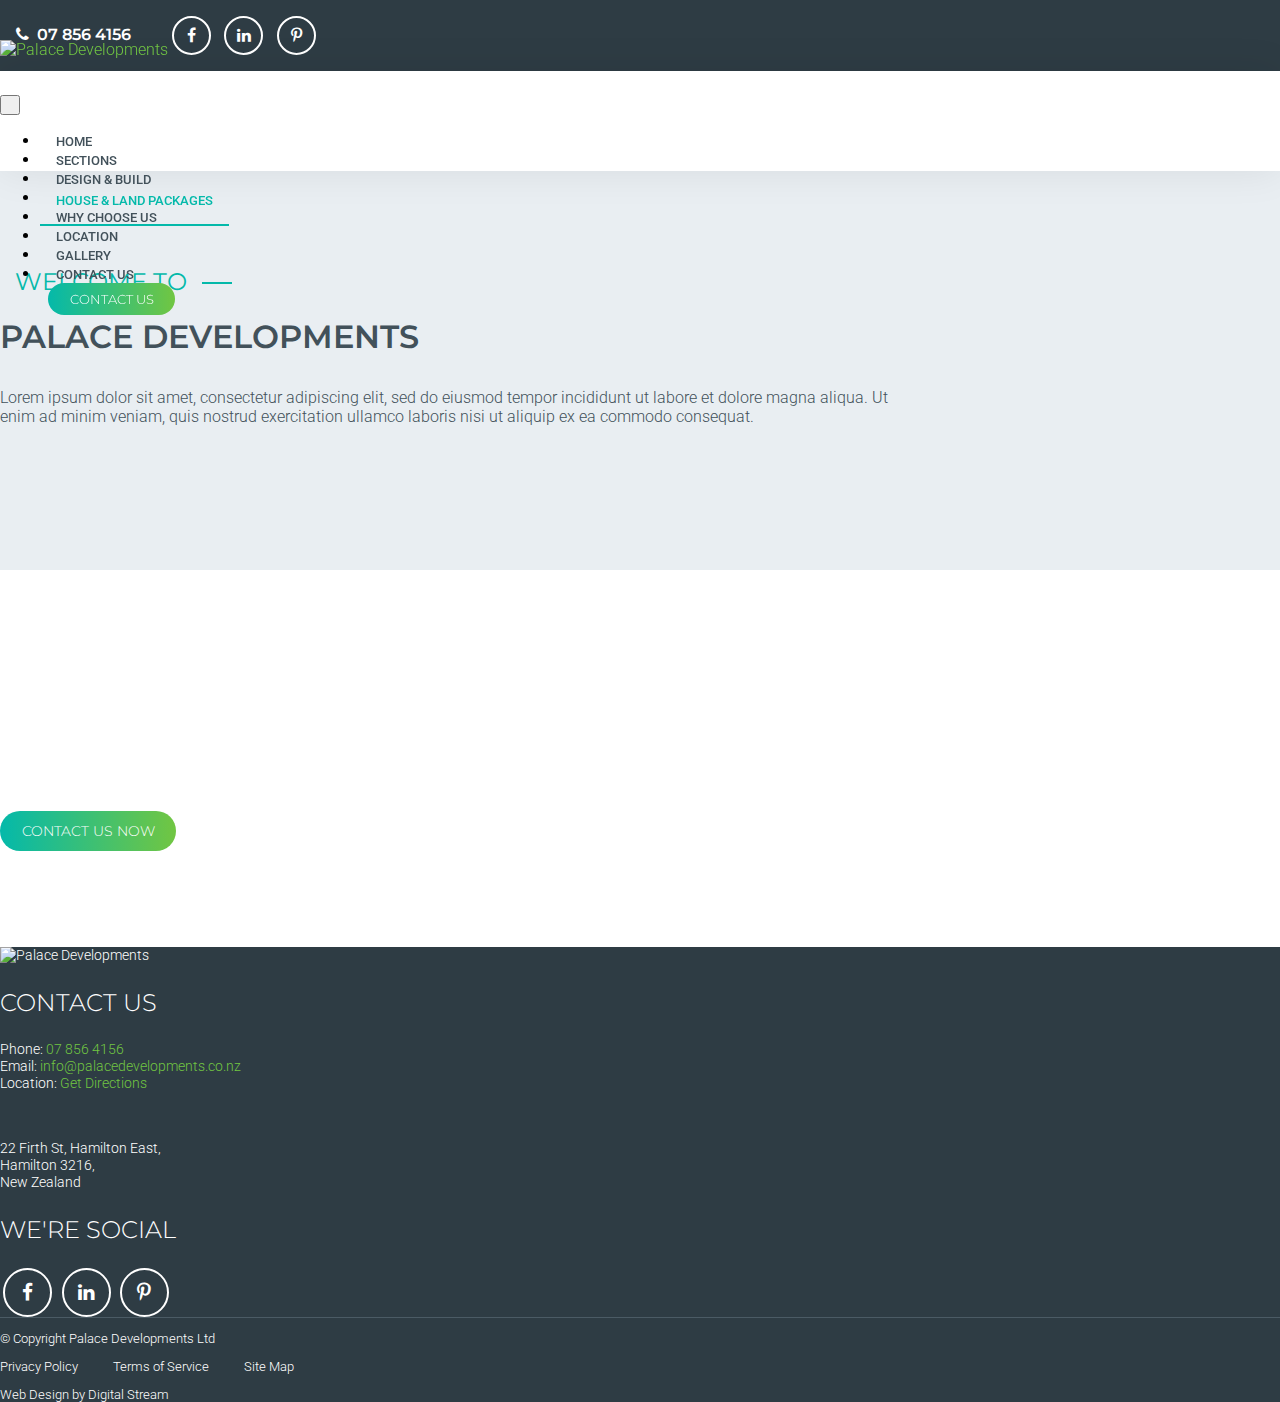
==== house-land-packages.html @ 9c8620c7 "added first content page, switched out styles for header so different from homepage" ====
<!DOCTYPE html>
<html lang="en">

<head>

    <meta charset="utf-8">
    <meta name="viewport" content="width=device-width, initial-scale=1, maximum-scale=1, shrink-to-fit=no">
    <meta name="description" content="">
    <meta name="author" content="">

    <title>Palace Developments</title>

    <!-- Bootstrap core CSS -->
    <link rel="stylesheet" href="https://maxcdn.bootstrapcdn.com/bootstrap/4.0.0-beta.2/css/bootstrap.min.css" integrity="sha384-PsH8R72JQ3SOdhVi3uxftmaW6Vc51MKb0q5P2rRUpPvrszuE4W1povHYgTpBfshb" crossorigin="anonymous">

    <!-- Google fonts -->
    <link href="https://fonts.googleapis.com/css?family=Montserrat:300,400,600|Roboto:300,500|Yesteryear" rel="stylesheet">

    <!-- Custom styles for this template -->
    <link href="css/style.min.css" rel="stylesheet">

    <!-- Font Awesome -->
    <link href="https://maxcdn.bootstrapcdn.com/font-awesome/4.7.0/css/font-awesome.min.css" rel="stylesheet">

</head>

<body>

    <header class="masthead">
        <!-- Phone and social links -->
        <div class="container-fluid top-bar dark masthead">
            <div class="container d-flex justify-content-end">
                <div class="d-flex align-items-center">
                    <a href="tel:078564156" class="phone"><i class="fa fa-phone"></i>07 856 4156</a>
                    <a class="social" href="">
                                <i class="fa fa-facebook circle-icon"></i>
                            </a>
                    <a class="social" href="">
                                <i class="fa fa-linkedin circle-icon"></i>
                            </a>
                    <a class="social" href="">
                                <i class="fa fa-pinterest-p circle-icon"></i>
                            </a>
                </div>
            </div>
        </div>
    </header>

    <!-- Navigation -->
    <nav class="navbar navbar-expand-lg" id="mainNav" role="navigation">
        <div class="container">
            <div class="logo-container">
                <a class="navbar-brand" href="./">
                    <picture>
                        <source media="(min-width: 992px)" srcset="assets/palace-logo.png">
                        <img src="assets/palace-logo-mob.png" alt="Palace Developments">
                    </picture>
                </a>
            </div>
            <button class="navbar-toggler navbar-toggler-right" type="button" data-toggle="collapse" data-target="#navbarResponsive" aria-controls="navbarResponsive" aria-expanded="false" aria-label="Toggle navigation">
          <span class="navbar-toggler-icon">
                  <span></span>
                  <span></span>
                  <span></span>
        </span>
        </button>
            <div class="collapse navbar-collapse" id="navbarResponsive">
                <ul class="navbar-nav ml-auto align-items-center">
                    <li class="nav-item">
                        <a class="nav-link" href="./">Home</a>
                    </li>
                    <li class="nav-item">
                        <a class="nav-link" href="#0">Sections</a>
                    </li>
                    <li class="nav-item">
                        <a class="nav-link" href="#0">Design &amp; Build</a>
                    </li>
                    <li class="nav-item active">
                        <a class="nav-link" href="#0">House &amp; Land Packages</a>
                    </li>
                    <li class="nav-item">
                        <a class="nav-link" href="#0">Why Choose Us</a>
                    </li>
                    <li class="nav-item">
                        <a class="nav-link" href="#0">Location</a>
                    </li>
                    <li class="nav-item">
                        <a class="nav-link" href="#0">Gallery</a>
                    </li>
                    <li class="nav-item d-lg-none">
                        <a class="nav-link" href="#0">Contact Us</a>
                    </li>
                    <li class="nav-item btn contact-btn d-none d-lg-inline-block">
                        <a class="nav-link" href="#contact">Contact Us</a>
                    </li>
                </ul>
            </div>
        </div>
    </nav>
    <main role="main">
        <!-- Welcome section -->
        <section>
            <div class="container-fluid first-container section">
                <div class="container text-center">
                    <span class="welcome-to"><span>Welcome to</span></span>
                    <h1 class="main-heading">Palace Developments</h1>
                    <p class="mx-auto primary-p">Lorem ipsum dolor sit amet, consectetur adipiscing elit, sed do eiusmod tempor incididunt ut labore et dolore magna aliqua. Ut enim ad minim veniam, quis nostrud exercitation ullamco laboris nisi ut aliquip ex ea commodo consequat. </p>
                </div>
            </div>
        </section>

        <section>
            <div class="container-fluid dream-home section">
                <div class="container text-center">
                    <h2 class="text-white">Talk To Us About Your Dream Home</h2>
                    <p class="mx-auto">Lorem ipsum dolor sit amet, consectetur adipiscing elit, sed do eiusmod tempor incididunt ut labore et dolore magna aliqua. Ut enim ad minim veniam, quis nostrud exercitation ullamco laboris nisi ut aliquip ex ea commodo consequat.</p>
                    <a class="btn" href="#0">Contact Us Now</a>
                </div>
            </div>
        </section>
    </main>
    <!-- end of main content area-->

    <footer role="contentinfo">
        <div class="container-fluid py-5">
            <div class="container">
                <div class="row">
                    <div class="col-lg-3 text-center text-lg-left">
                        <img src="assets/palace-logo-footer.png" alt="Palace Developments">
                    </div>
                    <div class="col-lg-3 text-center text-lg-left mt-5 m-lg-0">
                        <h3 class="text-white">Contact Us</h3>
                        <ul>
                            <li>Phone: <a href="tel:078564156">07 856 4156</a></li>
                            <li>Email: <a href="mailto:info@palacedevelopments.co.nz">info@palacedevelopments.co.nz</a></li>
                            <li>Location: <a href="">Get Directions</a></li>
                        </ul>
                    </div>
                    <div class="col-lg-3 text-center text-lg-left address">
                        <p>22 Firth St, Hamilton East,<br> Hamilton 3216,<br> New Zealand</p>
                    </div>
                    <div class="col-lg-3 mt-5 m-lg-0">
                        <h3 class="text-white text-center text-lg-right">We're Social</h3>
                        <div class="social-container text-center text-lg-right text-white">
                            <a class="social" href="">
                                <i class="fa fa-facebook circle-icon"></i>
                            </a>
                            <a class="social" href="">
                                <i class="fa fa-linkedin circle-icon"></i>
                            </a>
                            <a class="social" href="">
                                <i class="fa fa-pinterest-p circle-icon"></i>
                            </a>
                        </div>
                    </div>
                </div>
            </div>
        </div>

        <div class="container-fluid py-5">
            <div class="container">
                <div class="row justify-content-between">
                    <div class="col-xs-12 col-md-4">
                        <p class="m-0 text-center text-md-left">&copy; Copyright Palace Developments Ltd</p>
                    </div>
                    <div class="col-xs-12 col-md-4">
                        <p class="m-0 my-3 my-md-0 terms-links text-center d-lg-flex justify-content-between">
                            <a href="#">Privacy Policy</a> <a href="#">Terms of Service</a> <a href="#">Site Map</a></p>
                    </div>
                    <div class="col-xs-12 col-md-4">
                        <p class="m-0 text-center text-md-right"><a href="https://www.digitalstream.co.nz/" target="_blank">Web Design by Digital Stream</a></p>
                    </div>
                </div>
            </div>
        </div>
    </footer>

    <!-- Bootstrap core JavaScript -->
    <script src="https://ajax.googleapis.com/ajax/libs/jquery/3.2.1/jquery.min.js" defer></script>
    <script src="js/bootstrap.bundle.min.js" defer></script>
    <script src="vendor/scrollreveal.min.js" defer></script>

    <!-- Custom scripts for this template -->
    <script src="js/fixed-nav.min.js" defer></script>
    <script src="js/isotope.min.js" defer></script>
    <script src="js/mobile-toggler.min.js" defer></script>
    <script src="js/gallery.min.js" defer></script>
    <script src="js/scroll-reveal.min.js" defer></script>
    <script>
        // Picture element HTML5 shiv
        document.createElement("picture");

    </script>
    <script src="vendor/picturefill.min.js" async></script>
    <script src="js/modernizr-custom.min.js" defer></script>

</body>

</html>
---- css/style.min.css ----
html{overflow-x:hidden}body,html{width:100vw;height:100%;font-family:'Roboto', Arial, sans-serif;font-weight:300;color:#42515a;margin:0;padding:0}a{color:#71c642;-webkit-transition:all 0.2s;transition:all 0.2s;text-decoration:none}a:hover{color:#4f902b}a:hover{text-decoration:none}p{margin-bottom:1.5rem;max-width:100ch}h2,h3,h4,h5,h6{font-family:'Montserrat', Arial, sans-serif;font-weight:300;text-transform:uppercase;margin-bottom:1.5rem}h2{font-size:1.8rem}.bg-primary{background-color:#04b9aa}@-webkit-keyframes Gradient{0%{background-position:0 50%}50%{background-position:100% 50%}100%{background-position:0 50%}}.btn{border-radius:999px;color:#fff;background-size:100%;position:relative;background-color:#04b9aa;background-image:-webkit-gradient(linear, left top, right top, from(#04b9aa), to(#71c642));background-image:linear-gradient(to right, #04b9aa, #71c642);-webkit-transition:background 1s ease;transition:background 1s ease;cursor:pointer;text-transform:uppercase;font-family:'Montserrat', Arial, sans-serif;font-weight:300;text-transform:uppercase;padding:0.75em 1.5em;border:0;font-size:0.9rem;z-index:100;display:inline-block}.btn:hover{color:#fff}.btn:before{border-radius:inherit;background-color:#04b9aa;background-image:-webkit-gradient(linear, right top, left top, from(#04b9aa), to(#71c642));background-image:linear-gradient(to left, #04b9aa, #71c642);content:'';display:block;height:100%;position:absolute;top:0;left:0;opacity:0;width:100%;z-index:-100;-webkit-transition:opacity 1s;transition:opacity 1s}.btn:hover:before{opacity:1}.btn:active,.btn:focus{background-color:#04b9aa;background-image:-webkit-gradient(linear, right top, left top, from(#04b9aa), to(#71c642));background-image:linear-gradient(to left, #04b9aa, #71c642)}.btn:not([disabled]):not(.disabled).active,.btn:not([disabled]):not(.disabled):active{background-image:-webkit-gradient(linear, right top, left top, from(#04b9aa), to(#71c642));background-image:linear-gradient(to left, #04b9aa, #71c642)}.primary-color{color:#04b9aa}.uppercase{text-transform:uppercase}.pos-rel{position:relative}.dropshadow{-webkit-box-shadow:0 0 40px 0 rgba(0,0,0,0.08);box-shadow:0 0 40px 0 rgba(0,0,0,0.08)}.dream-home{background-image:url("../assets/dream-home.jpg");background-repeat:no-repeat;background-position:center;background-size:cover;color:#fff}#mainNav{color:#000;background-color:transparent;top:0;width:100%;z-index:999;-webkit-transition:background-color 0.3s ease-in-out;transition:background-color 0.3s ease-in-out;-webkit-transform:translate3d(0, 0, 0);transform:translate3d(0, 0, 0)}@media (min-width: 992px){#mainNav{height:100px;background-color:#fff;-webkit-box-shadow:0 0 40px 0 rgba(0,0,0,0.08);box-shadow:0 0 40px 0 rgba(0,0,0,0.08)}}@media (min-width: 1200px){#mainNav{height:100px}}#mainNav .active .nav-link{color:#04b9aa}@media (min-width: 1200px){#mainNav .active .nav-link{position:relative;top:2px;border-bottom:2px solid #04b9aa}}#mainNav .nav-link{color:#42515a;text-transform:uppercase;font-size:0.8rem;font-family:'Roboto', Arial, sans-serif;font-weight:500;text-align:center}@media (min-width: 2000px){#mainNav .nav-link{text-align:left}}#mainNav .nav-link:hover{color:#04b9aa}#mainNav .logo-container img{max-height:31px;-webkit-transition:all 0.3s ease-in;transition:all 0.3s ease-in}@media (min-width: 992px){#mainNav .logo-container img{max-height:62px}}@media (min-width: 1200px){#mainNav .logo-container{position:relative;top:-31px}#mainNav .logo-container img{max-height:124px}}@media (min-width: 992px){#mainNav.shrink{max-height:80px;-webkit-transition:height 0.3s ease-in;transition:height 0.3s ease-in}#mainNav.shrink .logo-container{position:static}#mainNav.shrink img{max-height:62px;width:auto;-webkit-transition:all 0.3s ease-in;transition:all 0.3s ease-in}}#mainNav .contact-btn{max-height:37px;margin-left:0.5rem;padding:0.5em 1.5em}#mainNav .contact-btn .nav-link{font-family:'Montserrat', Arial, sans-serif;font-weight:300;text-transform:uppercase;color:#fff;padding:0}#mainNav.white-bg{background-color:#fff !important;-webkit-box-shadow:0 0 40px 0 rgba(0,0,0,0.08);box-shadow:0 0 40px 0 rgba(0,0,0,0.08)}.navbar-collapse .nav-link{padding:1rem 1rem}.navbar-brand{padding:0}.navbar-toggler{padding:0.5rem;cursor:pointer}.navbar-toggler:focus{outline:none}.navbar-toggler .navbar-toggler-icon{width:26px;height:22px;position:relative;cursor:pointer}.navbar-toggler .navbar-toggler-icon span{display:block;position:absolute;height:4px;width:100%;background:#42515a;border-radius:9px;opacity:1;left:0;-webkit-transform:rotate(0deg);transform:rotate(0deg);-webkit-transition:.25s ease-in-out;transition:.25s ease-in-out}.navbar-toggler .navbar-toggler-icon span:nth-child(1){top:0px;-webkit-transform-origin:left center;transform-origin:left center}.navbar-toggler .navbar-toggler-icon span:nth-child(2){top:8px;-webkit-transform-origin:left center;transform-origin:left center}.navbar-toggler .navbar-toggler-icon span:nth-child(3){top:16px;-webkit-transform-origin:left center;transform-origin:left center}.navbar-toggler .navbar-toggler-icon.open span:nth-child(1){-webkit-transform:rotate(45deg);transform:rotate(45deg);top:0;left:0}.navbar-toggler .navbar-toggler-icon.open span:nth-child(2){width:0%;opacity:0}.navbar-toggler .navbar-toggler-icon.open span:nth-child(3){-webkit-transform:rotate(-45deg);transform:rotate(-45deg);top:18px;left:0}@media (min-width: 992px){.navbar-toggler{margin-top:0}}.top-bar{position:absolute;color:#fff;font-family:'Montserrat', Arial, sans-serif;font-weight:600;text-transform:uppercase;padding:1rem;vertical-align:middle;display:none;display:none}@media (min-width: 992px){.top-bar{display:block}}@media (min-width: 992px){.top-bar{display:block;position:absolute;top:0;color:#fff;font-family:'Montserrat', Arial, sans-serif;font-weight:600;text-transform:uppercase;padding:1rem;vertical-align:middle}.top-bar a{color:#fff}.top-bar a:hover{color:#d9d9d9}.top-bar .phone{margin-right:2rem}.top-bar .fa-phone{margin-right:0.5rem}}.top-bar.dark{background-color:#2e3c44;position:static}@keyframes bounce{0%,
    100%,
    20%,
    50%,
    80%{-webkit-transform:translateY(0);transform:translateY(0)}50%{-webkit-transform:translateY(-15px);transform:translateY(-15px)}}header#masthead{position:relative;height:100vh;min-height:100vh;background-image:url("../assets/hero.jpg");background-position:center center;display:flex;align-items:center;text-align:center;color:#fff;background-size:cover}header#masthead hr{margin-top:30px;margin-bottom:30px}header#masthead h1{font-size:2rem}header#masthead p{font-weight:300}@media (min-width: 768px){header#masthead p{font-size:1.15rem}}@media (min-width: 992px){header#masthead{height:calc(100vh - 88px);min-height:calc(100vh - 88px);padding-top:0;padding-bottom:0}header#masthead h1{font-size:3rem}}@media (min-width: 1200px){header#masthead{height:calc(100vh - 100px);min-height:calc(100vh - 100px)}header#masthead h1{font-size:4rem}}header#masthead .tagline{font-family:'Yesteryear', cursive;display:block;margin:2rem 0;font-size:2.2rem;line-height:1}header#masthead .btn{border:2px solid #fff;background-color:transparent;background:none;background-image:none;color:#fff;font-size:0.8rem}header#masthead .btn:hover::before{content:none}@media (min-width: 768px){header#masthead .btn{font-size:1rem}}header#masthead .btn:active,header#masthead .btn:focus,header#masthead .btn:hover{background-color:transparent;background-image:none}header#masthead .btn:not([disabled]):not(.disabled):active{background-image:none}header#masthead .down-arrow{height:30px;position:absolute;bottom:4rem;left:calc(50% - 15px);-webkit-animation:bounce 3s;animation:bounce 3s;-webkit-animation-iteration-count:2;animation-iteration-count:2}@media (min-width: 992px){header#masthead .down-arrow{left:calc(50% - 20px);bottom:2rem}}@media (min-width: 1600px){header#masthead .down-arrow{height:40px;bottom:4rem}}footer{font-size:0.9rem;background-color:#2e3c44;color:#fff}footer h3{font-size:1.5rem}footer .address{margin-top:1.5rem}@media (min-width: 992px){footer .address{margin-top:3rem}}footer .container-fluid:first-child{border-bottom:1px solid #4b5b65}footer .container-fluid:last-child{font-size:0.8125rem}footer .container-fluid:last-child a{color:#fff}footer .container-fluid:last-child a:hover{color:#d9d9d9}footer ul{padding-left:0;margin-bottom:0}footer li{list-style:none}footer p{margin-bottom:0}footer .terms-links a{margin:0 0.5rem}@media (min-width: 992px){footer .terms-links a{margin:0 1rem}}footer .terms-links a:first-child{margin-left:0}footer .terms-links a:last-child{margin-right:0}.first-container{background-color:#e9eef2}.first-container.section{padding-top:6rem}@media (min-width: 992px){.first-container.section{padding-top:calc(6rem + 88px)}}@media (min-width: 1200px){.first-container.section{padding-top:calc(6rem + 100px)}}.first-container .inner{padding-top:0;padding-bottom:0}.first-container .primary-p{margin-top:2rem;margin-bottom:3rem}@media (max-width: 575px){.first-container.section{padding-bottom:0}}.section{padding:6rem 0}.welcome-to{font-family:'Montserrat', Arial, sans-serif;font-weight:400;text-transform:uppercase;color:#04b9aa;font-size:1.5rem;position:relative;background:#e9eef2;z-index:1;display:inline-block}.welcome-to span{background:#e9eef2;padding:0 15px}.welcome-to:before{content:"";position:absolute;border-top:2px solid #04b9aa;width:130%;top:50%;left:-15%;z-index:-10}.main-heading{font-family:'Montserrat', Arial, sans-serif;font-weight:600;text-transform:uppercase}.plans-container{-webkit-box-shadow:0 0 40px 0 rgba(0,0,0,0.08);box-shadow:0 0 40px 0 rgba(0,0,0,0.08);position:relative}.plans-container .info-pack-container{background-color:#fff;width:100%;margin:0 auto}.plans-container .info-pack-container a{height:100%;display:inline-block}@media (min-width: 992px){.plans-container .info-pack-container{width:initial;position:absolute;left:0;right:0;top:calc(50% - 158.797px);z-index:2;background-color:transparent}}.plans-container .info-pack-container img{-webkit-box-shadow:0 0 24px 0 rgba(0,0,0,0.15);box-shadow:0 0 24px 0 rgba(0,0,0,0.15);position:relative;top:0;-webkit-transition:top 0.2s ease-in-out;transition:top 0.2s ease-in-out}.plans-container .info-pack-container img:hover{top:-5px}.plans-container .info-pack-container .btn{color:#fff;margin:1rem auto 0;display:block}@media (min-width: 992px){.plans-container .plans-img{background-image:url("../assets/plans.jpg");background-repeat:no-repeat;background-position:center;background-size:cover}}.house-land-container{background:#71c642;position:relative;overflow:hidden;z-index:2}.house-land-container .pos-rel{background:linear-gradient(47deg, #6ec03a 36%, #71c642 36%)}.house-land-container::before{content:' ';display:block;position:absolute;left:0;top:0;width:100%;height:100%;z-index:-1;opacity:0.1;background-image:url("../assets/house-land-packages.jpg");background-repeat:no-repeat;background-position:cover}.design-build-container{background:#04b9aa;position:relative;overflow:hidden;z-index:2}.design-build-container .pos-rel{background:linear-gradient(47deg, #04b9aa 64%, #00b4a5 64%)}.design-build-container::before{content:' ';display:block;position:absolute;left:0;top:0;width:100%;height:100%;z-index:-1;opacity:0.1;background-image:url("../assets/design-build.jpg");background-repeat:no-repeat;background-position:cover}.design-build-container,.house-land-container{color:#fff}.design-build-container a,.house-land-container a{color:#fff}.design-build-container a.underline,.house-land-container a.underline{position:relative;display:inline-block}.design-build-container a.underline:hover,.house-land-container a.underline:hover{color:#fff}@media (min-width: 992px){.design-build-container a.underline:hover::after,.house-land-container a.underline:hover::after{-webkit-transform:scaleX(3.3333);transform:scaleX(3.3333)}}.design-build-container a.underline::after,.house-land-container a.underline::after{content:"";position:absolute;top:110%;left:0;border-bottom:2px solid #fff;width:30%;-webkit-transition:0.2s ease-in-out;transition:0.2s ease-in-out;-webkit-transform-origin:left 0;transform-origin:left 0}@media (min-width: 992px){.design-build-container::before,.house-land-container::before{content:none;background-image:none}}@media (min-width: 992px){.inner{max-width:540px;padding:4rem 5rem 4rem 15px}.design-build{background:url("../assets/design-build.jpg") no-repeat;background-size:cover}.house-land{background:url("../assets/house-land-packages.jpg") no-repeat;background-size:cover}}.first-container a.underline{position:relative;display:inline-block}.first-container a.underline:hover{color:#71c642}@media (min-width: 992px){.first-container a.underline:hover::after{-webkit-transform:scaleX(3.3333);transform:scaleX(3.3333)}}.first-container a.underline::after{content:"";position:absolute;top:110%;left:0;border-bottom:2px solid #71c642;width:30%;-webkit-transition:0.2s ease-in-out;transition:0.2s ease-in-out;-webkit-transform-origin:left 0;transform-origin:left 0}.pencil,.ruler{display:none;z-index:2;position:absolute}@media (min-width: 1200px){.ruler{display:inline-block;right:0;bottom:2rem}.pencil{display:inline-block;right:-60px;bottom:40px}}.isotope:after{content:'';display:block;clear:both}.grid{margin-left:0;margin-right:0}.grid-item{margin-bottom:30px}.grid-item a{position:relative;content:'';display:block;padding-bottom:100%;background-size:cover;background-position:center center}.grid-item .hidden-overlay{cursor:pointer;content:'';display:inline-block;background-color:#04b9aa;width:100%;height:100%;position:absolute;top:0;left:0;opacity:0;-webkit-transition:opacity 0.5s ease;transition:opacity 0.5s ease;z-index:100}.grid-item .hidden-overlay:hover{opacity:0.8}.grid-item--height2 a{padding-bottom:calc(200% + 30px)}.gutter-sizer{width:0}.grid-item--width2 a{width:calc(200% + 30px)}.circle-icon{vertical-align:middle;text-align:center;border-radius:50%;-webkit-transition:all 0.2s;transition:all 0.2s;background-color:transparent;color:#fff;border:2px solid #fff}footer .social{margin:0 0.2rem}footer .circle-icon{font-size:1.2rem;height:45px;width:45px;line-height:45px !important}footer .circle-icon:hover{border:2px solid transparent;background-color:#fff;color:#2e3c44}header .social{margin:0 0.3rem}header .circle-icon{height:35px;width:35px;line-height:35px !important}header .circle-icon:hover{border:2px solid #d9d9d9;color:#d9d9d9}.no-cssvhunit header.masthead{min-height:100%}.no-flexbox .navbar-toggler{float:right}.no-flexbox .logo-container{float:left}
/*# sourceMappingURL=style.min.css.map */
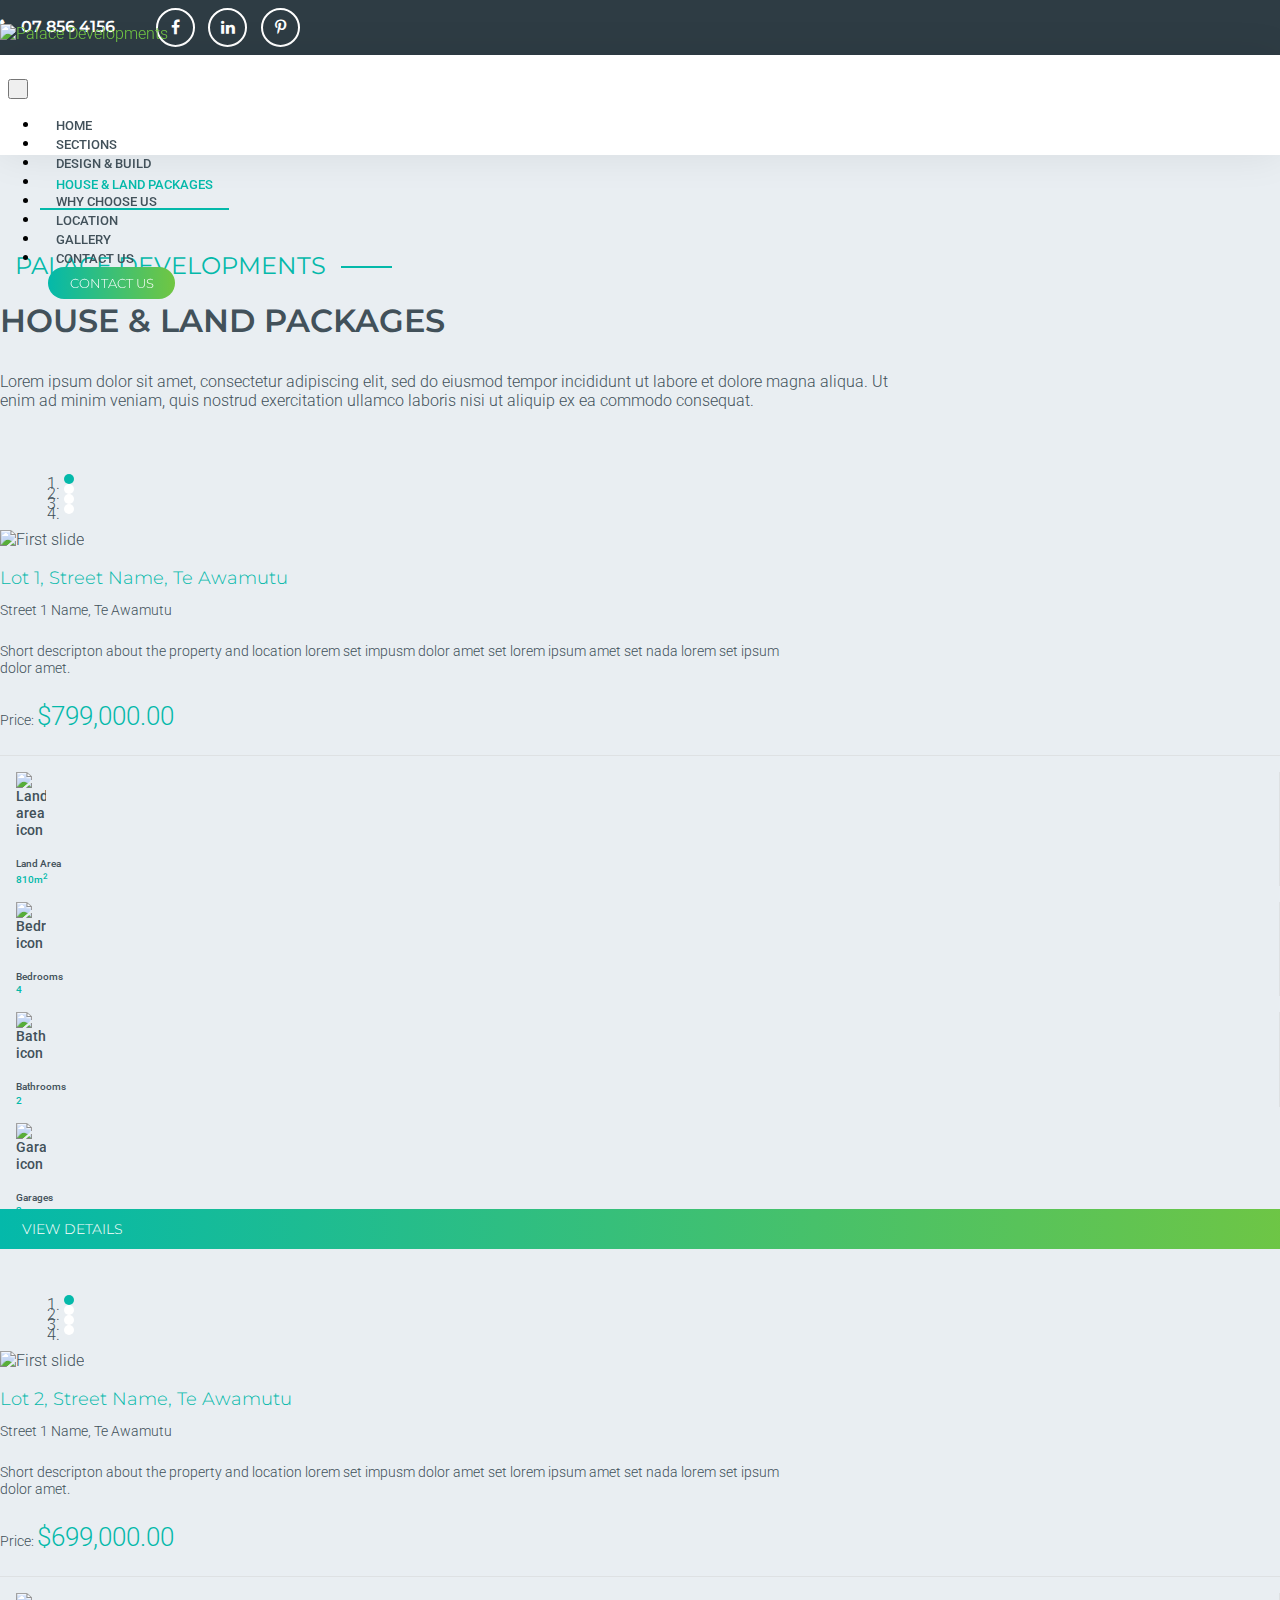
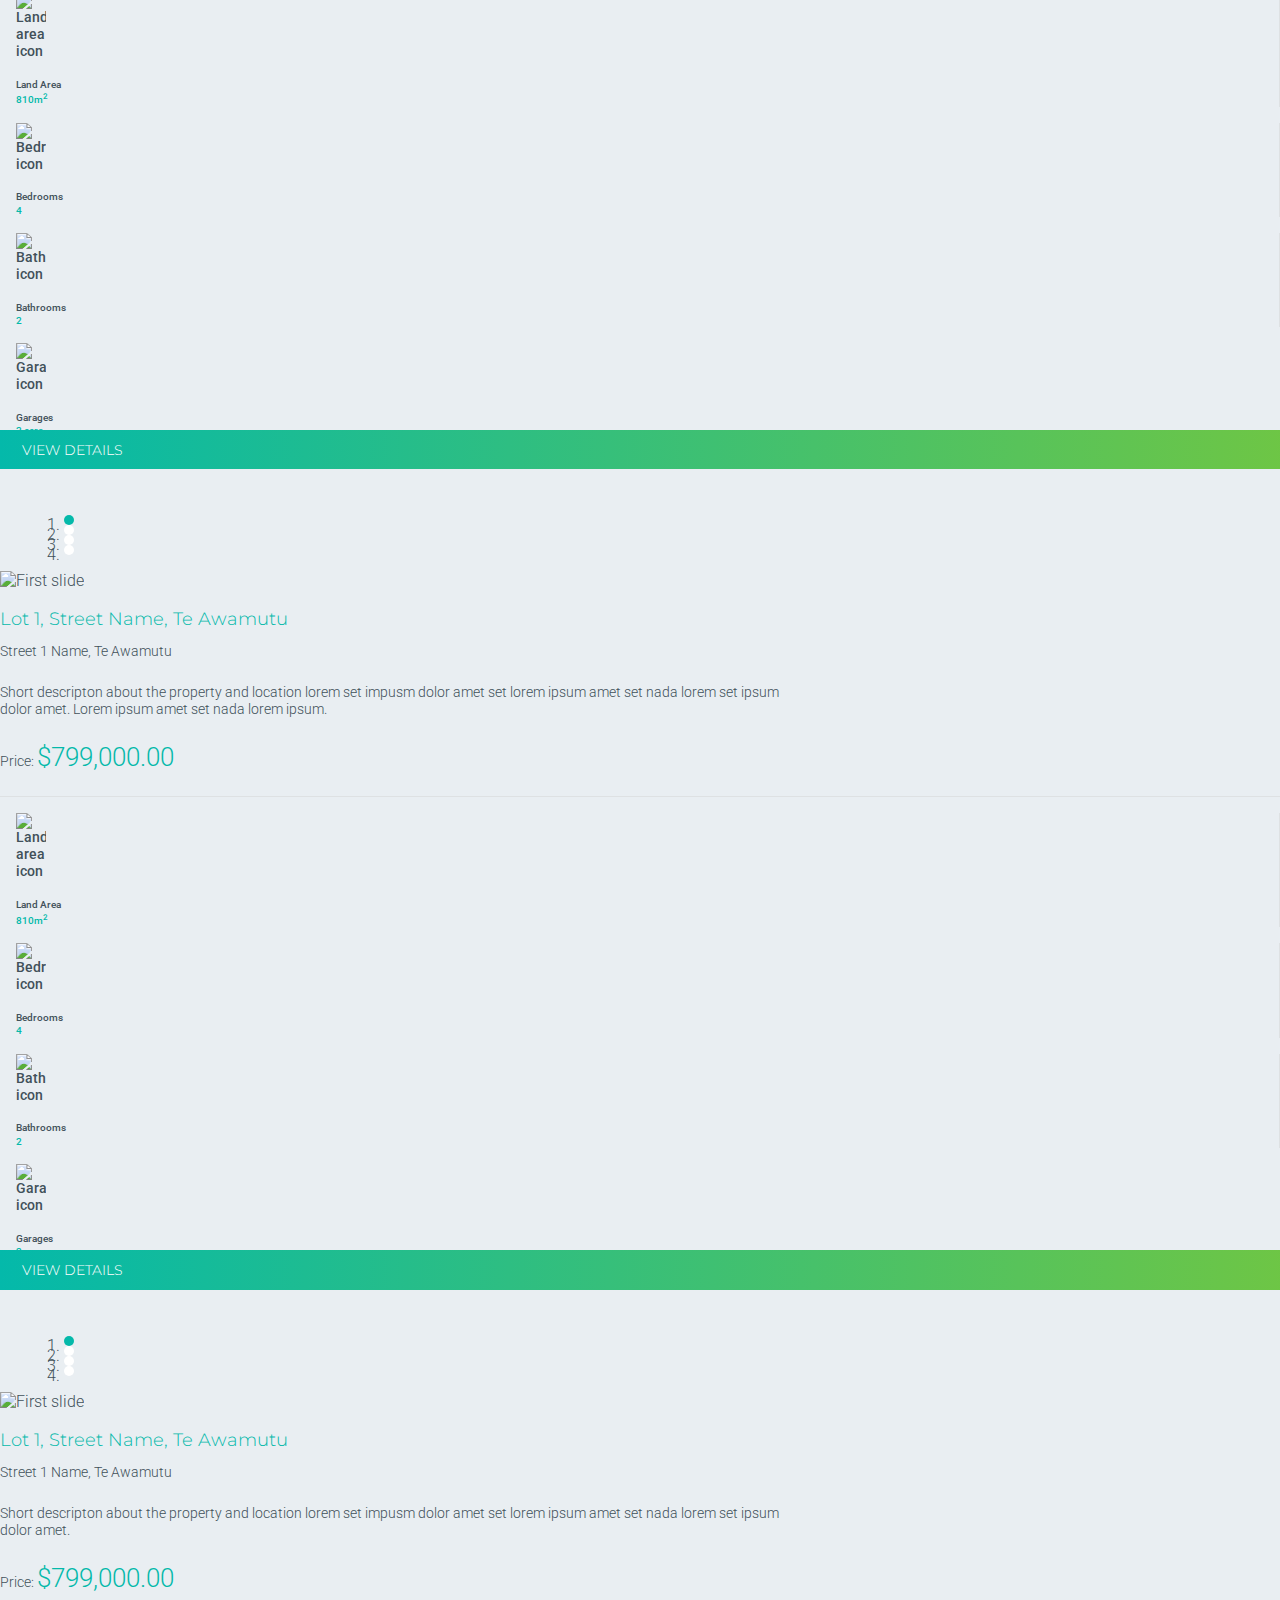
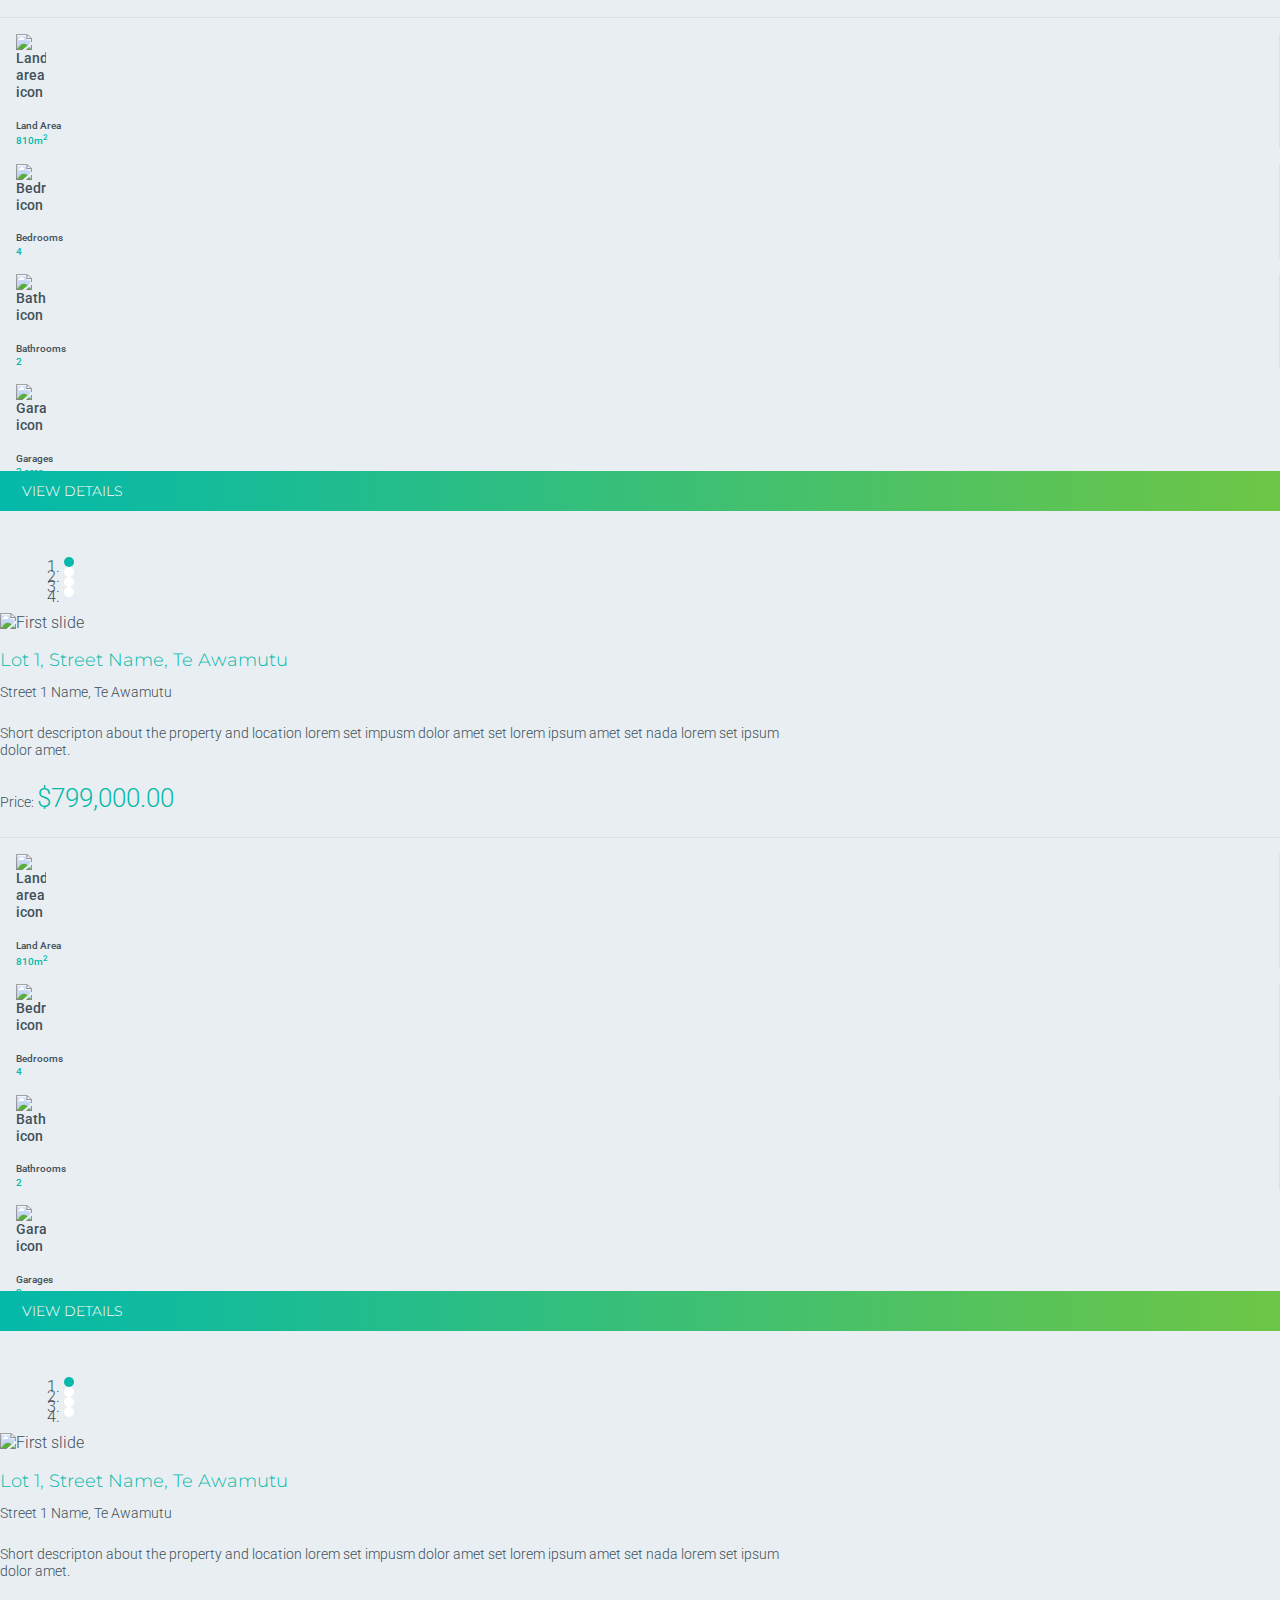
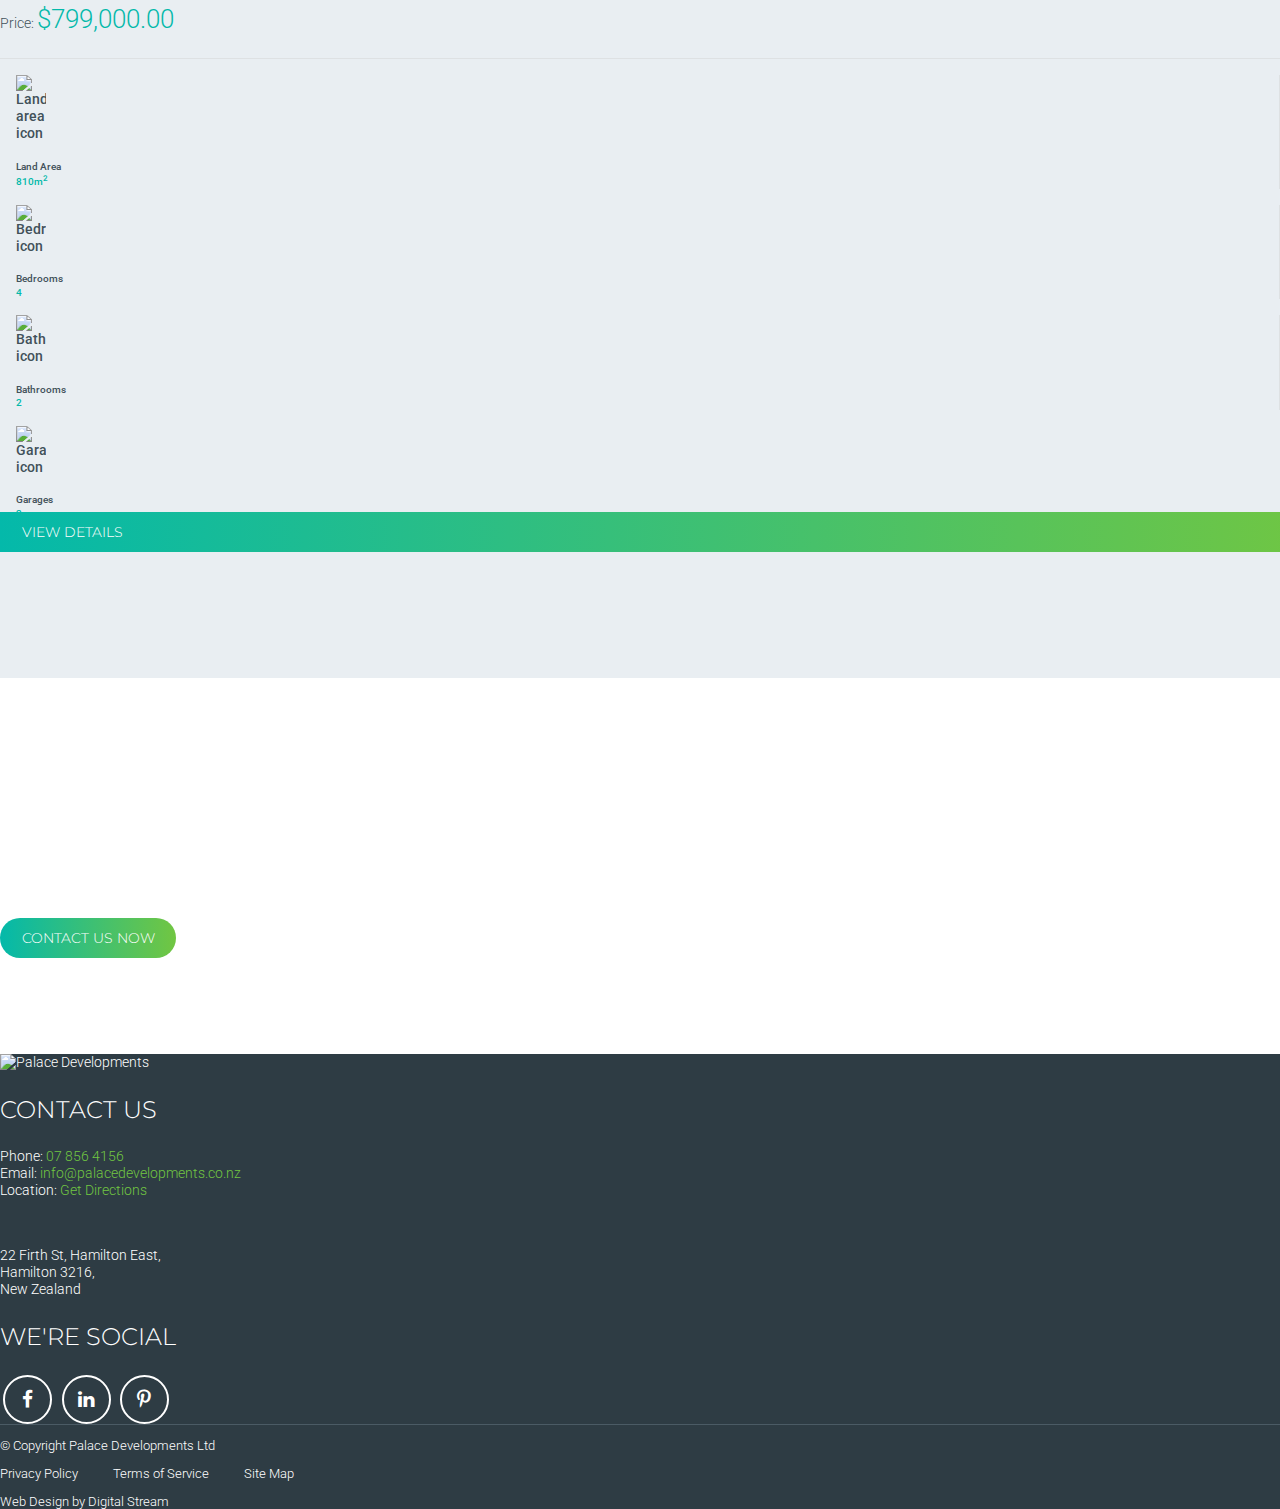
==== commit b214853c: "finished house and land packages for desktop, some style fixes for mobile" ====
--- a/house-land-packages.html
+++ b/house-land-packages.html
@@ -102,9 +102,472 @@
         <section>
             <div class="container-fluid first-container section">
                 <div class="container text-center">
-                    <span class="welcome-to"><span>Welcome to</span></span>
-                    <h1 class="main-heading">Palace Developments</h1>
+                    <span class="welcome-to"><span>Palace Developments</span></span>
+                    <h1 class="main-heading">House &amp; Land Packages</h1>
                     <p class="mx-auto primary-p">Lorem ipsum dolor sit amet, consectetur adipiscing elit, sed do eiusmod tempor incididunt ut labore et dolore magna aliqua. Ut enim ad minim veniam, quis nostrud exercitation ullamco laboris nisi ut aliquip ex ea commodo consequat. </p>
+                </div>
+
+
+                <div class="container property-cards-container">
+                    <div class="row">
+                        <div class="col-12 col-lg-6 col-xl-4">
+                            <div id="carousel-1" class="carousel carousel-fade" data-ride="carousel">
+                                <ol class="carousel-indicators">
+                                    <li data-target="#carousel-1" data-slide-to="0" class="active"></li>
+                                    <li data-target="#carousel-1" data-slide-to="1"></li>
+                                    <li data-target="#carousel-1" data-slide-to="2"></li>
+                                    <li data-target="#carousel-1" data-slide-to="3"></li>
+                                </ol>
+                                <div class="carousel-inner" role="listbox">
+                                    <div class="carousel-item active">
+                                        <img class="d-block w-100" src="assets/card-1.jpg" alt="First slide">
+                                    </div>
+                                    <!-- close carousel-item 1 -->
+                                    <div class="carousel-item" style="position: absolute; top:0px; width: 100% ; height: 100%">
+                                        <img class="d-block w-100" src="assets/card-2.jpg" alt="Second slide">
+                                    </div>
+                                    <!-- close carousel-item 2 -->
+                                    <div class="carousel-item" style="position: absolute; top:0px; width: 100% ; height: 100%">
+                                        <img class="d-block w-100" src="assets/card-3.jpg" alt="Third slide">
+                                    </div>
+                                    <!-- close carousel-item 3 -->
+                                    <div class="carousel-item" style="position: absolute; top:0px; width: 100% ; height: 100%">
+                                        <img class="d-block w-100" src="assets/card-2.jpg" alt="Fourth slide">
+                                    </div>
+                                    <!-- close carousel-item 4 -->
+                                </div>
+                                <!-- close carousel-inner -->
+
+                                <a class="carousel-control-prev" href="#carousel-1" role="button" data-slide="prev">
+                                    <span class="carousel-control-prev-icon" aria-hidden="true"></span>
+                                    <span class="sr-only">Previous</span>
+                                </a>
+                                <a class="carousel-control-next" href="#carousel-1" role="button" data-slide="next">
+                                    <span class="carousel-control-next-icon" aria-hidden="true"></span>
+                                    <span class="sr-only">Next</span>
+                                </a>
+                            </div>
+                            <!-- close carousel -->
+
+
+                            <div class="property-card bg-white p-4">
+                                <div class="info">
+                                <h3>Lot 1, Street Name, Te Awamutu</h3>
+                                <p>Street 1 Name, Te Awamutu</p>
+                                <p>Short descripton about the property and location lorem set impusm dolor amet set lorem ipsum amet set nada lorem set ipsum dolor amet.</p>
+                                <p>Price: <span class="price">$799,000.00</span></p>
+                                </div>
+                                <div class="row text-center icons-container">
+                                    <div class="col icon-cards">
+                                        <img src="assets/icon-land-area.png" alt="Land area icon" class="icon">
+                                        <p>Land Area<br>
+                                            <span class="primary-color">810m<sup>2</sup></span></p>
+                                    </div>
+                                    <div class="col icon-cards">
+                                        <img src="assets/icon-bedrooms.png" alt="Bedrooms icon" class="icon">
+                                        <p>Bedrooms<br>
+                                            <span class="primary-color">4</span>
+                                        </p>
+                                    </div>
+                                    <div class="col icon-cards">
+                                        <img src="assets/icon-bathrooms.png" alt="Bathrooms icon" class="icon">
+                                        <p>Bathrooms<br>
+                                            <span class="primary-color">2</span>
+                                        </p>
+                                    </div>
+                                    <div class="col icon-cards">
+                                        <img src="assets/icon-garages.png" alt="Garages icon" class="icon">
+                                        <p>Garages<br>
+                                            <span class="primary-color">2 cars</span>
+                                        </p>
+                                    </div>
+                                </div>
+                            </div>
+                            <a class="btn square" href="#0">View Details</a>
+
+                        </div>
+                        <div class="col-12 col-lg-6 col-xl-4">
+                            <div id="carousel-2" class="carousel carousel-fade" data-ride="carousel">
+                                <ol class="carousel-indicators">
+                                    <li data-target="#carousel-2" data-slide-to="0" class="active"></li>
+                                    <li data-target="#carousel-2" data-slide-to="1"></li>
+                                    <li data-target="#carousel-2" data-slide-to="2"></li>
+                                    <li data-target="#carousel-2" data-slide-to="3"></li>
+                                </ol>
+                                <div class="carousel-inner" role="listbox">
+                                    <div class="carousel-item active">
+                                        <img class="d-block w-100" src="assets/card-2.jpg" alt="First slide">
+                                    </div>
+                                    <!-- close carousel-item 1 -->
+                                    <div class="carousel-item" style="position: absolute; top:0px; width: 100% ; height: 100%">
+                                        <img class="d-block w-100" src="assets/card-1.jpg" alt="Second slide">
+                                    </div>
+                                    <!-- close carousel-item 2 -->
+                                    <div class="carousel-item" style="position: absolute; top:0px; width: 100% ; height: 100%">
+                                        <img class="d-block w-100" src="assets/card-3.jpg" alt="Third slide">
+                                    </div>
+                                    <!-- close carousel-item 3 -->
+                                    <div class="carousel-item" style="position: absolute; top:0px; width: 100% ; height: 100%">
+                                        <img class="d-block w-100" src="assets/card-2.jpg" alt="Fourth slide">
+                                    </div>
+                                    <!-- close carousel-item 4 -->
+                                </div>
+                                <!-- close carousel-inner -->
+
+                                <a class="carousel-control-prev" href="#carousel-2" role="button" data-slide="prev">
+                                    <span class="carousel-control-prev-icon" aria-hidden="true"></span>
+                                    <span class="sr-only">Previous</span>
+                                </a>
+                                <a class="carousel-control-next" href="#carousel-2" role="button" data-slide="next">
+                                    <span class="carousel-control-next-icon" aria-hidden="true"></span>
+                                    <span class="sr-only">Next</span>
+                                </a>
+                            </div>
+                            <!-- close carousel -->
+
+                            <div class="property-card bg-white p-4">
+                                <div class="info">
+                                <h3>Lot 2, Street Name, Te Awamutu</h3>
+                                <p>Street 1 Name, Te Awamutu</p>
+                                <p>Short descripton about the property and location lorem set impusm dolor amet set lorem ipsum amet set nada lorem set ipsum dolor amet.</p>
+                                <p>Price: <span class="price">$699,000.00</span></p>
+                                </div>
+                                <div class="row text-center icons-container">
+                                    <div class="col icon-cards">
+                                        <img src="assets/icon-land-area.png" alt="Land area icon" class="icon">
+                                        <p>Land Area<br>
+                                            <span class="primary-color">810m<sup>2</sup></span></p>
+                                    </div>
+                                    <div class="col icon-cards">
+                                        <img src="assets/icon-bedrooms.png" alt="Bedrooms icon" class="icon">
+                                        <p>Bedrooms<br>
+                                            <span class="primary-color">4</span>
+                                        </p>
+                                    </div>
+                                    <div class="col icon-cards">
+                                        <img src="assets/icon-bathrooms.png" alt="Bathrooms icon" class="icon">
+                                        <p>Bathrooms<br>
+                                            <span class="primary-color">2</span>
+                                        </p>
+                                    </div>
+                                    <div class="col icon-cards">
+                                        <img src="assets/icon-garages.png" alt="Garages icon" class="icon">
+                                        <p>Garages<br>
+                                            <span class="primary-color">2 cars</span>
+                                        </p>
+                                    </div>
+                                </div>
+                            </div>
+                            <a class="btn square" href="#0">View Details</a>
+
+                        </div>
+                        <div class="col-12 col-lg-6 col-xl-4">
+                            <div id="carousel-3" class="carousel carousel-fade" data-ride="carousel">
+                                <ol class="carousel-indicators">
+                                    <li data-target="#carousel-3" data-slide-to="0" class="active"></li>
+                                    <li data-target="#carousel-3" data-slide-to="1"></li>
+                                    <li data-target="#carousel-3" data-slide-to="2"></li>
+                                    <li data-target="#carousel-3" data-slide-to="3"></li>
+                                </ol>
+                                <div class="carousel-inner" role="listbox">
+                                    <div class="carousel-item active">
+                                        <img class="d-block w-100" src="assets/card-3.jpg" alt="First slide">
+                                    </div>
+                                    <!-- close carousel-item 1 -->
+                                    <div class="carousel-item" style="position: absolute; top:0px; width: 100% ; height: 100%">
+                                        <img class="d-block w-100" src="assets/card-2.jpg" alt="Second slide">
+                                    </div>
+                                    <!-- close carousel-item 2 -->
+                                    <div class="carousel-item" style="position: absolute; top:0px; width: 100% ; height: 100%">
+                                        <img class="d-block w-100" src="assets/card-1.jpg" alt="Third slide">
+                                    </div>
+                                    <!-- close carousel-item 3 -->
+                                    <div class="carousel-item" style="position: absolute; top:0px; width: 100% ; height: 100%">
+                                        <img class="d-block w-100" src="assets/card-2.jpg" alt="Fourth slide">
+                                    </div>
+                                    <!-- close carousel-item 4 -->
+                                </div>
+                                <!-- close carousel-inner -->
+
+                                <a class="carousel-control-prev" href="#carousel-3" role="button" data-slide="prev">
+                                    <span class="carousel-control-prev-icon" aria-hidden="true"></span>
+                                    <span class="sr-only">Previous</span>
+                                </a>
+                                <a class="carousel-control-next" href="#carousel-3" role="button" data-slide="next">
+                                    <span class="carousel-control-next-icon" aria-hidden="true"></span>
+                                    <span class="sr-only">Next</span>
+                                </a>
+                            </div>
+                            <!-- close carousel -->
+
+
+                            <div class="property-card bg-white p-4">
+                                <div class="info">
+                                <h3>Lot 1, Street Name, Te Awamutu</h3>
+                                <p>Street 1 Name, Te Awamutu</p>
+                                <p>Short descripton about the property and location lorem set impusm dolor amet set lorem ipsum amet set nada lorem set ipsum dolor amet. Lorem ipsum amet set nada lorem ipsum.</p>
+                                    
+                                <p>Price: <span class="price">$799,000.00</span></p>
+                                </div>
+                                <div class="row text-center icons-container">
+                                    <div class="col icon-cards">
+                                        <img src="assets/icon-land-area.png" alt="Land area icon" class="icon">
+                                        <p>Land Area<br>
+                                            <span class="primary-color">810m<sup>2</sup></span></p>
+                                    </div>
+                                    <div class="col icon-cards">
+                                        <img src="assets/icon-bedrooms.png" alt="Bedrooms icon" class="icon">
+                                        <p>Bedrooms<br>
+                                            <span class="primary-color">4</span>
+                                        </p>
+                                    </div>
+                                    <div class="col icon-cards">
+                                        <img src="assets/icon-bathrooms.png" alt="Bathrooms icon" class="icon">
+                                        <p>Bathrooms<br>
+                                            <span class="primary-color">2</span>
+                                        </p>
+                                    </div>
+                                    <div class="col icon-cards">
+                                        <img src="assets/icon-garages.png" alt="Garages icon" class="icon">
+                                        <p>Garages<br>
+                                            <span class="primary-color">2 cars</span>
+                                        </p>
+                                    </div>
+                                </div>
+                            </div>
+                            <a class="btn square" href="#0">View Details</a>
+
+                        </div>
+                        <div class="col-12 col-lg-6 col-xl-4">
+                            <div id="carousel-4" class="carousel carousel-fade" data-ride="carousel">
+                                <ol class="carousel-indicators">
+                                    <li data-target="#carousel-4" data-slide-to="0" class="active"></li>
+                                    <li data-target="#carousel-4" data-slide-to="1"></li>
+                                    <li data-target="#carousel-4" data-slide-to="2"></li>
+                                    <li data-target="#carousel-4" data-slide-to="3"></li>
+                                </ol>
+                                <div class="carousel-inner" role="listbox">
+                                    <div class="carousel-item active">
+                                        <img class="d-block w-100" src="assets/card-3.jpg" alt="First slide">
+                                    </div>
+                                    <!-- close carousel-item 1 -->
+                                    <div class="carousel-item" style="position: absolute; top:0px; width: 100% ; height: 100%">
+                                        <img class="d-block w-100" src="assets/card-2.jpg" alt="Second slide">
+                                    </div>
+                                    <!-- close carousel-item 2 -->
+                                    <div class="carousel-item" style="position: absolute; top:0px; width: 100% ; height: 100%">
+                                        <img class="d-block w-100" src="assets/card-3.jpg" alt="Third slide">
+                                    </div>
+                                    <!-- close carousel-item 3 -->
+                                    <div class="carousel-item" style="position: absolute; top:0px; width: 100% ; height: 100%">
+                                        <img class="d-block w-100" src="assets/card-2.jpg" alt="Fourth slide">
+                                    </div>
+                                    <!-- close carousel-item 4 -->
+                                </div>
+                                <!-- close carousel-inner -->
+
+                                <a class="carousel-control-prev" href="#carousel-4" role="button" data-slide="prev">
+                                    <span class="carousel-control-prev-icon" aria-hidden="true"></span>
+                                    <span class="sr-only">Previous</span>
+                                </a>
+                                <a class="carousel-control-next" href="#carousel-4" role="button" data-slide="next">
+                                    <span class="carousel-control-next-icon" aria-hidden="true"></span>
+                                    <span class="sr-only">Next</span>
+                                </a>
+                            </div>
+                            <!-- close carousel -->
+
+
+                            <div class="property-card bg-white p-4">
+                                <div class="info">
+                                <h3>Lot 1, Street Name, Te Awamutu</h3>
+                                <p>Street 1 Name, Te Awamutu</p>
+                                <p>Short descripton about the property and location lorem set impusm dolor amet set lorem ipsum amet set nada lorem set ipsum dolor amet.</p>
+                                <p>Price: <span class="price">$799,000.00</span></p>
+                                </div>
+                                <div class="row text-center icons-container">
+                                    <div class="col icon-cards">
+                                        <img src="assets/icon-land-area.png" alt="Land area icon" class="icon">
+                                        <p>Land Area<br>
+                                            <span class="primary-color">810m<sup>2</sup></span></p>
+                                    </div>
+                                    <div class="col icon-cards">
+                                        <img src="assets/icon-bedrooms.png" alt="Bedrooms icon" class="icon">
+                                        <p>Bedrooms<br>
+                                            <span class="primary-color">4</span>
+                                        </p>
+                                    </div>
+                                    <div class="col icon-cards">
+                                        <img src="assets/icon-bathrooms.png" alt="Bathrooms icon" class="icon">
+                                        <p>Bathrooms<br>
+                                            <span class="primary-color">2</span>
+                                        </p>
+                                    </div>
+                                    <div class="col icon-cards">
+                                        <img src="assets/icon-garages.png" alt="Garages icon" class="icon">
+                                        <p>Garages<br>
+                                            <span class="primary-color">2 cars</span>
+                                        </p>
+                                    </div>
+                                </div>
+                            </div>
+                            <a class="btn square" href="#0">View Details</a>
+
+                        </div>
+                        <div class="col-12 col-lg-6 col-xl-4">
+                            <div id="carousel-5" class="carousel carousel-fade" data-ride="carousel">
+                                <ol class="carousel-indicators">
+                                    <li data-target="#carousel-5" data-slide-to="0" class="active"></li>
+                                    <li data-target="#carousel-5" data-slide-to="1"></li>
+                                    <li data-target="#carousel-5" data-slide-to="2"></li>
+                                    <li data-target="#carousel-5" data-slide-to="3"></li>
+                                </ol>
+                                <div class="carousel-inner" role="listbox">
+                                    <div class="carousel-item active">
+                                        <img class="d-block w-100" src="assets/card-1.jpg" alt="First slide">
+                                    </div>
+                                    <!-- close carousel-item 1 -->
+                                    <div class="carousel-item" style="position: absolute; top:0px; width: 100% ; height: 100%">
+                                        <img class="d-block w-100" src="assets/card-2.jpg" alt="Second slide">
+                                    </div>
+                                    <!-- close carousel-item 2 -->
+                                    <div class="carousel-item" style="position: absolute; top:0px; width: 100% ; height: 100%">
+                                        <img class="d-block w-100" src="assets/card-3.jpg" alt="Third slide">
+                                    </div>
+                                    <!-- close carousel-item 3 -->
+                                    <div class="carousel-item" style="position: absolute; top:0px; width: 100% ; height: 100%">
+                                        <img class="d-block w-100" src="assets/card-2.jpg" alt="Fourth slide">
+                                    </div>
+                                    <!-- close carousel-item 4 -->
+                                </div>
+                                <!-- close carousel-inner -->
+
+                                <a class="carousel-control-prev" href="#carousel-5" role="button" data-slide="prev">
+                                    <span class="carousel-control-prev-icon" aria-hidden="true"></span>
+                                    <span class="sr-only">Previous</span>
+                                </a>
+                                <a class="carousel-control-next" href="#carousel-5" role="button" data-slide="next">
+                                    <span class="carousel-control-next-icon" aria-hidden="true"></span>
+                                    <span class="sr-only">Next</span>
+                                </a>
+                            </div>
+                            <!-- close carousel -->
+
+
+                            <div class="property-card bg-white p-4">
+                                <div class="info">
+                                <h3>Lot 1, Street Name, Te Awamutu</h3>
+                                <p>Street 1 Name, Te Awamutu</p>
+                                <p>Short descripton about the property and location lorem set impusm dolor amet set lorem ipsum amet set nada lorem set ipsum dolor amet.</p>
+                                <p>Price: <span class="price">$799,000.00</span></p>
+                                </div>
+                                <div class="row text-center icons-container">
+                                    <div class="col icon-cards">
+                                        <img src="assets/icon-land-area.png" alt="Land area icon" class="icon">
+                                        <p>Land Area<br>
+                                            <span class="primary-color">810m<sup>2</sup></span></p>
+                                    </div>
+                                    <div class="col icon-cards">
+                                        <img src="assets/icon-bedrooms.png" alt="Bedrooms icon" class="icon">
+                                        <p>Bedrooms<br>
+                                            <span class="primary-color">4</span>
+                                        </p>
+                                    </div>
+                                    <div class="col icon-cards">
+                                        <img src="assets/icon-bathrooms.png" alt="Bathrooms icon" class="icon">
+                                        <p>Bathrooms<br>
+                                            <span class="primary-color">2</span>
+                                        </p>
+                                    </div>
+                                    <div class="col icon-cards">
+                                        <img src="assets/icon-garages.png" alt="Garages icon" class="icon">
+                                        <p>Garages<br>
+                                            <span class="primary-color">2 cars</span>
+                                        </p>
+                                    </div>
+                                </div>
+                            </div>
+                            <a class="btn square" href="#0">View Details</a>
+
+                        </div>
+                        <div class="col-12 col-lg-6 col-xl-4">
+                            <div id="carousel-6" class="carousel carousel-fade" data-ride="carousel">
+                                <ol class="carousel-indicators">
+                                    <li data-target="#carousel-6" data-slide-to="0" class="active"></li>
+                                    <li data-target="#carousel-6" data-slide-to="1"></li>
+                                    <li data-target="#carousel-6" data-slide-to="2"></li>
+                                    <li data-target="#carousel-6" data-slide-to="3"></li>
+                                </ol>
+                                <div class="carousel-inner" role="listbox">
+                                    <div class="carousel-item active">
+                                        <img class="d-block w-100" src="assets/card-2.jpg" alt="First slide">
+                                    </div>
+                                    <!-- close carousel-item 1 -->
+                                    <div class="carousel-item" style="position: absolute; top:0px; width: 100% ; height: 100%">
+                                        <img class="d-block w-100" src="assets/card-1.jpg" alt="Second slide">
+                                    </div>
+                                    <!-- close carousel-item 2 -->
+                                    <div class="carousel-item" style="position: absolute; top:0px; width: 100% ; height: 100%">
+                                        <img class="d-block w-100" src="assets/card-3.jpg" alt="Third slide">
+                                    </div>
+                                    <!-- close carousel-item 3 -->
+                                    <div class="carousel-item" style="position: absolute; top:0px; width: 100% ; height: 100%">
+                                        <img class="d-block w-100" src="assets/card-2.jpg" alt="Fourth slide">
+                                    </div>
+                                    <!-- close carousel-item 4 -->
+                                </div>
+                                <!-- close carousel-inner -->
+
+                                <a class="carousel-control-prev" href="#carousel-6" role="button" data-slide="prev">
+                                    <span class="carousel-control-prev-icon" aria-hidden="true"></span>
+                                    <span class="sr-only">Previous</span>
+                                </a>
+                                <a class="carousel-control-next" href="#carousel-6" role="button" data-slide="next">
+                                    <span class="carousel-control-next-icon" aria-hidden="true"></span>
+                                    <span class="sr-only">Next</span>
+                                </a>
+                            </div>
+                            <!-- close carousel -->
+
+
+                            <div class="property-card bg-white p-4">
+                                <div class="info">
+                                <h3>Lot 1, Street Name, Te Awamutu</h3>
+                                <p>Street 1 Name, Te Awamutu</p>
+                                <p>Short descripton about the property and location lorem set impusm dolor amet set lorem ipsum amet set nada lorem set ipsum dolor amet.</p>
+                                <p>Price: <span class="price">$799,000.00</span></p>
+                                </div>
+                                <div class="row text-center icons-container">
+                                    <div class="col icon-cards">
+                                        <img src="assets/icon-land-area.png" alt="Land area icon" class="icon">
+                                        <p>Land Area<br>
+                                            <span class="primary-color">810m<sup>2</sup></span></p>
+                                    </div>
+                                    <div class="col icon-cards">
+                                        <img src="assets/icon-bedrooms.png" alt="Bedrooms icon" class="icon">
+                                        <p>Bedrooms<br>
+                                            <span class="primary-color">4</span>
+                                        </p>
+                                    </div>
+                                    <div class="col icon-cards">
+                                        <img src="assets/icon-bathrooms.png" alt="Bathrooms icon" class="icon">
+                                        <p>Bathrooms<br>
+                                            <span class="primary-color">2</span>
+                                        </p>
+                                    </div>
+                                    <div class="col icon-cards">
+                                        <img src="assets/icon-garages.png" alt="Garages icon" class="icon">
+                                        <p>Garages<br>
+                                            <span class="primary-color">2 cars</span>
+                                        </p>
+                                    </div>
+                                </div>
+                            </div>
+                            <a class="btn square" href="#0">View Details</a>
+
+                        </div>
+                    </div>
+
                 </div>
             </div>
         </section>
@@ -182,17 +645,17 @@
 
     <!-- Custom scripts for this template -->
     <script src="js/fixed-nav.min.js" defer></script>
+    <script src="js/mobile-toggler.min.js" defer></script>
     <script src="js/isotope.min.js" defer></script>
-    <script src="js/mobile-toggler.min.js" defer></script>
     <script src="js/gallery.min.js" defer></script>
     <script src="js/scroll-reveal.min.js" defer></script>
+    <script src="js/carousel.min.js" defer></script>
     <script>
         // Picture element HTML5 shiv
         document.createElement("picture");
-
     </script>
     <script src="vendor/picturefill.min.js" async></script>
-    <script src="js/modernizr-custom.min.js" defer></script>
+    
 
 </body>
 
--- a/css/style.min.css
+++ b/css/style.min.css
@@ -1,6 +1,6 @@
-html{overflow-x:hidden}body,html{width:100vw;height:100%;font-family:'Roboto', Arial, sans-serif;font-weight:300;color:#42515a;margin:0;padding:0}a{color:#71c642;-webkit-transition:all 0.2s;transition:all 0.2s;text-decoration:none}a:hover{color:#4f902b}a:hover{text-decoration:none}p{margin-bottom:1.5rem;max-width:100ch}h2,h3,h4,h5,h6{font-family:'Montserrat', Arial, sans-serif;font-weight:300;text-transform:uppercase;margin-bottom:1.5rem}h2{font-size:1.8rem}.bg-primary{background-color:#04b9aa}@-webkit-keyframes Gradient{0%{background-position:0 50%}50%{background-position:100% 50%}100%{background-position:0 50%}}.btn{border-radius:999px;color:#fff;background-size:100%;position:relative;background-color:#04b9aa;background-image:-webkit-gradient(linear, left top, right top, from(#04b9aa), to(#71c642));background-image:linear-gradient(to right, #04b9aa, #71c642);-webkit-transition:background 1s ease;transition:background 1s ease;cursor:pointer;text-transform:uppercase;font-family:'Montserrat', Arial, sans-serif;font-weight:300;text-transform:uppercase;padding:0.75em 1.5em;border:0;font-size:0.9rem;z-index:100;display:inline-block}.btn:hover{color:#fff}.btn:before{border-radius:inherit;background-color:#04b9aa;background-image:-webkit-gradient(linear, right top, left top, from(#04b9aa), to(#71c642));background-image:linear-gradient(to left, #04b9aa, #71c642);content:'';display:block;height:100%;position:absolute;top:0;left:0;opacity:0;width:100%;z-index:-100;-webkit-transition:opacity 1s;transition:opacity 1s}.btn:hover:before{opacity:1}.btn:active,.btn:focus{background-color:#04b9aa;background-image:-webkit-gradient(linear, right top, left top, from(#04b9aa), to(#71c642));background-image:linear-gradient(to left, #04b9aa, #71c642)}.btn:not([disabled]):not(.disabled).active,.btn:not([disabled]):not(.disabled):active{background-image:-webkit-gradient(linear, right top, left top, from(#04b9aa), to(#71c642));background-image:linear-gradient(to left, #04b9aa, #71c642)}.primary-color{color:#04b9aa}.uppercase{text-transform:uppercase}.pos-rel{position:relative}.dropshadow{-webkit-box-shadow:0 0 40px 0 rgba(0,0,0,0.08);box-shadow:0 0 40px 0 rgba(0,0,0,0.08)}.dream-home{background-image:url("../assets/dream-home.jpg");background-repeat:no-repeat;background-position:center;background-size:cover;color:#fff}#mainNav{color:#000;background-color:transparent;top:0;width:100%;z-index:999;-webkit-transition:background-color 0.3s ease-in-out;transition:background-color 0.3s ease-in-out;-webkit-transform:translate3d(0, 0, 0);transform:translate3d(0, 0, 0)}@media (min-width: 992px){#mainNav{height:100px;background-color:#fff;-webkit-box-shadow:0 0 40px 0 rgba(0,0,0,0.08);box-shadow:0 0 40px 0 rgba(0,0,0,0.08)}}@media (min-width: 1200px){#mainNav{height:100px}}#mainNav .active .nav-link{color:#04b9aa}@media (min-width: 1200px){#mainNav .active .nav-link{position:relative;top:2px;border-bottom:2px solid #04b9aa}}#mainNav .nav-link{color:#42515a;text-transform:uppercase;font-size:0.8rem;font-family:'Roboto', Arial, sans-serif;font-weight:500;text-align:center}@media (min-width: 2000px){#mainNav .nav-link{text-align:left}}#mainNav .nav-link:hover{color:#04b9aa}#mainNav .logo-container img{max-height:31px;-webkit-transition:all 0.3s ease-in;transition:all 0.3s ease-in}@media (min-width: 992px){#mainNav .logo-container img{max-height:62px}}@media (min-width: 1200px){#mainNav .logo-container{position:relative;top:-31px}#mainNav .logo-container img{max-height:124px}}@media (min-width: 992px){#mainNav.shrink{max-height:80px;-webkit-transition:height 0.3s ease-in;transition:height 0.3s ease-in}#mainNav.shrink .logo-container{position:static}#mainNav.shrink img{max-height:62px;width:auto;-webkit-transition:all 0.3s ease-in;transition:all 0.3s ease-in}}#mainNav .contact-btn{max-height:37px;margin-left:0.5rem;padding:0.5em 1.5em}#mainNav .contact-btn .nav-link{font-family:'Montserrat', Arial, sans-serif;font-weight:300;text-transform:uppercase;color:#fff;padding:0}#mainNav.white-bg{background-color:#fff !important;-webkit-box-shadow:0 0 40px 0 rgba(0,0,0,0.08);box-shadow:0 0 40px 0 rgba(0,0,0,0.08)}.navbar-collapse .nav-link{padding:1rem 1rem}.navbar-brand{padding:0}.navbar-toggler{padding:0.5rem;cursor:pointer}.navbar-toggler:focus{outline:none}.navbar-toggler .navbar-toggler-icon{width:26px;height:22px;position:relative;cursor:pointer}.navbar-toggler .navbar-toggler-icon span{display:block;position:absolute;height:4px;width:100%;background:#42515a;border-radius:9px;opacity:1;left:0;-webkit-transform:rotate(0deg);transform:rotate(0deg);-webkit-transition:.25s ease-in-out;transition:.25s ease-in-out}.navbar-toggler .navbar-toggler-icon span:nth-child(1){top:0px;-webkit-transform-origin:left center;transform-origin:left center}.navbar-toggler .navbar-toggler-icon span:nth-child(2){top:8px;-webkit-transform-origin:left center;transform-origin:left center}.navbar-toggler .navbar-toggler-icon span:nth-child(3){top:16px;-webkit-transform-origin:left center;transform-origin:left center}.navbar-toggler .navbar-toggler-icon.open span:nth-child(1){-webkit-transform:rotate(45deg);transform:rotate(45deg);top:0;left:0}.navbar-toggler .navbar-toggler-icon.open span:nth-child(2){width:0%;opacity:0}.navbar-toggler .navbar-toggler-icon.open span:nth-child(3){-webkit-transform:rotate(-45deg);transform:rotate(-45deg);top:18px;left:0}@media (min-width: 992px){.navbar-toggler{margin-top:0}}.top-bar{position:absolute;color:#fff;font-family:'Montserrat', Arial, sans-serif;font-weight:600;text-transform:uppercase;padding:1rem;vertical-align:middle;display:none;display:none}@media (min-width: 992px){.top-bar{display:block}}@media (min-width: 992px){.top-bar{display:block;position:absolute;top:0;color:#fff;font-family:'Montserrat', Arial, sans-serif;font-weight:600;text-transform:uppercase;padding:1rem;vertical-align:middle}.top-bar a{color:#fff}.top-bar a:hover{color:#d9d9d9}.top-bar .phone{margin-right:2rem}.top-bar .fa-phone{margin-right:0.5rem}}.top-bar.dark{background-color:#2e3c44;position:static}@keyframes bounce{0%,
+html{overflow-x:hidden}body,html{width:100%;height:100%;font-family:'Roboto', Arial, sans-serif;font-weight:300;color:#42515a;margin:0;padding:0}a{color:#71c642;-webkit-transition:all 0.2s;transition:all 0.2s;text-decoration:none}a:hover{color:#4f902b}a:hover{text-decoration:none}p{margin-bottom:1.5rem;max-width:100ch}h2,h3,h4,h5,h6{font-family:'Montserrat', Arial, sans-serif;font-weight:300;text-transform:uppercase;margin-bottom:1.5rem}h2{font-size:1.8rem}.bg-primary{background-color:#04b9aa}@-webkit-keyframes Gradient{0%{background-position:0 50%}50%{background-position:100% 50%}100%{background-position:0 50%}}a.btn,.btn{border-radius:999px;color:#fff;background-size:100%;position:relative;background-color:#04b9aa;background-image:-webkit-gradient(linear, left top, right top, from(#04b9aa), to(#71c642));background-image:linear-gradient(to right, #04b9aa, #71c642);-webkit-transition:background 1s ease;transition:background 1s ease;cursor:pointer;text-transform:uppercase;font-family:'Montserrat', Arial, sans-serif;font-weight:300;text-transform:uppercase;padding:0.75em 1.5em;border:0;font-size:0.9rem;z-index:100;display:inline-block}a.btn:hover,.btn:hover{color:#fff}a.btn:before,.btn:before{border-radius:inherit;background-color:#04b9aa;background-image:-webkit-gradient(linear, right top, left top, from(#04b9aa), to(#71c642));background-image:linear-gradient(to left, #04b9aa, #71c642);content:'';display:block;height:100%;position:absolute;top:0;left:0;opacity:0;width:100%;z-index:-100;-webkit-transition:opacity 1s;transition:opacity 1s}a.btn:hover:before,.btn:hover:before{opacity:1}a.btn:active,a.btn:focus,.btn:active,.btn:focus{background-color:#04b9aa;background-image:-webkit-gradient(linear, right top, left top, from(#04b9aa), to(#71c642));background-image:linear-gradient(to left, #04b9aa, #71c642)}.btn:not([disabled]):not(.disabled).active,.btn:not([disabled]):not(.disabled):active{background-image:-webkit-gradient(linear, right top, left top, from(#04b9aa), to(#71c642));background-image:linear-gradient(to left, #04b9aa, #71c642)}.primary-color{color:#04b9aa}.uppercase{text-transform:uppercase}.pos-rel{position:relative}.dropshadow{-webkit-box-shadow:0 0 40px 0 rgba(0,0,0,0.08);box-shadow:0 0 40px 0 rgba(0,0,0,0.08)}.dream-home{background-image:url("../assets/dream-home.jpg");background-repeat:no-repeat;background-position:center;background-size:cover;color:#fff}#mainNav{padding-left:0;padding-right:0;color:#000;background-color:transparent;top:0;width:100%;z-index:999;-webkit-transition:background-color 0.3s ease-in-out;transition:background-color 0.3s ease-in-out;-webkit-transform:translate3d(0, 0, 0);transform:translate3d(0, 0, 0)}@media (min-width: 992px){#mainNav{height:100px;background-color:#fff;-webkit-box-shadow:0 0 40px 0 rgba(0,0,0,0.08);box-shadow:0 0 40px 0 rgba(0,0,0,0.08)}}@media (min-width: 1200px){#mainNav{height:100px}}#mainNav .active .nav-link{color:#04b9aa}@media (min-width: 1200px){#mainNav .active .nav-link{position:relative;top:2px;border-bottom:2px solid #04b9aa}}#mainNav .nav-link{color:#42515a;text-transform:uppercase;font-size:0.8rem;font-family:'Roboto', Arial, sans-serif;font-weight:500;text-align:center}@media (min-width: 992px) and (max-width: 1200px){#mainNav .nav-link{font-size:0.75rem}}@media (min-width: 2000px){#mainNav .nav-link{text-align:left}}#mainNav .nav-link:hover{color:#04b9aa}#mainNav .logo-container img{max-height:31px;-webkit-transition:all 0.3s ease-in;transition:all 0.3s ease-in}@media (min-width: 992px){#mainNav .logo-container img{max-height:62px}}@media (min-width: 1200px){#mainNav .logo-container{position:relative;top:-31px}#mainNav .logo-container img{max-height:124px}}@media (min-width: 992px){#mainNav{margin-left:0}#mainNav.shrink{max-height:80px;-webkit-transition:height 0.3s ease-in;transition:height 0.3s ease-in}#mainNav.shrink .logo-container{position:static}#mainNav.shrink img{max-height:62px;width:auto;-webkit-transition:all 0.3s ease-in;transition:all 0.3s ease-in}}#mainNav .contact-btn{max-height:37px;margin-left:0.5rem;padding:0.5em 1.5em}#mainNav .contact-btn .nav-link{font-family:'Montserrat', Arial, sans-serif;font-weight:300;text-transform:uppercase;color:#fff;padding:0}#mainNav.white-bg{background-color:#fff !important;-webkit-box-shadow:0 0 40px 0 rgba(0,0,0,0.08);box-shadow:0 0 40px 0 rgba(0,0,0,0.08)}.navbar-collapse .nav-link{padding:1rem 1rem}.navbar-brand{padding:0;margin-right:0}@media (max-width: 991px){.navbar-expand-lg>.container,.navbar-expand-lg>.container-fluid{padding-left:15px;padding-right:15px}}.navbar-toggler{padding:0.5rem;cursor:pointer;position:relative;left:0.5rem}.navbar-toggler:focus{outline:none}.navbar-toggler .navbar-toggler-icon{width:26px;height:22px;position:relative;cursor:pointer}.navbar-toggler .navbar-toggler-icon span{display:block;position:absolute;height:4px;width:100%;background:#42515a;border-radius:9px;opacity:1;left:0;-webkit-transform:rotate(0deg);transform:rotate(0deg);-webkit-transition:.25s ease-in-out;transition:.25s ease-in-out}.navbar-toggler .navbar-toggler-icon span:nth-child(1){top:0px;-webkit-transform-origin:left center;transform-origin:left center}.navbar-toggler .navbar-toggler-icon span:nth-child(2){top:8px;-webkit-transform-origin:left center;transform-origin:left center}.navbar-toggler .navbar-toggler-icon span:nth-child(3){top:16px;-webkit-transform-origin:left center;transform-origin:left center}.navbar-toggler .navbar-toggler-icon.open span:nth-child(1){-webkit-transform:rotate(45deg);transform:rotate(45deg);top:0;left:0}.navbar-toggler .navbar-toggler-icon.open span:nth-child(2){width:0%;opacity:0}.navbar-toggler .navbar-toggler-icon.open span:nth-child(3){-webkit-transform:rotate(-45deg);transform:rotate(-45deg);top:18px;left:0}@media (min-width: 992px){.navbar-toggler{margin-top:0}}.top-bar{position:absolute;color:#fff;font-family:'Montserrat', Arial, sans-serif;font-weight:600;text-transform:uppercase;padding:1rem;vertical-align:middle;display:none;display:none}@media (min-width: 992px){.top-bar{display:block}}@media (min-width: 992px){.top-bar{display:block;position:absolute;top:0;color:#fff;font-family:'Montserrat', Arial, sans-serif;font-weight:600;text-transform:uppercase;padding:1rem;vertical-align:middle}.top-bar a{color:#fff}.top-bar a:hover{color:#d9d9d9}.top-bar .phone{margin-right:2rem}.top-bar .fa-phone{margin-right:0.5rem}}.top-bar.dark{background-color:#2e3c44;position:static;padding:0.5rem 0}@keyframes bounce{0%,
     100%,
     20%,
     50%,
-    80%{-webkit-transform:translateY(0);transform:translateY(0)}50%{-webkit-transform:translateY(-15px);transform:translateY(-15px)}}header#masthead{position:relative;height:100vh;min-height:100vh;background-image:url("../assets/hero.jpg");background-position:center center;display:flex;align-items:center;text-align:center;color:#fff;background-size:cover}header#masthead hr{margin-top:30px;margin-bottom:30px}header#masthead h1{font-size:2rem}header#masthead p{font-weight:300}@media (min-width: 768px){header#masthead p{font-size:1.15rem}}@media (min-width: 992px){header#masthead{height:calc(100vh - 88px);min-height:calc(100vh - 88px);padding-top:0;padding-bottom:0}header#masthead h1{font-size:3rem}}@media (min-width: 1200px){header#masthead{height:calc(100vh - 100px);min-height:calc(100vh - 100px)}header#masthead h1{font-size:4rem}}header#masthead .tagline{font-family:'Yesteryear', cursive;display:block;margin:2rem 0;font-size:2.2rem;line-height:1}header#masthead .btn{border:2px solid #fff;background-color:transparent;background:none;background-image:none;color:#fff;font-size:0.8rem}header#masthead .btn:hover::before{content:none}@media (min-width: 768px){header#masthead .btn{font-size:1rem}}header#masthead .btn:active,header#masthead .btn:focus,header#masthead .btn:hover{background-color:transparent;background-image:none}header#masthead .btn:not([disabled]):not(.disabled):active{background-image:none}header#masthead .down-arrow{height:30px;position:absolute;bottom:4rem;left:calc(50% - 15px);-webkit-animation:bounce 3s;animation:bounce 3s;-webkit-animation-iteration-count:2;animation-iteration-count:2}@media (min-width: 992px){header#masthead .down-arrow{left:calc(50% - 20px);bottom:2rem}}@media (min-width: 1600px){header#masthead .down-arrow{height:40px;bottom:4rem}}footer{font-size:0.9rem;background-color:#2e3c44;color:#fff}footer h3{font-size:1.5rem}footer .address{margin-top:1.5rem}@media (min-width: 992px){footer .address{margin-top:3rem}}footer .container-fluid:first-child{border-bottom:1px solid #4b5b65}footer .container-fluid:last-child{font-size:0.8125rem}footer .container-fluid:last-child a{color:#fff}footer .container-fluid:last-child a:hover{color:#d9d9d9}footer ul{padding-left:0;margin-bottom:0}footer li{list-style:none}footer p{margin-bottom:0}footer .terms-links a{margin:0 0.5rem}@media (min-width: 992px){footer .terms-links a{margin:0 1rem}}footer .terms-links a:first-child{margin-left:0}footer .terms-links a:last-child{margin-right:0}.first-container{background-color:#e9eef2}.first-container.section{padding-top:6rem}@media (min-width: 992px){.first-container.section{padding-top:calc(6rem + 88px)}}@media (min-width: 1200px){.first-container.section{padding-top:calc(6rem + 100px)}}.first-container .inner{padding-top:0;padding-bottom:0}.first-container .primary-p{margin-top:2rem;margin-bottom:3rem}@media (max-width: 575px){.first-container.section{padding-bottom:0}}.section{padding:6rem 0}.welcome-to{font-family:'Montserrat', Arial, sans-serif;font-weight:400;text-transform:uppercase;color:#04b9aa;font-size:1.5rem;position:relative;background:#e9eef2;z-index:1;display:inline-block}.welcome-to span{background:#e9eef2;padding:0 15px}.welcome-to:before{content:"";position:absolute;border-top:2px solid #04b9aa;width:130%;top:50%;left:-15%;z-index:-10}.main-heading{font-family:'Montserrat', Arial, sans-serif;font-weight:600;text-transform:uppercase}.plans-container{-webkit-box-shadow:0 0 40px 0 rgba(0,0,0,0.08);box-shadow:0 0 40px 0 rgba(0,0,0,0.08);position:relative}.plans-container .info-pack-container{background-color:#fff;width:100%;margin:0 auto}.plans-container .info-pack-container a{height:100%;display:inline-block}@media (min-width: 992px){.plans-container .info-pack-container{width:initial;position:absolute;left:0;right:0;top:calc(50% - 158.797px);z-index:2;background-color:transparent}}.plans-container .info-pack-container img{-webkit-box-shadow:0 0 24px 0 rgba(0,0,0,0.15);box-shadow:0 0 24px 0 rgba(0,0,0,0.15);position:relative;top:0;-webkit-transition:top 0.2s ease-in-out;transition:top 0.2s ease-in-out}.plans-container .info-pack-container img:hover{top:-5px}.plans-container .info-pack-container .btn{color:#fff;margin:1rem auto 0;display:block}@media (min-width: 992px){.plans-container .plans-img{background-image:url("../assets/plans.jpg");background-repeat:no-repeat;background-position:center;background-size:cover}}.house-land-container{background:#71c642;position:relative;overflow:hidden;z-index:2}.house-land-container .pos-rel{background:linear-gradient(47deg, #6ec03a 36%, #71c642 36%)}.house-land-container::before{content:' ';display:block;position:absolute;left:0;top:0;width:100%;height:100%;z-index:-1;opacity:0.1;background-image:url("../assets/house-land-packages.jpg");background-repeat:no-repeat;background-position:cover}.design-build-container{background:#04b9aa;position:relative;overflow:hidden;z-index:2}.design-build-container .pos-rel{background:linear-gradient(47deg, #04b9aa 64%, #00b4a5 64%)}.design-build-container::before{content:' ';display:block;position:absolute;left:0;top:0;width:100%;height:100%;z-index:-1;opacity:0.1;background-image:url("../assets/design-build.jpg");background-repeat:no-repeat;background-position:cover}.design-build-container,.house-land-container{color:#fff}.design-build-container a,.house-land-container a{color:#fff}.design-build-container a.underline,.house-land-container a.underline{position:relative;display:inline-block}.design-build-container a.underline:hover,.house-land-container a.underline:hover{color:#fff}@media (min-width: 992px){.design-build-container a.underline:hover::after,.house-land-container a.underline:hover::after{-webkit-transform:scaleX(3.3333);transform:scaleX(3.3333)}}.design-build-container a.underline::after,.house-land-container a.underline::after{content:"";position:absolute;top:110%;left:0;border-bottom:2px solid #fff;width:30%;-webkit-transition:0.2s ease-in-out;transition:0.2s ease-in-out;-webkit-transform-origin:left 0;transform-origin:left 0}@media (min-width: 992px){.design-build-container::before,.house-land-container::before{content:none;background-image:none}}@media (min-width: 992px){.inner{max-width:540px;padding:4rem 5rem 4rem 15px}.design-build{background:url("../assets/design-build.jpg") no-repeat;background-size:cover}.house-land{background:url("../assets/house-land-packages.jpg") no-repeat;background-size:cover}}.first-container a.underline{position:relative;display:inline-block}.first-container a.underline:hover{color:#71c642}@media (min-width: 992px){.first-container a.underline:hover::after{-webkit-transform:scaleX(3.3333);transform:scaleX(3.3333)}}.first-container a.underline::after{content:"";position:absolute;top:110%;left:0;border-bottom:2px solid #71c642;width:30%;-webkit-transition:0.2s ease-in-out;transition:0.2s ease-in-out;-webkit-transform-origin:left 0;transform-origin:left 0}.pencil,.ruler{display:none;z-index:2;position:absolute}@media (min-width: 1200px){.ruler{display:inline-block;right:0;bottom:2rem}.pencil{display:inline-block;right:-60px;bottom:40px}}.isotope:after{content:'';display:block;clear:both}.grid{margin-left:0;margin-right:0}.grid-item{margin-bottom:30px}.grid-item a{position:relative;content:'';display:block;padding-bottom:100%;background-size:cover;background-position:center center}.grid-item .hidden-overlay{cursor:pointer;content:'';display:inline-block;background-color:#04b9aa;width:100%;height:100%;position:absolute;top:0;left:0;opacity:0;-webkit-transition:opacity 0.5s ease;transition:opacity 0.5s ease;z-index:100}.grid-item .hidden-overlay:hover{opacity:0.8}.grid-item--height2 a{padding-bottom:calc(200% + 30px)}.gutter-sizer{width:0}.grid-item--width2 a{width:calc(200% + 30px)}.circle-icon{vertical-align:middle;text-align:center;border-radius:50%;-webkit-transition:all 0.2s;transition:all 0.2s;background-color:transparent;color:#fff;border:2px solid #fff}footer .social{margin:0 0.2rem}footer .circle-icon{font-size:1.2rem;height:45px;width:45px;line-height:45px !important}footer .circle-icon:hover{border:2px solid transparent;background-color:#fff;color:#2e3c44}header .social{margin:0 0.3rem}header .circle-icon{height:35px;width:35px;line-height:35px !important}header .circle-icon:hover{border:2px solid #d9d9d9;color:#d9d9d9}.no-cssvhunit header.masthead{min-height:100%}.no-flexbox .navbar-toggler{float:right}.no-flexbox .logo-container{float:left}
+    80%{-webkit-transform:translateY(0);transform:translateY(0)}50%{-webkit-transform:translateY(-15px);transform:translateY(-15px)}}header#masthead{position:relative;height:100vh;min-height:100vh;background-image:url("../assets/hero.jpg");background-position:center center;display:flex;align-items:center;text-align:center;color:#fff;background-size:cover}header#masthead hr{margin-top:30px;margin-bottom:30px}header#masthead h1{font-size:2rem}header#masthead p{font-weight:300}@media (min-width: 768px){header#masthead p{font-size:1.15rem}}@media (min-width: 992px){header#masthead{height:calc(100vh - 88px);min-height:calc(100vh - 88px);padding-top:0;padding-bottom:0}header#masthead h1{font-size:3rem}}@media (min-width: 1200px){header#masthead{height:calc(100vh - 100px);min-height:calc(100vh - 100px)}header#masthead h1{font-size:4rem}}header#masthead .tagline{font-family:'Yesteryear', cursive;display:block;margin:2rem 0;font-size:2.2rem;line-height:1}header#masthead .btn{border:2px solid #fff;background-color:transparent;background:none;background-image:none;color:#fff;font-size:0.8rem}header#masthead .btn:hover::before{content:none}@media (min-width: 768px){header#masthead .btn{font-size:1rem}}header#masthead .btn:active,header#masthead .btn:focus,header#masthead .btn:hover{background-color:transparent;background-image:none}header#masthead .btn:not([disabled]):not(.disabled):active{background-image:none}header#masthead .down-arrow{height:30px;position:absolute;bottom:4rem;left:calc(50% - 15px);-webkit-animation:bounce 3s;animation:bounce 3s;-webkit-animation-iteration-count:2;animation-iteration-count:2}@media (min-width: 992px){header#masthead .down-arrow{left:calc(50% - 20px);bottom:2rem}}@media (min-width: 1600px){header#masthead .down-arrow{height:40px;bottom:4rem}}footer{font-size:0.9rem;background-color:#2e3c44;color:#fff}footer h3{font-size:1.5rem}footer .address{margin-top:1.5rem}@media (min-width: 992px){footer .address{margin-top:3rem}}footer .container-fluid:first-child{border-bottom:1px solid #4b5b65}footer .container-fluid:last-child{font-size:0.8125rem}footer .container-fluid:last-child a{color:#fff}footer .container-fluid:last-child a:hover{color:#d9d9d9}footer ul{padding-left:0;margin-bottom:0}footer li{list-style:none}footer p{margin-bottom:0}footer .terms-links a{margin:0 0.5rem}@media (min-width: 992px){footer .terms-links a{margin:0 1rem}}footer .terms-links a:first-child{margin-left:0}footer .terms-links a:last-child{margin-right:0}.first-container{background-color:#e9eef2}.first-container.section{padding-top:6rem}@media (min-width: 992px){.first-container.section{padding-top:calc(6rem + 88px)}}@media (min-width: 1200px){.first-container.section{padding-top:calc(6rem + 100px)}}.first-container .inner{padding-top:0;padding-bottom:0}.first-container .primary-p{margin-top:2rem;margin-bottom:3rem}@media (max-width: 575px){.first-container.section{padding-bottom:0}}.section{padding:6rem 0}.welcome-to{font-family:'Montserrat', Arial, sans-serif;font-weight:400;text-transform:uppercase;color:#04b9aa;font-size:1.5rem;position:relative;background:#e9eef2;z-index:1;display:inline-block}.welcome-to span{background:#e9eef2;padding:0 15px}.welcome-to:before{content:"";position:absolute;border-top:2px solid #04b9aa;width:130%;top:50%;left:-15%;z-index:-10}.main-heading{font-family:'Montserrat', Arial, sans-serif;font-weight:600;text-transform:uppercase}.plans-container{-webkit-box-shadow:0 0 40px 0 rgba(0,0,0,0.08);box-shadow:0 0 40px 0 rgba(0,0,0,0.08);position:relative}.plans-container .info-pack-container{background-color:#fff;width:100%;margin:0 auto}.plans-container .info-pack-container a{height:100%;display:inline-block}@media (min-width: 992px){.plans-container .info-pack-container{width:initial;position:absolute;left:0;right:0;top:calc(50% - 158.797px);z-index:2;background-color:transparent}}.plans-container .info-pack-container img{-webkit-box-shadow:0 0 24px 0 rgba(0,0,0,0.15);box-shadow:0 0 24px 0 rgba(0,0,0,0.15);position:relative;top:0;-webkit-transition:top 0.2s ease-in-out;transition:top 0.2s ease-in-out}.plans-container .info-pack-container img:hover{top:-5px}.plans-container .info-pack-container .btn{color:#fff;margin:1rem auto 0;display:block}@media (min-width: 992px){.plans-container .plans-img{background-image:url("../assets/plans.jpg");background-repeat:no-repeat;background-position:center;background-size:cover}}.house-land-container{background:#71c642;position:relative;overflow:hidden;z-index:2}.house-land-container .pos-rel{background:linear-gradient(47deg, #6ec03a 36%, #71c642 36%)}.house-land-container::before{content:' ';display:block;position:absolute;left:0;top:0;width:100%;height:100%;z-index:-1;opacity:0.1;background-image:url("../assets/house-land-packages.jpg");background-repeat:no-repeat;background-position:cover}.design-build-container{background:#04b9aa;position:relative;overflow:hidden;z-index:2}.design-build-container .pos-rel{background:linear-gradient(47deg, #04b9aa 64%, #00b4a5 64%)}.design-build-container::before{content:' ';display:block;position:absolute;left:0;top:0;width:100%;height:100%;z-index:-1;opacity:0.1;background-image:url("../assets/design-build.jpg");background-repeat:no-repeat;background-position:cover}.design-build-container,.house-land-container{color:#fff}.design-build-container a,.house-land-container a{color:#fff}.design-build-container a.underline,.house-land-container a.underline{position:relative;display:inline-block}.design-build-container a.underline:hover,.house-land-container a.underline:hover{color:#fff}@media (min-width: 992px){.design-build-container a.underline:hover::after,.house-land-container a.underline:hover::after{-webkit-transform:scaleX(3.3333);transform:scaleX(3.3333)}}.design-build-container a.underline::after,.house-land-container a.underline::after{content:"";position:absolute;top:110%;left:0;border-bottom:2px solid #fff;width:30%;-webkit-transition:0.2s ease-in-out;transition:0.2s ease-in-out;-webkit-transform-origin:left 0;transform-origin:left 0}@media (min-width: 992px){.design-build-container::before,.house-land-container::before{content:none;background-image:none}}@media (min-width: 992px){.inner{max-width:540px;padding:4rem 5rem 4rem 15px}.design-build{background:url("../assets/design-build.jpg") no-repeat;background-size:cover}.house-land{background:url("../assets/house-land-packages.jpg") no-repeat;background-size:cover}}.first-container a.underline{position:relative;display:inline-block}.first-container a.underline:hover{color:#71c642}@media (min-width: 992px){.first-container a.underline:hover::after{-webkit-transform:scaleX(3.3333);transform:scaleX(3.3333)}}.first-container a.underline::after{content:"";position:absolute;top:110%;left:0;border-bottom:2px solid #71c642;width:30%;-webkit-transition:0.2s ease-in-out;transition:0.2s ease-in-out;-webkit-transform-origin:left 0;transform-origin:left 0}.pencil,.ruler{display:none;z-index:2;position:absolute}@media (min-width: 1200px){.ruler{display:inline-block;right:0;bottom:2rem}.pencil{display:inline-block;right:-60px;bottom:40px}}.isotope:after{content:'';display:block;clear:both}.grid{margin-left:0;margin-right:0}.grid-item{margin-bottom:30px}.grid-item a{position:relative;content:'';display:block;padding-bottom:100%;background-size:cover;background-position:center center}.grid-item .hidden-overlay{cursor:pointer;content:'';display:inline-block;background-color:#04b9aa;width:100%;height:100%;position:absolute;top:0;left:0;opacity:0;-webkit-transition:opacity 0.5s ease;transition:opacity 0.5s ease;z-index:100}.grid-item .hidden-overlay:hover{opacity:0.8}.grid-item--height2 a{padding-bottom:calc(200% + 30px)}.gutter-sizer{width:0}.grid-item--width2 a{width:calc(200% + 30px)}.circle-icon{vertical-align:middle;text-align:center;border-radius:50%;-webkit-transition:all 0.2s;transition:all 0.2s;background-color:transparent;color:#fff;border:2px solid #fff}footer .social{margin:0 0.2rem}footer .circle-icon{font-size:1.2rem;height:45px;width:45px;line-height:45px !important}footer .circle-icon:hover{border:2px solid transparent;background-color:#fff;color:#2e3c44}header .social{margin:0 0.3rem}header .circle-icon{height:35px;width:35px;line-height:35px !important}header .circle-icon:hover{border:2px solid #d9d9d9;color:#d9d9d9}.property-cards-container .col-12{display:-webkit-box;display:-ms-flexbox;display:flex;-webkit-box-orient:vertical;-webkit-box-direction:normal;-ms-flex-direction:column;flex-direction:column}.carousel-control-next,.carousel-control-prev{opacity:0}.carousel-indicators{-webkit-box-pack:left;-ms-flex-pack:left;justify-content:left;margin-left:1.5rem;right:auto}.carousel-indicators li{height:10px;width:10px;margin-right:10px;border-radius:50%;cursor:pointer;background-color:#fff}.carousel-indicators li.active{background-color:#04b9aa}.carousel-fade .carousel-item{display:block;position:relative;opacity:0;-webkit-transition:opacity 1s ease-in-out;transition:opacity 1s ease-in-out}.carousel-fade .carousel-item.active{opacity:1}.carousel{position:relative;top:0;left:0;overflow:hidden}.carousel-inner{height:100%}.carousel-item{opacity:0.5}.property-card{display:-webkit-box;display:-ms-flexbox;display:flex;-webkit-box-orient:vertical;-webkit-box-direction:normal;-ms-flex-direction:column;flex-direction:column;-webkit-box-flex:1;-ms-flex-positive:1;flex-grow:1}.property-card .info{-webkit-box-flex:1;-ms-flex-positive:1;flex-grow:1}@media (min-width: 1200px){.property-card{font-size:0.9rem}}.property-card h3{color:#04b9aa;font-size:1.6rem;text-transform:capitalize;margin-bottom:0.2rem}@media (min-width: 1200px){.property-card h3{font-size:1.1rem}}.property-card .price{color:#04b9aa;font-size:2rem}@media (min-width: 1200px){.property-card .price{font-size:1.6rem}}.property-card .icons-container{border-top:1px solid #dee1e3}.property-card .icons-container p{margin-bottom:0;line-height:1.4;font-size:0.6rem}@media (min-width: 720px) and (max-width: 1200px){.property-card .icons-container p{font-size:1rem}}.property-card .icons-container .icon-cards{border-right:1px solid #dee1e3;padding:0 1rem;margin:1rem 0;font-weight:500}.property-card .icons-container .icon-cards:last-child{border-right:0}.property-card .icons-container .icon-cards .icon{margin-bottom:0.8rem;max-width:30px}@media (min-width: 720px) and (max-width: 1200px){.property-card .icons-container .icon-cards .icon{max-width:37px}}@media (min-width: 1200px){.property-card .icons-container .icon-cards .icon{margin-bottom:0.5rem}}.btn.square{margin-top:-1.5rem;border-radius:0;width:100%;margin-bottom:30px}.no-cssvhunit header.masthead{min-height:100%}.no-flexbox .navbar-toggler{float:right}.no-flexbox .logo-container{float:left}
 /*# sourceMappingURL=style.min.css.map */
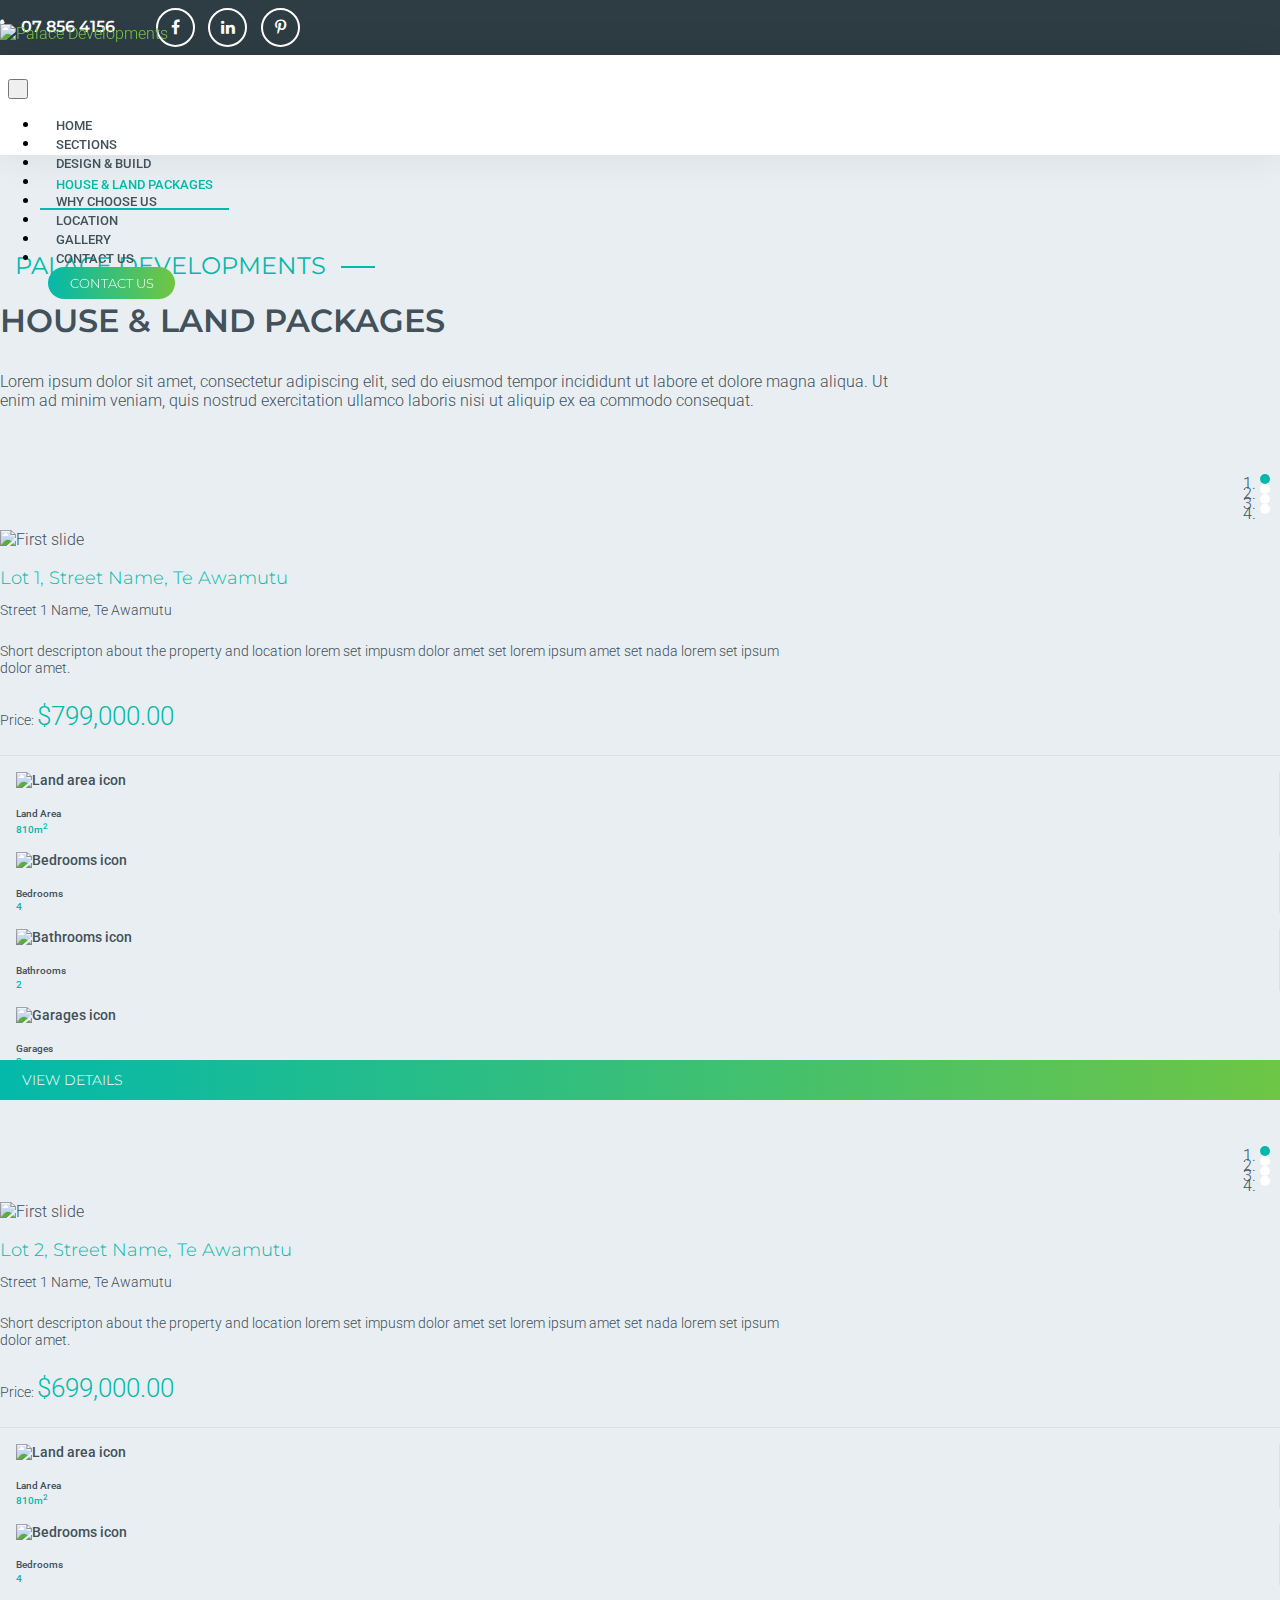
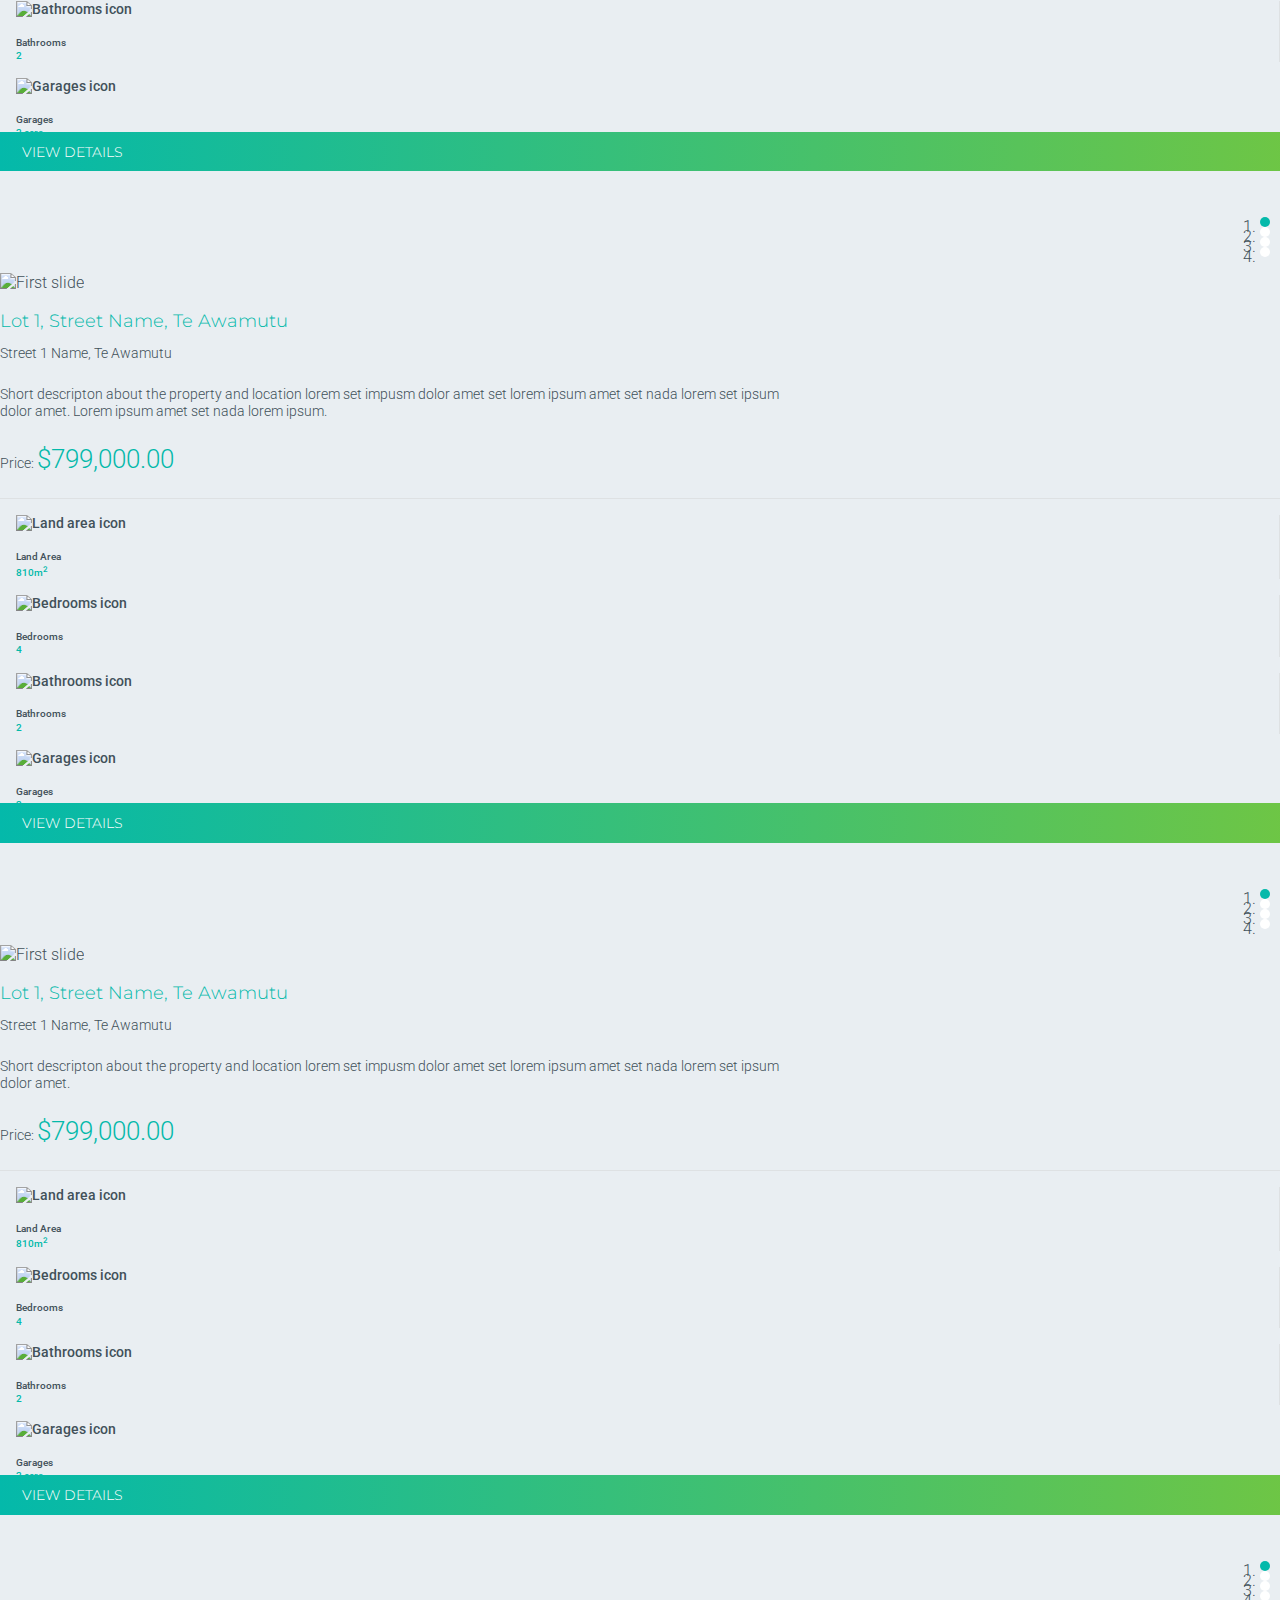
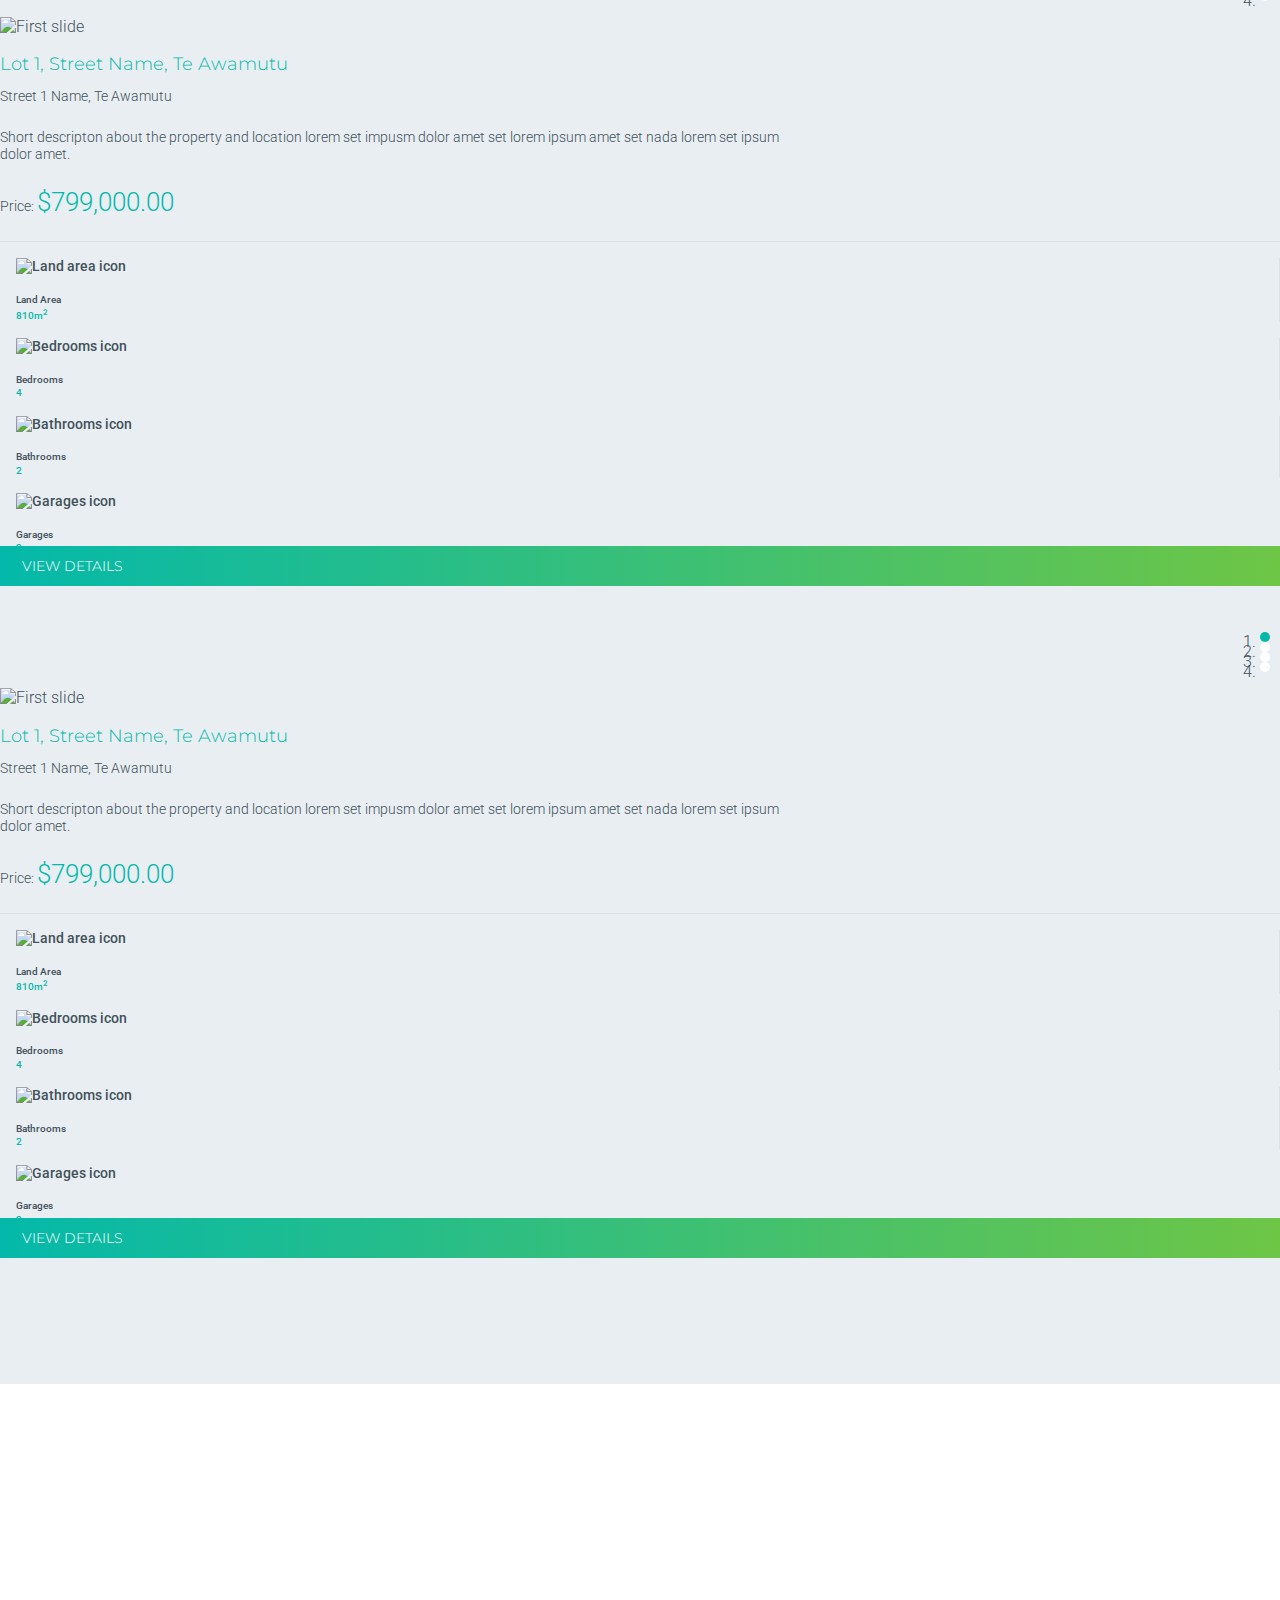
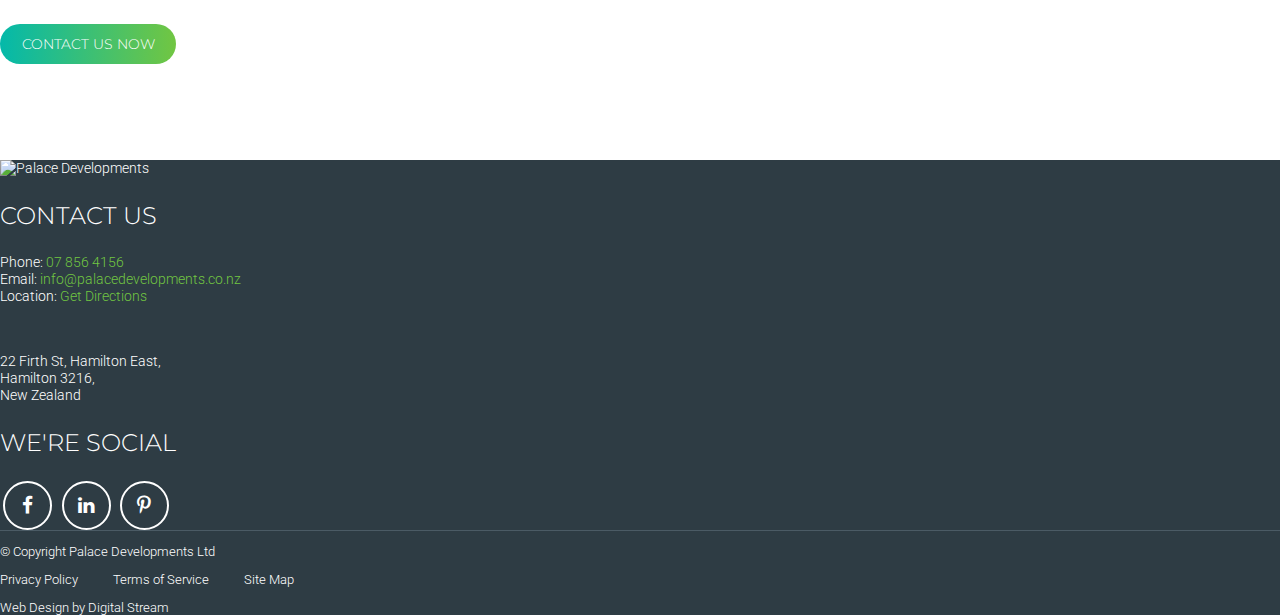
==== commit 8131a30e: "added favicons" ====
--- a/house-land-packages.html
+++ b/house-land-packages.html
@@ -9,6 +9,9 @@
     <meta name="author" content="">
 
     <title>Palace Developments</title>
+
+    <link rel="icon" type="image/png" href="favicon-32x32.png" sizes="32x32" />
+    <link rel="icon" type="image/png" href="favicon-16x16.png" sizes="16x16" />
 
     <!-- Bootstrap core CSS -->
     <link rel="stylesheet" href="https://maxcdn.bootstrapcdn.com/bootstrap/4.0.0-beta.2/css/bootstrap.min.css" integrity="sha384-PsH8R72JQ3SOdhVi3uxftmaW6Vc51MKb0q5P2rRUpPvrszuE4W1povHYgTpBfshb" crossorigin="anonymous">
@@ -102,7 +105,7 @@
         <section>
             <div class="container-fluid first-container section">
                 <div class="container text-center">
-                    <span class="welcome-to"><span>Palace Developments</span></span>
+                    <span class="welcome-to palace"><span>Palace Developments</span></span>
                     <h1 class="main-heading">House &amp; Land Packages</h1>
                     <p class="mx-auto primary-p">Lorem ipsum dolor sit amet, consectetur adipiscing elit, sed do eiusmod tempor incididunt ut labore et dolore magna aliqua. Ut enim ad minim veniam, quis nostrud exercitation ullamco laboris nisi ut aliquip ex ea commodo consequat. </p>
                 </div>
@@ -111,7 +114,7 @@
                 <div class="container property-cards-container">
                     <div class="row">
                         <div class="col-12 col-lg-6 col-xl-4">
-                            <div id="carousel-1" class="carousel carousel-fade" data-ride="carousel">
+                            <div id="carousel-1" class="carousel carousel-fade" data-ride="carousel" data-interval="false">
                                 <ol class="carousel-indicators">
                                     <li data-target="#carousel-1" data-slide-to="0" class="active"></li>
                                     <li data-target="#carousel-1" data-slide-to="1"></li>
@@ -152,10 +155,10 @@
 
                             <div class="property-card bg-white p-4">
                                 <div class="info">
-                                <h3>Lot 1, Street Name, Te Awamutu</h3>
-                                <p>Street 1 Name, Te Awamutu</p>
-                                <p>Short descripton about the property and location lorem set impusm dolor amet set lorem ipsum amet set nada lorem set ipsum dolor amet.</p>
-                                <p>Price: <span class="price">$799,000.00</span></p>
+                                    <h3>Lot 1, Street Name, Te Awamutu</h3>
+                                    <p>Street 1 Name, Te Awamutu</p>
+                                    <p>Short descripton about the property and location lorem set impusm dolor amet set lorem ipsum amet set nada lorem set ipsum dolor amet.</p>
+                                    <p>Price: <span class="price">$799,000.00</span></p>
                                 </div>
                                 <div class="row text-center icons-container">
                                     <div class="col icon-cards">
@@ -187,7 +190,7 @@
 
                         </div>
                         <div class="col-12 col-lg-6 col-xl-4">
-                            <div id="carousel-2" class="carousel carousel-fade" data-ride="carousel">
+                            <div id="carousel-2" class="carousel carousel-fade" data-ride="carousel" data-interval="false">
                                 <ol class="carousel-indicators">
                                     <li data-target="#carousel-2" data-slide-to="0" class="active"></li>
                                     <li data-target="#carousel-2" data-slide-to="1"></li>
@@ -227,10 +230,10 @@
 
                             <div class="property-card bg-white p-4">
                                 <div class="info">
-                                <h3>Lot 2, Street Name, Te Awamutu</h3>
-                                <p>Street 1 Name, Te Awamutu</p>
-                                <p>Short descripton about the property and location lorem set impusm dolor amet set lorem ipsum amet set nada lorem set ipsum dolor amet.</p>
-                                <p>Price: <span class="price">$699,000.00</span></p>
+                                    <h3>Lot 2, Street Name, Te Awamutu</h3>
+                                    <p>Street 1 Name, Te Awamutu</p>
+                                    <p>Short descripton about the property and location lorem set impusm dolor amet set lorem ipsum amet set nada lorem set ipsum dolor amet.</p>
+                                    <p>Price: <span class="price">$699,000.00</span></p>
                                 </div>
                                 <div class="row text-center icons-container">
                                     <div class="col icon-cards">
@@ -262,7 +265,7 @@
 
                         </div>
                         <div class="col-12 col-lg-6 col-xl-4">
-                            <div id="carousel-3" class="carousel carousel-fade" data-ride="carousel">
+                            <div id="carousel-3" class="carousel carousel-fade" data-ride="carousel" data-interval="false">
                                 <ol class="carousel-indicators">
                                     <li data-target="#carousel-3" data-slide-to="0" class="active"></li>
                                     <li data-target="#carousel-3" data-slide-to="1"></li>
@@ -303,11 +306,11 @@
 
                             <div class="property-card bg-white p-4">
                                 <div class="info">
-                                <h3>Lot 1, Street Name, Te Awamutu</h3>
-                                <p>Street 1 Name, Te Awamutu</p>
-                                <p>Short descripton about the property and location lorem set impusm dolor amet set lorem ipsum amet set nada lorem set ipsum dolor amet. Lorem ipsum amet set nada lorem ipsum.</p>
-                                    
-                                <p>Price: <span class="price">$799,000.00</span></p>
+                                    <h3>Lot 1, Street Name, Te Awamutu</h3>
+                                    <p>Street 1 Name, Te Awamutu</p>
+                                    <p>Short descripton about the property and location lorem set impusm dolor amet set lorem ipsum amet set nada lorem set ipsum dolor amet. Lorem ipsum amet set nada lorem ipsum.</p>
+
+                                    <p>Price: <span class="price">$799,000.00</span></p>
                                 </div>
                                 <div class="row text-center icons-container">
                                     <div class="col icon-cards">
@@ -339,7 +342,7 @@
 
                         </div>
                         <div class="col-12 col-lg-6 col-xl-4">
-                            <div id="carousel-4" class="carousel carousel-fade" data-ride="carousel">
+                            <div id="carousel-4" class="carousel carousel-fade" data-ride="carousel" data-interval="false">
                                 <ol class="carousel-indicators">
                                     <li data-target="#carousel-4" data-slide-to="0" class="active"></li>
                                     <li data-target="#carousel-4" data-slide-to="1"></li>
@@ -380,10 +383,10 @@
 
                             <div class="property-card bg-white p-4">
                                 <div class="info">
-                                <h3>Lot 1, Street Name, Te Awamutu</h3>
-                                <p>Street 1 Name, Te Awamutu</p>
-                                <p>Short descripton about the property and location lorem set impusm dolor amet set lorem ipsum amet set nada lorem set ipsum dolor amet.</p>
-                                <p>Price: <span class="price">$799,000.00</span></p>
+                                    <h3>Lot 1, Street Name, Te Awamutu</h3>
+                                    <p>Street 1 Name, Te Awamutu</p>
+                                    <p>Short descripton about the property and location lorem set impusm dolor amet set lorem ipsum amet set nada lorem set ipsum dolor amet.</p>
+                                    <p>Price: <span class="price">$799,000.00</span></p>
                                 </div>
                                 <div class="row text-center icons-container">
                                     <div class="col icon-cards">
@@ -415,7 +418,7 @@
 
                         </div>
                         <div class="col-12 col-lg-6 col-xl-4">
-                            <div id="carousel-5" class="carousel carousel-fade" data-ride="carousel">
+                            <div id="carousel-5" class="carousel carousel-fade" data-ride="carousel" data-interval="false">
                                 <ol class="carousel-indicators">
                                     <li data-target="#carousel-5" data-slide-to="0" class="active"></li>
                                     <li data-target="#carousel-5" data-slide-to="1"></li>
@@ -456,10 +459,10 @@
 
                             <div class="property-card bg-white p-4">
                                 <div class="info">
-                                <h3>Lot 1, Street Name, Te Awamutu</h3>
-                                <p>Street 1 Name, Te Awamutu</p>
-                                <p>Short descripton about the property and location lorem set impusm dolor amet set lorem ipsum amet set nada lorem set ipsum dolor amet.</p>
-                                <p>Price: <span class="price">$799,000.00</span></p>
+                                    <h3>Lot 1, Street Name, Te Awamutu</h3>
+                                    <p>Street 1 Name, Te Awamutu</p>
+                                    <p>Short descripton about the property and location lorem set impusm dolor amet set lorem ipsum amet set nada lorem set ipsum dolor amet.</p>
+                                    <p>Price: <span class="price">$799,000.00</span></p>
                                 </div>
                                 <div class="row text-center icons-container">
                                     <div class="col icon-cards">
@@ -491,7 +494,7 @@
 
                         </div>
                         <div class="col-12 col-lg-6 col-xl-4">
-                            <div id="carousel-6" class="carousel carousel-fade" data-ride="carousel">
+                            <div id="carousel-6" class="carousel carousel-fade" data-ride="carousel" data-interval="false">
                                 <ol class="carousel-indicators">
                                     <li data-target="#carousel-6" data-slide-to="0" class="active"></li>
                                     <li data-target="#carousel-6" data-slide-to="1"></li>
@@ -532,10 +535,10 @@
 
                             <div class="property-card bg-white p-4">
                                 <div class="info">
-                                <h3>Lot 1, Street Name, Te Awamutu</h3>
-                                <p>Street 1 Name, Te Awamutu</p>
-                                <p>Short descripton about the property and location lorem set impusm dolor amet set lorem ipsum amet set nada lorem set ipsum dolor amet.</p>
-                                <p>Price: <span class="price">$799,000.00</span></p>
+                                    <h3>Lot 1, Street Name, Te Awamutu</h3>
+                                    <p>Street 1 Name, Te Awamutu</p>
+                                    <p>Short descripton about the property and location lorem set impusm dolor amet set lorem ipsum amet set nada lorem set ipsum dolor amet.</p>
+                                    <p>Price: <span class="price">$799,000.00</span></p>
                                 </div>
                                 <div class="row text-center icons-container">
                                     <div class="col icon-cards">
@@ -653,9 +656,10 @@
     <script>
         // Picture element HTML5 shiv
         document.createElement("picture");
+
     </script>
     <script src="vendor/picturefill.min.js" async></script>
-    
+
 
 </body>
 
--- a/css/style.min.css
+++ b/css/style.min.css
@@ -2,5 +2,5 @@
     100%,
     20%,
     50%,
-    80%{-webkit-transform:translateY(0);transform:translateY(0)}50%{-webkit-transform:translateY(-15px);transform:translateY(-15px)}}header#masthead{position:relative;height:100vh;min-height:100vh;background-image:url("../assets/hero.jpg");background-position:center center;display:flex;align-items:center;text-align:center;color:#fff;background-size:cover}header#masthead hr{margin-top:30px;margin-bottom:30px}header#masthead h1{font-size:2rem}header#masthead p{font-weight:300}@media (min-width: 768px){header#masthead p{font-size:1.15rem}}@media (min-width: 992px){header#masthead{height:calc(100vh - 88px);min-height:calc(100vh - 88px);padding-top:0;padding-bottom:0}header#masthead h1{font-size:3rem}}@media (min-width: 1200px){header#masthead{height:calc(100vh - 100px);min-height:calc(100vh - 100px)}header#masthead h1{font-size:4rem}}header#masthead .tagline{font-family:'Yesteryear', cursive;display:block;margin:2rem 0;font-size:2.2rem;line-height:1}header#masthead .btn{border:2px solid #fff;background-color:transparent;background:none;background-image:none;color:#fff;font-size:0.8rem}header#masthead .btn:hover::before{content:none}@media (min-width: 768px){header#masthead .btn{font-size:1rem}}header#masthead .btn:active,header#masthead .btn:focus,header#masthead .btn:hover{background-color:transparent;background-image:none}header#masthead .btn:not([disabled]):not(.disabled):active{background-image:none}header#masthead .down-arrow{height:30px;position:absolute;bottom:4rem;left:calc(50% - 15px);-webkit-animation:bounce 3s;animation:bounce 3s;-webkit-animation-iteration-count:2;animation-iteration-count:2}@media (min-width: 992px){header#masthead .down-arrow{left:calc(50% - 20px);bottom:2rem}}@media (min-width: 1600px){header#masthead .down-arrow{height:40px;bottom:4rem}}footer{font-size:0.9rem;background-color:#2e3c44;color:#fff}footer h3{font-size:1.5rem}footer .address{margin-top:1.5rem}@media (min-width: 992px){footer .address{margin-top:3rem}}footer .container-fluid:first-child{border-bottom:1px solid #4b5b65}footer .container-fluid:last-child{font-size:0.8125rem}footer .container-fluid:last-child a{color:#fff}footer .container-fluid:last-child a:hover{color:#d9d9d9}footer ul{padding-left:0;margin-bottom:0}footer li{list-style:none}footer p{margin-bottom:0}footer .terms-links a{margin:0 0.5rem}@media (min-width: 992px){footer .terms-links a{margin:0 1rem}}footer .terms-links a:first-child{margin-left:0}footer .terms-links a:last-child{margin-right:0}.first-container{background-color:#e9eef2}.first-container.section{padding-top:6rem}@media (min-width: 992px){.first-container.section{padding-top:calc(6rem + 88px)}}@media (min-width: 1200px){.first-container.section{padding-top:calc(6rem + 100px)}}.first-container .inner{padding-top:0;padding-bottom:0}.first-container .primary-p{margin-top:2rem;margin-bottom:3rem}@media (max-width: 575px){.first-container.section{padding-bottom:0}}.section{padding:6rem 0}.welcome-to{font-family:'Montserrat', Arial, sans-serif;font-weight:400;text-transform:uppercase;color:#04b9aa;font-size:1.5rem;position:relative;background:#e9eef2;z-index:1;display:inline-block}.welcome-to span{background:#e9eef2;padding:0 15px}.welcome-to:before{content:"";position:absolute;border-top:2px solid #04b9aa;width:130%;top:50%;left:-15%;z-index:-10}.main-heading{font-family:'Montserrat', Arial, sans-serif;font-weight:600;text-transform:uppercase}.plans-container{-webkit-box-shadow:0 0 40px 0 rgba(0,0,0,0.08);box-shadow:0 0 40px 0 rgba(0,0,0,0.08);position:relative}.plans-container .info-pack-container{background-color:#fff;width:100%;margin:0 auto}.plans-container .info-pack-container a{height:100%;display:inline-block}@media (min-width: 992px){.plans-container .info-pack-container{width:initial;position:absolute;left:0;right:0;top:calc(50% - 158.797px);z-index:2;background-color:transparent}}.plans-container .info-pack-container img{-webkit-box-shadow:0 0 24px 0 rgba(0,0,0,0.15);box-shadow:0 0 24px 0 rgba(0,0,0,0.15);position:relative;top:0;-webkit-transition:top 0.2s ease-in-out;transition:top 0.2s ease-in-out}.plans-container .info-pack-container img:hover{top:-5px}.plans-container .info-pack-container .btn{color:#fff;margin:1rem auto 0;display:block}@media (min-width: 992px){.plans-container .plans-img{background-image:url("../assets/plans.jpg");background-repeat:no-repeat;background-position:center;background-size:cover}}.house-land-container{background:#71c642;position:relative;overflow:hidden;z-index:2}.house-land-container .pos-rel{background:linear-gradient(47deg, #6ec03a 36%, #71c642 36%)}.house-land-container::before{content:' ';display:block;position:absolute;left:0;top:0;width:100%;height:100%;z-index:-1;opacity:0.1;background-image:url("../assets/house-land-packages.jpg");background-repeat:no-repeat;background-position:cover}.design-build-container{background:#04b9aa;position:relative;overflow:hidden;z-index:2}.design-build-container .pos-rel{background:linear-gradient(47deg, #04b9aa 64%, #00b4a5 64%)}.design-build-container::before{content:' ';display:block;position:absolute;left:0;top:0;width:100%;height:100%;z-index:-1;opacity:0.1;background-image:url("../assets/design-build.jpg");background-repeat:no-repeat;background-position:cover}.design-build-container,.house-land-container{color:#fff}.design-build-container a,.house-land-container a{color:#fff}.design-build-container a.underline,.house-land-container a.underline{position:relative;display:inline-block}.design-build-container a.underline:hover,.house-land-container a.underline:hover{color:#fff}@media (min-width: 992px){.design-build-container a.underline:hover::after,.house-land-container a.underline:hover::after{-webkit-transform:scaleX(3.3333);transform:scaleX(3.3333)}}.design-build-container a.underline::after,.house-land-container a.underline::after{content:"";position:absolute;top:110%;left:0;border-bottom:2px solid #fff;width:30%;-webkit-transition:0.2s ease-in-out;transition:0.2s ease-in-out;-webkit-transform-origin:left 0;transform-origin:left 0}@media (min-width: 992px){.design-build-container::before,.house-land-container::before{content:none;background-image:none}}@media (min-width: 992px){.inner{max-width:540px;padding:4rem 5rem 4rem 15px}.design-build{background:url("../assets/design-build.jpg") no-repeat;background-size:cover}.house-land{background:url("../assets/house-land-packages.jpg") no-repeat;background-size:cover}}.first-container a.underline{position:relative;display:inline-block}.first-container a.underline:hover{color:#71c642}@media (min-width: 992px){.first-container a.underline:hover::after{-webkit-transform:scaleX(3.3333);transform:scaleX(3.3333)}}.first-container a.underline::after{content:"";position:absolute;top:110%;left:0;border-bottom:2px solid #71c642;width:30%;-webkit-transition:0.2s ease-in-out;transition:0.2s ease-in-out;-webkit-transform-origin:left 0;transform-origin:left 0}.pencil,.ruler{display:none;z-index:2;position:absolute}@media (min-width: 1200px){.ruler{display:inline-block;right:0;bottom:2rem}.pencil{display:inline-block;right:-60px;bottom:40px}}.isotope:after{content:'';display:block;clear:both}.grid{margin-left:0;margin-right:0}.grid-item{margin-bottom:30px}.grid-item a{position:relative;content:'';display:block;padding-bottom:100%;background-size:cover;background-position:center center}.grid-item .hidden-overlay{cursor:pointer;content:'';display:inline-block;background-color:#04b9aa;width:100%;height:100%;position:absolute;top:0;left:0;opacity:0;-webkit-transition:opacity 0.5s ease;transition:opacity 0.5s ease;z-index:100}.grid-item .hidden-overlay:hover{opacity:0.8}.grid-item--height2 a{padding-bottom:calc(200% + 30px)}.gutter-sizer{width:0}.grid-item--width2 a{width:calc(200% + 30px)}.circle-icon{vertical-align:middle;text-align:center;border-radius:50%;-webkit-transition:all 0.2s;transition:all 0.2s;background-color:transparent;color:#fff;border:2px solid #fff}footer .social{margin:0 0.2rem}footer .circle-icon{font-size:1.2rem;height:45px;width:45px;line-height:45px !important}footer .circle-icon:hover{border:2px solid transparent;background-color:#fff;color:#2e3c44}header .social{margin:0 0.3rem}header .circle-icon{height:35px;width:35px;line-height:35px !important}header .circle-icon:hover{border:2px solid #d9d9d9;color:#d9d9d9}.property-cards-container .col-12{display:-webkit-box;display:-ms-flexbox;display:flex;-webkit-box-orient:vertical;-webkit-box-direction:normal;-ms-flex-direction:column;flex-direction:column}.carousel-control-next,.carousel-control-prev{opacity:0}.carousel-indicators{-webkit-box-pack:left;-ms-flex-pack:left;justify-content:left;margin-left:1.5rem;right:auto}.carousel-indicators li{height:10px;width:10px;margin-right:10px;border-radius:50%;cursor:pointer;background-color:#fff}.carousel-indicators li.active{background-color:#04b9aa}.carousel-fade .carousel-item{display:block;position:relative;opacity:0;-webkit-transition:opacity 1s ease-in-out;transition:opacity 1s ease-in-out}.carousel-fade .carousel-item.active{opacity:1}.carousel{position:relative;top:0;left:0;overflow:hidden}.carousel-inner{height:100%}.carousel-item{opacity:0.5}.property-card{display:-webkit-box;display:-ms-flexbox;display:flex;-webkit-box-orient:vertical;-webkit-box-direction:normal;-ms-flex-direction:column;flex-direction:column;-webkit-box-flex:1;-ms-flex-positive:1;flex-grow:1}.property-card .info{-webkit-box-flex:1;-ms-flex-positive:1;flex-grow:1}@media (min-width: 1200px){.property-card{font-size:0.9rem}}.property-card h3{color:#04b9aa;font-size:1.6rem;text-transform:capitalize;margin-bottom:0.2rem}@media (min-width: 1200px){.property-card h3{font-size:1.1rem}}.property-card .price{color:#04b9aa;font-size:2rem}@media (min-width: 1200px){.property-card .price{font-size:1.6rem}}.property-card .icons-container{border-top:1px solid #dee1e3}.property-card .icons-container p{margin-bottom:0;line-height:1.4;font-size:0.6rem}@media (min-width: 720px) and (max-width: 1200px){.property-card .icons-container p{font-size:1rem}}.property-card .icons-container .icon-cards{border-right:1px solid #dee1e3;padding:0 1rem;margin:1rem 0;font-weight:500}.property-card .icons-container .icon-cards:last-child{border-right:0}.property-card .icons-container .icon-cards .icon{margin-bottom:0.8rem;max-width:30px}@media (min-width: 720px) and (max-width: 1200px){.property-card .icons-container .icon-cards .icon{max-width:37px}}@media (min-width: 1200px){.property-card .icons-container .icon-cards .icon{margin-bottom:0.5rem}}.btn.square{margin-top:-1.5rem;border-radius:0;width:100%;margin-bottom:30px}.no-cssvhunit header.masthead{min-height:100%}.no-flexbox .navbar-toggler{float:right}.no-flexbox .logo-container{float:left}
+    80%{-webkit-transform:translateY(0);transform:translateY(0)}50%{-webkit-transform:translateY(-15px);transform:translateY(-15px)}}header#masthead{position:relative;height:100vh;min-height:100vh;background-image:url("../assets/hero.jpg");background-position:center center;display:flex;align-items:center;text-align:center;color:#fff;background-size:cover}header#masthead hr{margin-top:30px;margin-bottom:30px}header#masthead h1{font-size:2rem}header#masthead p{font-weight:300}@media (min-width: 768px){header#masthead p{font-size:1.15rem}}@media (min-width: 992px){header#masthead{height:calc(100vh - 88px);min-height:calc(100vh - 88px);padding-top:0;padding-bottom:0}header#masthead h1{font-size:3rem}}@media (min-width: 1200px){header#masthead{height:calc(100vh - 100px);min-height:calc(100vh - 100px)}header#masthead h1{font-size:4rem}}header#masthead .tagline{font-family:'Yesteryear', cursive;display:block;margin:2rem 0;font-size:2.2rem;line-height:1}header#masthead .btn{border:2px solid #fff;background-color:transparent;background:none;background-image:none;color:#fff;font-size:0.8rem}header#masthead .btn:hover::before{content:none}@media (min-width: 768px){header#masthead .btn{font-size:1rem}}header#masthead .btn:active,header#masthead .btn:focus,header#masthead .btn:hover{background-color:transparent;background-image:none}header#masthead .btn:not([disabled]):not(.disabled):active{background-image:none}header#masthead .down-arrow{height:30px;position:absolute;bottom:4rem;left:calc(50% - 15px);-webkit-animation:bounce 3s;animation:bounce 3s;-webkit-animation-iteration-count:2;animation-iteration-count:2}@media (min-width: 992px){header#masthead .down-arrow{left:calc(50% - 20px);bottom:2rem}}@media (min-width: 1600px){header#masthead .down-arrow{height:40px;bottom:4rem}}footer{font-size:0.9rem;background-color:#2e3c44;color:#fff}footer h3{font-size:1.5rem}footer .address{margin-top:1.5rem}@media (min-width: 992px){footer .address{margin-top:3rem}}footer .container-fluid:first-child{border-bottom:1px solid #4b5b65}footer .container-fluid:last-child{font-size:0.8125rem}footer .container-fluid:last-child a{color:#fff}footer .container-fluid:last-child a:hover{color:#d9d9d9}footer ul{padding-left:0;margin-bottom:0}footer li{list-style:none}footer p{margin-bottom:0}footer .terms-links a{margin:0 0.5rem}@media (min-width: 992px){footer .terms-links a{margin:0 1rem}}footer .terms-links a:first-child{margin-left:0}footer .terms-links a:last-child{margin-right:0}.first-container{background-color:#e9eef2}.first-container.section{padding-top:6rem}@media (min-width: 992px){.first-container.section{padding-top:calc(6rem + 88px)}}@media (min-width: 1200px){.first-container.section{padding-top:calc(6rem + 100px)}}.first-container .inner{padding-top:0;padding-bottom:0}.first-container .primary-p{margin-top:2rem;margin-bottom:3rem}@media (max-width: 575px){.first-container.section{padding-bottom:0}}.section{padding:6rem 0}.welcome-to{font-family:'Montserrat', Arial, sans-serif;font-weight:400;text-transform:uppercase;color:#04b9aa;font-size:1.5rem;position:relative;background:#e9eef2;z-index:1;display:inline-block}.welcome-to span{background:#e9eef2;padding:0 15px}.welcome-to:before{content:"";position:absolute;border-top:2px solid #04b9aa;width:130%;top:50%;left:-15%;z-index:-10}.main-heading{font-family:'Montserrat', Arial, sans-serif;font-weight:600;text-transform:uppercase}.plans-container{-webkit-box-shadow:0 0 40px 0 rgba(0,0,0,0.08);box-shadow:0 0 40px 0 rgba(0,0,0,0.08);position:relative}.plans-container .info-pack-container{background-color:#fff;width:100%;margin:0 auto}.plans-container .info-pack-container a{display:inline-block}@media (min-width: 992px){.plans-container .info-pack-container{width:initial;position:absolute;left:0;right:0;top:calc(50% - 158.797px);z-index:2;background-color:transparent}}.plans-container .info-pack-container img{-webkit-box-shadow:0 0 24px 0 rgba(0,0,0,0.15);box-shadow:0 0 24px 0 rgba(0,0,0,0.15);position:relative;top:0;-webkit-transition:top 0.2s ease-in-out;transition:top 0.2s ease-in-out}.plans-container .info-pack-container img:hover{top:-5px}.plans-container .info-pack-container .btn{color:#fff;margin:1rem auto 3rem;display:block}@media (min-width: 992px){.plans-container .info-pack-container .btn{margin:1rem auto 0}}@media (min-width: 992px){.plans-container .plans-img{background-image:url("../assets/plans.jpg");background-repeat:no-repeat;background-position:center;background-size:cover}}.house-land-container{background:#71c642;position:relative;overflow:hidden;z-index:2}.house-land-container .pos-rel{background:linear-gradient(47deg, #6ec03a 36%, #71c642 36%)}.house-land-container::before{content:' ';display:block;position:absolute;left:0;top:0;width:100%;height:100%;z-index:-1;opacity:0.1;background-image:url("../assets/house-land-packages.jpg");background-repeat:no-repeat;background-position:cover}.design-build-container{background:#04b9aa;position:relative;overflow:hidden;z-index:2}.design-build-container .pos-rel{background:linear-gradient(47deg, #04b9aa 64%, #00b4a5 64%)}.design-build-container::before{content:' ';display:block;position:absolute;left:0;top:0;width:100%;height:100%;z-index:-1;opacity:0.1;background-image:url("../assets/design-build.jpg");background-repeat:no-repeat;background-position:cover}.design-build-container,.house-land-container{color:#fff}.design-build-container a,.house-land-container a{color:#fff}.design-build-container a.underline,.house-land-container a.underline{position:relative;display:inline-block}.design-build-container a.underline:hover,.house-land-container a.underline:hover{color:#fff}@media (min-width: 992px){.design-build-container a.underline:hover::after,.house-land-container a.underline:hover::after{-webkit-transform:scaleX(3.3333);transform:scaleX(3.3333)}}.design-build-container a.underline::after,.house-land-container a.underline::after{content:"";position:absolute;top:110%;left:0;border-bottom:2px solid #fff;width:30%;-webkit-transition:0.2s ease-in-out;transition:0.2s ease-in-out;-webkit-transform-origin:left 0;transform-origin:left 0}@media (min-width: 992px){.design-build-container::before,.house-land-container::before{content:none;background-image:none}}@media (min-width: 992px){.inner{max-width:540px;padding:4rem 5rem 4rem 15px}.design-build{background:url("../assets/design-build.jpg") no-repeat;background-size:cover}.house-land{background:url("../assets/house-land-packages.jpg") no-repeat;background-size:cover}}.first-container a.underline{position:relative;display:inline-block}.first-container a.underline:hover{color:#71c642}@media (min-width: 992px){.first-container a.underline:hover::after{-webkit-transform:scaleX(3.3333);transform:scaleX(3.3333)}}.first-container a.underline::after{content:"";position:absolute;top:110%;left:0;border-bottom:2px solid #71c642;width:30%;-webkit-transition:0.2s ease-in-out;transition:0.2s ease-in-out;-webkit-transform-origin:left 0;transform-origin:left 0}.pencil,.ruler{display:none;z-index:2;position:absolute}@media (min-width: 1200px){.ruler{display:inline-block;right:0;bottom:2rem}.pencil{display:inline-block;right:-60px;bottom:40px}}.isotope:after{content:'';display:block;clear:both}.grid{margin-left:0;margin-right:0}.grid-item{margin-bottom:30px}.grid-item a{position:relative;content:'';display:block;padding-bottom:100%;background-size:cover;background-position:center center}.grid-item .hidden-overlay{cursor:pointer;content:'';display:inline-block;background-color:#04b9aa;width:100%;height:100%;position:absolute;top:0;left:0;opacity:0;-webkit-transition:opacity 0.5s ease;transition:opacity 0.5s ease;z-index:100}.grid-item .hidden-overlay:hover{opacity:0.8}.grid-item--height2 a{padding-bottom:calc(200% + 30px)}.gutter-sizer{width:0}.grid-item--width2 a{width:calc(200% + 30px)}.circle-icon{vertical-align:middle;text-align:center;border-radius:50%;-webkit-transition:all 0.2s;transition:all 0.2s;background-color:transparent;color:#fff;border:2px solid #fff}footer .social{margin:0 0.2rem}footer .circle-icon{font-size:1.2rem;height:45px;width:45px;line-height:45px !important}footer .circle-icon:hover{border:2px solid transparent;background-color:#fff;color:#2e3c44}header .social{margin:0 0.3rem}header .circle-icon{height:35px;width:35px;line-height:35px !important}header .circle-icon:hover{border:2px solid #d9d9d9;color:#d9d9d9}.property-cards-container .col-12{display:-webkit-box;display:-ms-flexbox;display:flex;-webkit-box-orient:vertical;-webkit-box-direction:normal;-ms-flex-direction:column;flex-direction:column}.carousel-control-next,.carousel-control-prev{opacity:0}.carousel-indicators{-webkit-box-pack:left;-ms-flex-pack:left;justify-content:left;margin-left:1.5rem;right:auto}.carousel-indicators li{height:16px;width:16px;margin-right:35px;margin-left:auto;border-radius:50%;cursor:pointer;background-color:#fff}@media (min-width: 1200px){.carousel-indicators li{height:10px;width:10px;margin-right:10px}}.carousel-indicators li.active{background-color:#04b9aa}.carousel-fade .carousel-item{display:block;position:relative;opacity:0;-webkit-transition:opacity 1s ease-in-out;transition:opacity 1s ease-in-out}.carousel-fade .carousel-item.active{opacity:1}.carousel{position:relative;top:0;left:0;overflow:hidden}.carousel:active .carousel-control-next,.carousel:active .carousel-control-prev,.carousel:hover .carousel-control-next,.carousel:hover .carousel-control-prev,.carousel:focus .carousel-control-next,.carousel:focus .carousel-control-prev{opacity:1}.carousel-inner{height:100%}.carousel-item{opacity:0.5}.property-card{display:-webkit-box;display:-ms-flexbox;display:flex;-webkit-box-orient:vertical;-webkit-box-direction:normal;-ms-flex-direction:column;flex-direction:column;-webkit-box-flex:1;-ms-flex-positive:1;flex-grow:1}.property-card .info{-webkit-box-flex:1;-ms-flex-positive:1;flex-grow:1}@media (min-width: 1200px){.property-card{font-size:0.9rem}}.property-card h3{color:#04b9aa;font-size:1.6rem;text-transform:capitalize;margin-bottom:0.2rem}@media (min-width: 1200px){.property-card h3{font-size:1.1rem}}.property-card .price{color:#04b9aa;font-size:2rem}@media (min-width: 1200px){.property-card .price{font-size:1.6rem}}.property-card .icons-container{border-top:1px solid #dee1e3}.property-card .icons-container p{margin-bottom:0;line-height:1.4;font-size:0.6rem}@media (min-width: 720px) and (max-width: 1200px){.property-card .icons-container p{font-size:0.6rem}}.property-card .icons-container .icon-cards{border-right:1px solid #dee1e3;padding:0 1rem;margin:1rem 0;font-weight:500}.property-card .icons-container .icon-cards:last-child{border-right:0}.property-card .icons-container .icon-cards .icon{margin-bottom:0.8rem}@media (min-width: 720px) and (max-width: 1200px){.property-card .icons-container .icon-cards .icon{max-width:37px}}@media (min-width: 1200px){.property-card .icons-container .icon-cards .icon{margin-bottom:0.5rem}}.btn.square{margin-top:-1.5rem;border-radius:0;width:100%;margin-bottom:30px}.welcome-to.palace:before{width:120%;left:-10%}@media (max-width: 576px){.welcome-to.palace:before{width:110%;left:-5%}}.no-cssvhunit header.masthead{min-height:100%}.no-flexbox .navbar-toggler{float:right}.no-flexbox .logo-container{float:left}
 /*# sourceMappingURL=style.min.css.map */
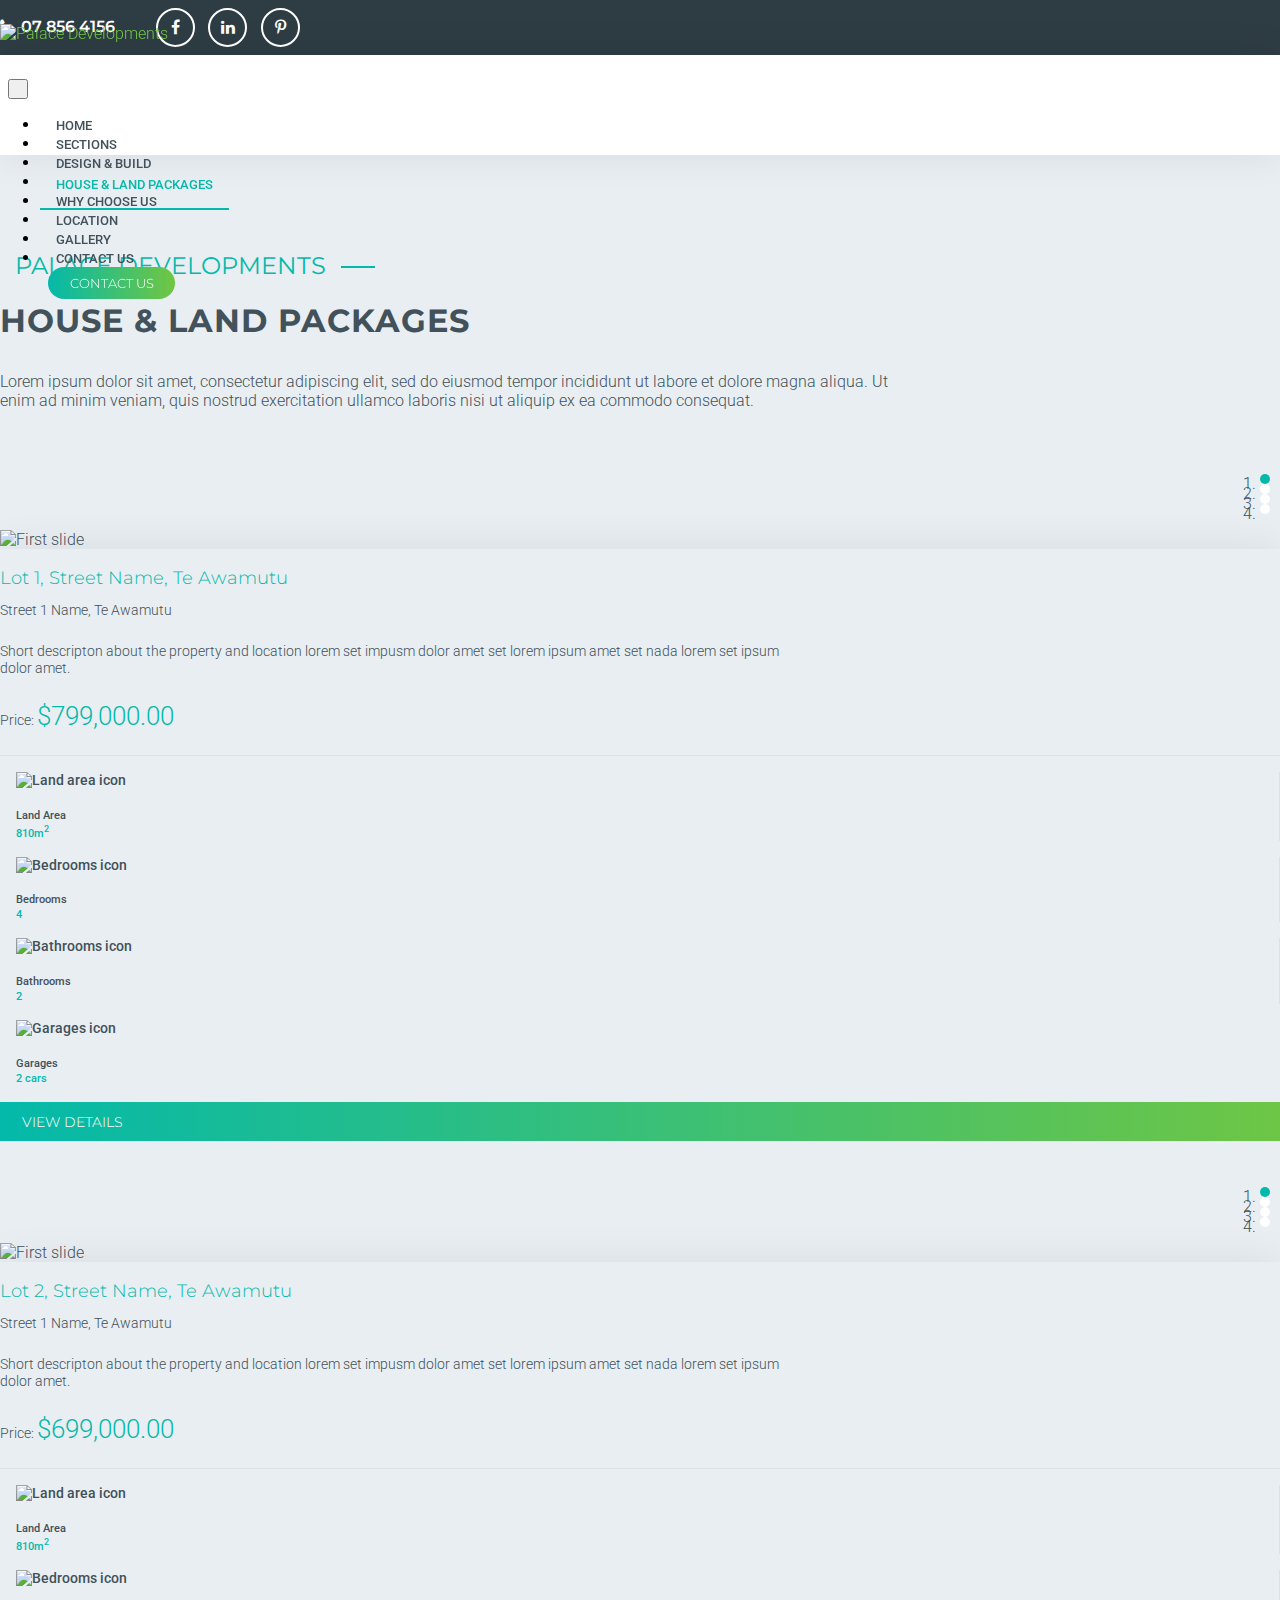
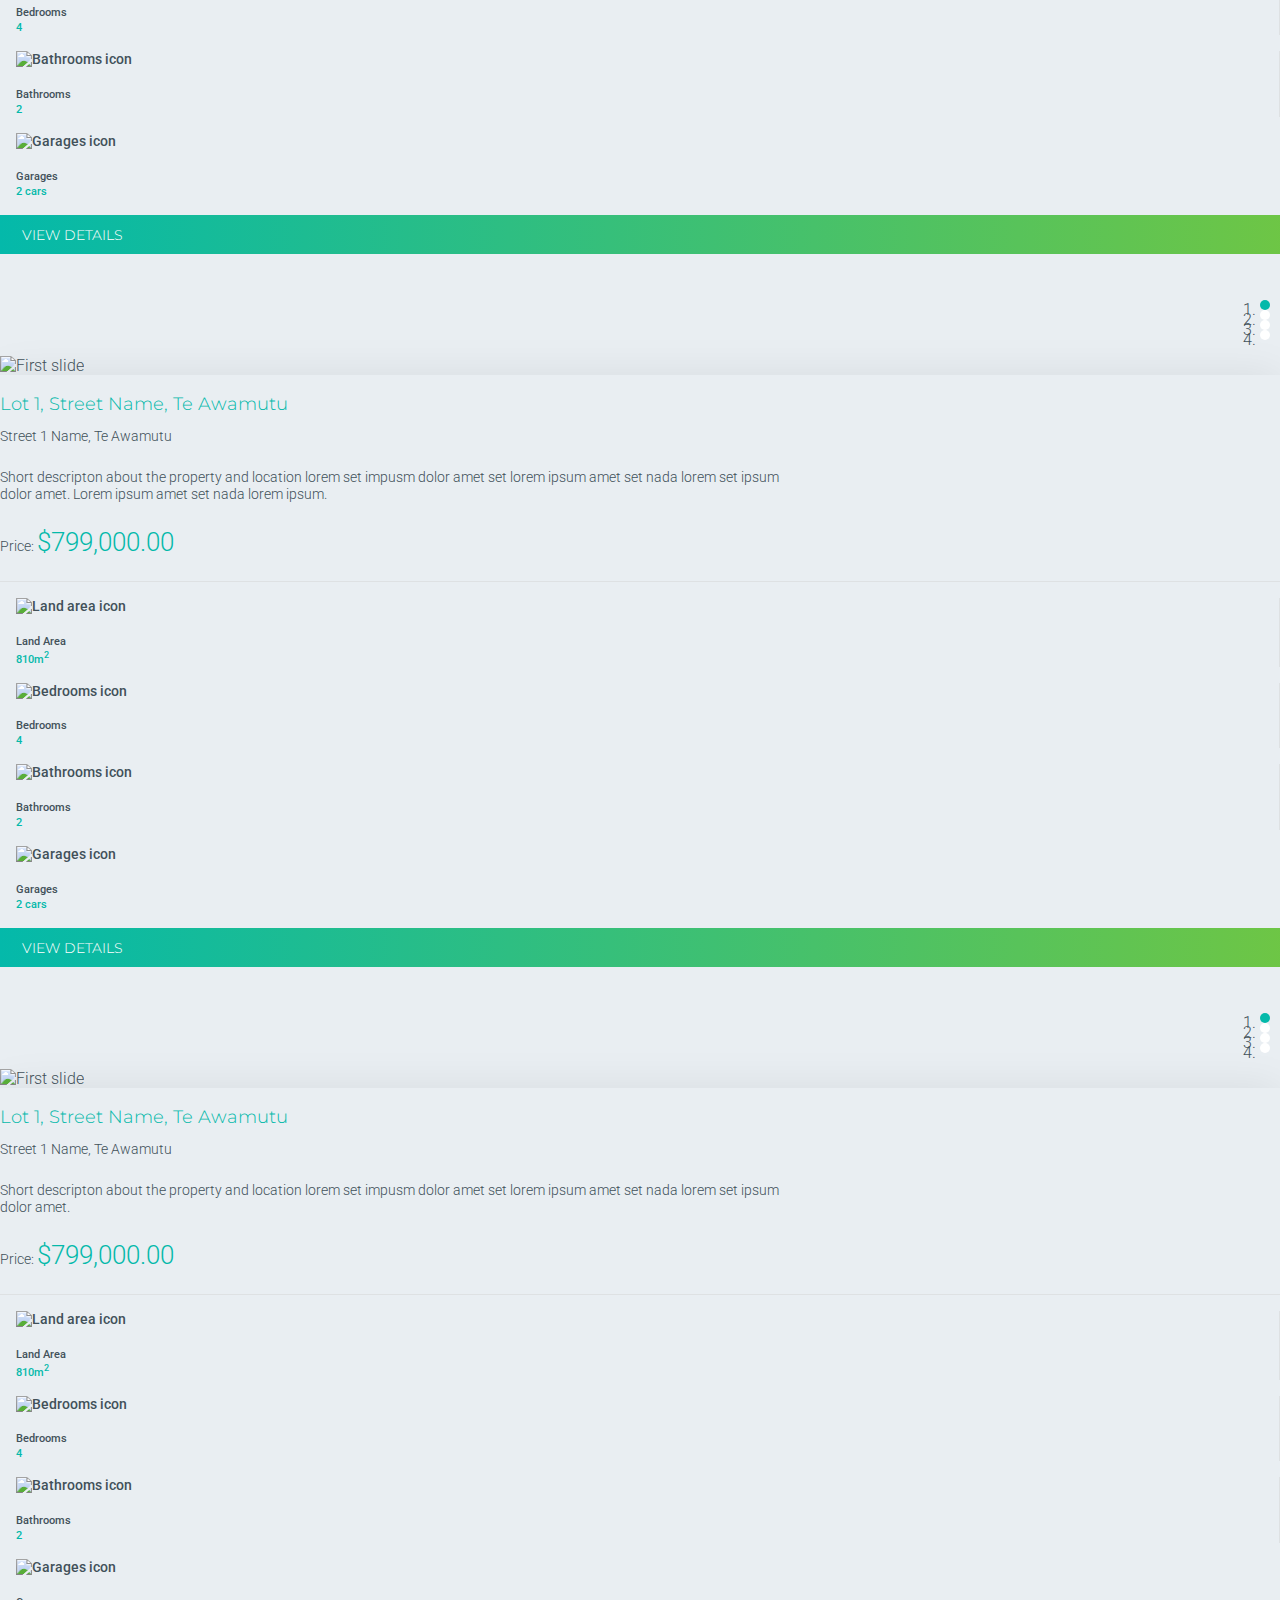
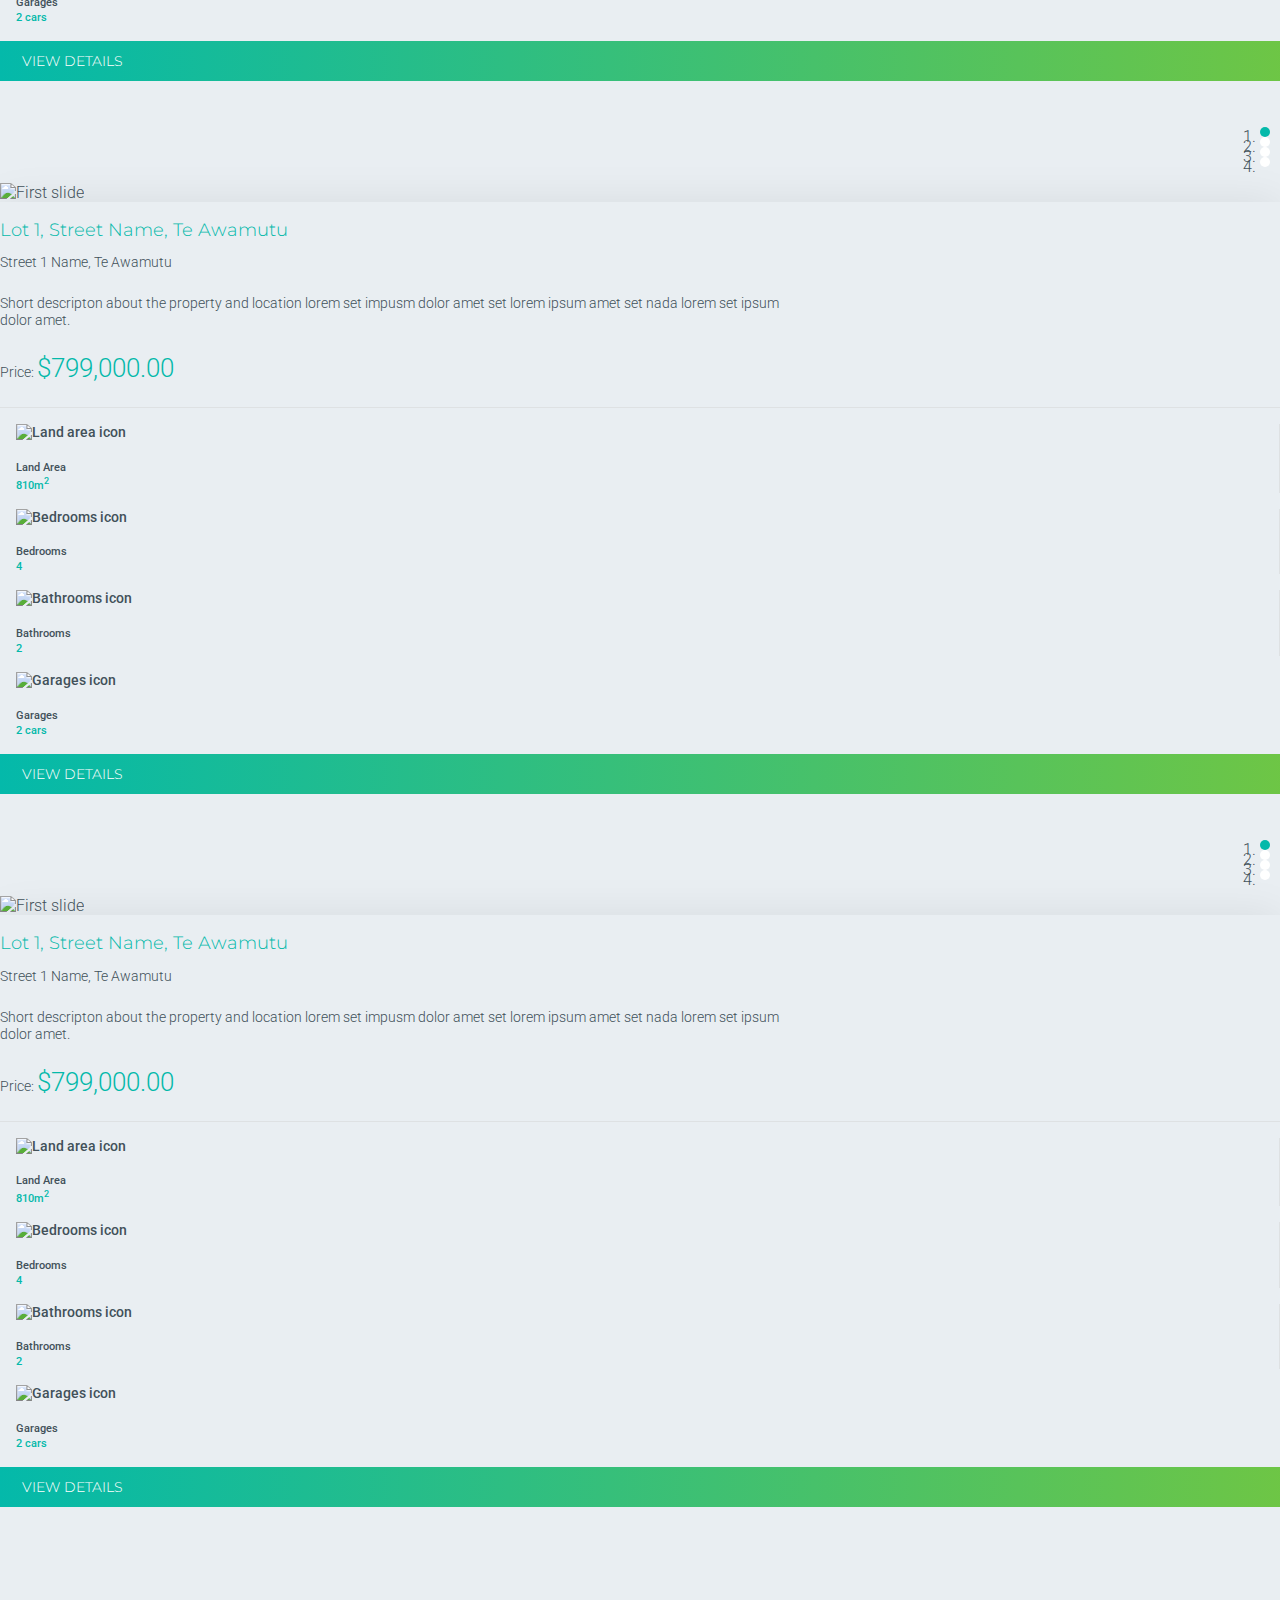
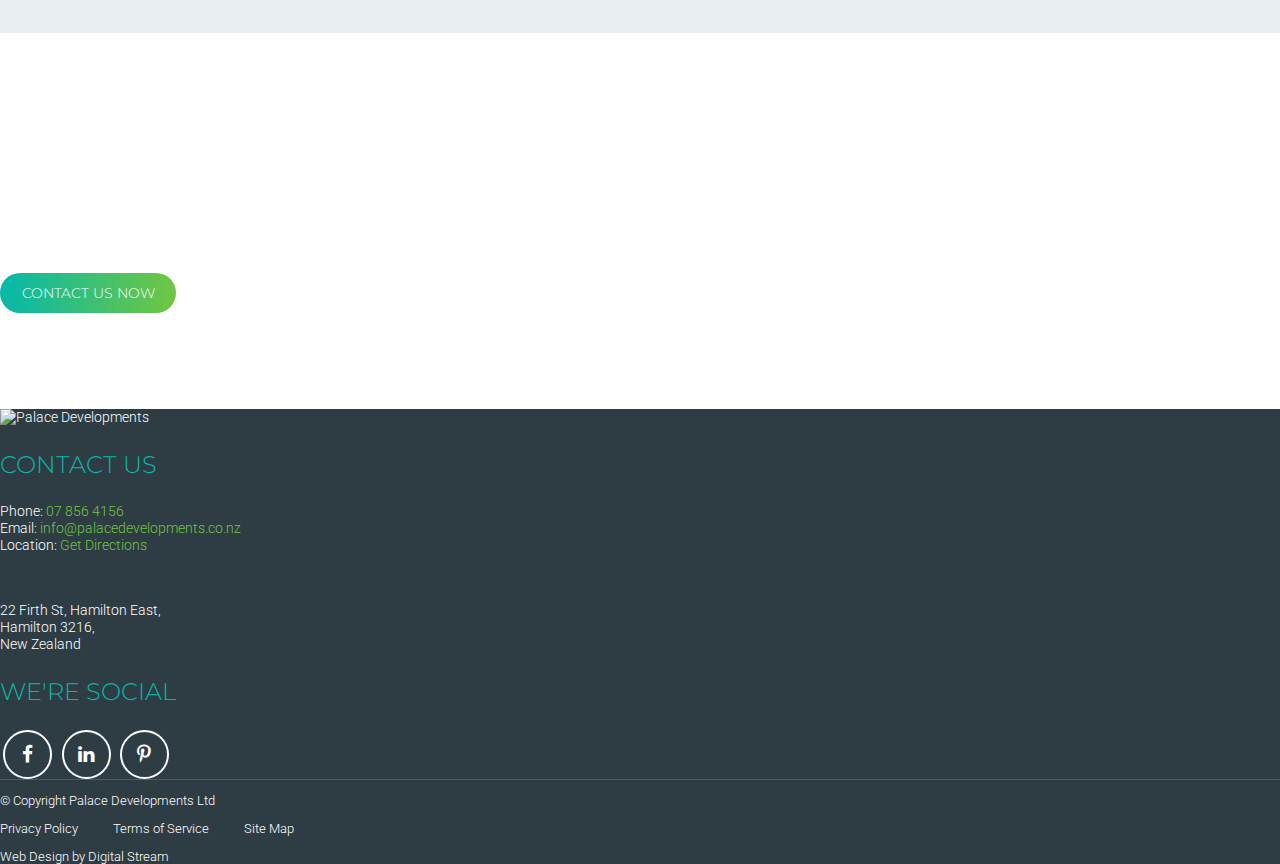
==== commit fa9cd3f1: "pretty much done! just have to add lightbox, and animation/hover effect for gmaps" ====
--- a/house-land-packages.html
+++ b/house-land-packages.html
@@ -17,7 +17,7 @@
     <link rel="stylesheet" href="https://maxcdn.bootstrapcdn.com/bootstrap/4.0.0-beta.2/css/bootstrap.min.css" integrity="sha384-PsH8R72JQ3SOdhVi3uxftmaW6Vc51MKb0q5P2rRUpPvrszuE4W1povHYgTpBfshb" crossorigin="anonymous">
 
     <!-- Google fonts -->
-    <link href="https://fonts.googleapis.com/css?family=Montserrat:300,400,600|Roboto:300,500|Yesteryear" rel="stylesheet">
+    <link href="https://fonts.googleapis.com/css?family=Montserrat:300,400,600,700|Roboto:300,500|Yesteryear" rel="stylesheet">
 
     <!-- Custom styles for this template -->
     <link href="css/style.min.css" rel="stylesheet">
@@ -53,7 +53,7 @@
     <nav class="navbar navbar-expand-lg" id="mainNav" role="navigation">
         <div class="container">
             <div class="logo-container">
-                <a class="navbar-brand" href="./">
+                <a class="navbar-brand" href="index.html">
                     <picture>
                         <source media="(min-width: 992px)" srcset="assets/palace-logo.png">
                         <img src="assets/palace-logo-mob.png" alt="Palace Developments">
@@ -70,7 +70,7 @@
             <div class="collapse navbar-collapse" id="navbarResponsive">
                 <ul class="navbar-nav ml-auto align-items-center">
                     <li class="nav-item">
-                        <a class="nav-link" href="./">Home</a>
+                        <a class="nav-link" href="index.html">Home</a>
                     </li>
                     <li class="nav-item">
                         <a class="nav-link" href="#0">Sections</a>
@@ -113,7 +113,7 @@
 
                 <div class="container property-cards-container">
                     <div class="row">
-                        <div class="col-12 col-lg-6 col-xl-4">
+                        <div class="col-12 col-lg-6 col-xl-4 property-card-container">
                             <div id="carousel-1" class="carousel carousel-fade" data-ride="carousel" data-interval="false">
                                 <ol class="carousel-indicators">
                                     <li data-target="#carousel-1" data-slide-to="0" class="active"></li>
@@ -153,9 +153,11 @@
                             <!-- close carousel -->
 
 
-                            <div class="property-card bg-white p-4">
+                            <div class="property-card bg-white px-4 pt-4">
                                 <div class="info">
-                                    <h3>Lot 1, Street Name, Te Awamutu</h3>
+                                    <a href="individual-listing.html">
+                                        <h3>Lot 1, Street Name, Te Awamutu</h3>
+                                    </a>
                                     <p>Street 1 Name, Te Awamutu</p>
                                     <p>Short descripton about the property and location lorem set impusm dolor amet set lorem ipsum amet set nada lorem set ipsum dolor amet.</p>
                                     <p>Price: <span class="price">$799,000.00</span></p>
@@ -186,10 +188,10 @@
                                     </div>
                                 </div>
                             </div>
-                            <a class="btn square" href="#0">View Details</a>
+                            <a class="btn square" href="individual-listing.html">View Details</a>
 
                         </div>
-                        <div class="col-12 col-lg-6 col-xl-4">
+                        <div class="col-12 col-lg-6 col-xl-4 property-card-container">
                             <div id="carousel-2" class="carousel carousel-fade" data-ride="carousel" data-interval="false">
                                 <ol class="carousel-indicators">
                                     <li data-target="#carousel-2" data-slide-to="0" class="active"></li>
@@ -228,9 +230,11 @@
                             </div>
                             <!-- close carousel -->
 
-                            <div class="property-card bg-white p-4">
+                            <div class="property-card bg-white px-4 pt-4">
                                 <div class="info">
-                                    <h3>Lot 2, Street Name, Te Awamutu</h3>
+                                    <a href="individual-listing.html">
+                                        <h3>Lot 2, Street Name, Te Awamutu</h3>
+                                    </a>
                                     <p>Street 1 Name, Te Awamutu</p>
                                     <p>Short descripton about the property and location lorem set impusm dolor amet set lorem ipsum amet set nada lorem set ipsum dolor amet.</p>
                                     <p>Price: <span class="price">$699,000.00</span></p>
@@ -261,10 +265,10 @@
                                     </div>
                                 </div>
                             </div>
-                            <a class="btn square" href="#0">View Details</a>
+                            <a class="btn square" href="individual-listing.html">View Details</a>
 
                         </div>
-                        <div class="col-12 col-lg-6 col-xl-4">
+                        <div class="col-12 col-lg-6 col-xl-4 property-card-container">
                             <div id="carousel-3" class="carousel carousel-fade" data-ride="carousel" data-interval="false">
                                 <ol class="carousel-indicators">
                                     <li data-target="#carousel-3" data-slide-to="0" class="active"></li>
@@ -304,9 +308,11 @@
                             <!-- close carousel -->
 
 
-                            <div class="property-card bg-white p-4">
+                            <div class="property-card bg-white px-4 pt-4">
                                 <div class="info">
-                                    <h3>Lot 1, Street Name, Te Awamutu</h3>
+                                    <a href="individual-listing.html">
+                                        <h3>Lot 1, Street Name, Te Awamutu</h3>
+                                    </a>
                                     <p>Street 1 Name, Te Awamutu</p>
                                     <p>Short descripton about the property and location lorem set impusm dolor amet set lorem ipsum amet set nada lorem set ipsum dolor amet. Lorem ipsum amet set nada lorem ipsum.</p>
 
@@ -338,10 +344,10 @@
                                     </div>
                                 </div>
                             </div>
-                            <a class="btn square" href="#0">View Details</a>
+                            <a class="btn square" href="individual-listing.html">View Details</a>
 
                         </div>
-                        <div class="col-12 col-lg-6 col-xl-4">
+                        <div class="col-12 col-lg-6 col-xl-4 property-card-container">
                             <div id="carousel-4" class="carousel carousel-fade" data-ride="carousel" data-interval="false">
                                 <ol class="carousel-indicators">
                                     <li data-target="#carousel-4" data-slide-to="0" class="active"></li>
@@ -381,9 +387,11 @@
                             <!-- close carousel -->
 
 
-                            <div class="property-card bg-white p-4">
+                            <div class="property-card bg-white px-4 pt-4">
                                 <div class="info">
-                                    <h3>Lot 1, Street Name, Te Awamutu</h3>
+                                    <a href="individual-listing.html">
+                                        <h3>Lot 1, Street Name, Te Awamutu</h3>
+                                    </a>
                                     <p>Street 1 Name, Te Awamutu</p>
                                     <p>Short descripton about the property and location lorem set impusm dolor amet set lorem ipsum amet set nada lorem set ipsum dolor amet.</p>
                                     <p>Price: <span class="price">$799,000.00</span></p>
@@ -414,10 +422,10 @@
                                     </div>
                                 </div>
                             </div>
-                            <a class="btn square" href="#0">View Details</a>
+                            <a class="btn square" href="individual-listing.html">View Details</a>
 
                         </div>
-                        <div class="col-12 col-lg-6 col-xl-4">
+                        <div class="col-12 col-lg-6 col-xl-4 property-card-container">
                             <div id="carousel-5" class="carousel carousel-fade" data-ride="carousel" data-interval="false">
                                 <ol class="carousel-indicators">
                                     <li data-target="#carousel-5" data-slide-to="0" class="active"></li>
@@ -457,9 +465,11 @@
                             <!-- close carousel -->
 
 
-                            <div class="property-card bg-white p-4">
+                            <div class="property-card bg-white px-4 pt-4">
                                 <div class="info">
-                                    <h3>Lot 1, Street Name, Te Awamutu</h3>
+                                    <a href="individual-listing.html">
+                                        <h3>Lot 1, Street Name, Te Awamutu</h3>
+                                    </a>
                                     <p>Street 1 Name, Te Awamutu</p>
                                     <p>Short descripton about the property and location lorem set impusm dolor amet set lorem ipsum amet set nada lorem set ipsum dolor amet.</p>
                                     <p>Price: <span class="price">$799,000.00</span></p>
@@ -490,10 +500,10 @@
                                     </div>
                                 </div>
                             </div>
-                            <a class="btn square" href="#0">View Details</a>
+                            <a class="btn square" href="individual-listing.html">View Details</a>
 
                         </div>
-                        <div class="col-12 col-lg-6 col-xl-4">
+                        <div class="col-12 col-lg-6 col-xl-4 property-card-container">
                             <div id="carousel-6" class="carousel carousel-fade" data-ride="carousel" data-interval="false">
                                 <ol class="carousel-indicators">
                                     <li data-target="#carousel-6" data-slide-to="0" class="active"></li>
@@ -533,9 +543,11 @@
                             <!-- close carousel -->
 
 
-                            <div class="property-card bg-white p-4">
+                            <div class="property-card bg-white px-4 pt-4">
                                 <div class="info">
-                                    <h3>Lot 1, Street Name, Te Awamutu</h3>
+                                    <a href="individual-listing.html">
+                                        <h3>Lot 1, Street Name, Te Awamutu</h3>
+                                    </a>
                                     <p>Street 1 Name, Te Awamutu</p>
                                     <p>Short descripton about the property and location lorem set impusm dolor amet set lorem ipsum amet set nada lorem set ipsum dolor amet.</p>
                                     <p>Price: <span class="price">$799,000.00</span></p>
@@ -566,7 +578,7 @@
                                     </div>
                                 </div>
                             </div>
-                            <a class="btn square" href="#0">View Details</a>
+                            <a class="btn square" href="individual-listing.html">View Details</a>
 
                         </div>
                     </div>
--- a/css/style.min.css
+++ b/css/style.min.css
@@ -1,6 +1,6 @@
-html{overflow-x:hidden}body,html{width:100%;height:100%;font-family:'Roboto', Arial, sans-serif;font-weight:300;color:#42515a;margin:0;padding:0}a{color:#71c642;-webkit-transition:all 0.2s;transition:all 0.2s;text-decoration:none}a:hover{color:#4f902b}a:hover{text-decoration:none}p{margin-bottom:1.5rem;max-width:100ch}h2,h3,h4,h5,h6{font-family:'Montserrat', Arial, sans-serif;font-weight:300;text-transform:uppercase;margin-bottom:1.5rem}h2{font-size:1.8rem}.bg-primary{background-color:#04b9aa}@-webkit-keyframes Gradient{0%{background-position:0 50%}50%{background-position:100% 50%}100%{background-position:0 50%}}a.btn,.btn{border-radius:999px;color:#fff;background-size:100%;position:relative;background-color:#04b9aa;background-image:-webkit-gradient(linear, left top, right top, from(#04b9aa), to(#71c642));background-image:linear-gradient(to right, #04b9aa, #71c642);-webkit-transition:background 1s ease;transition:background 1s ease;cursor:pointer;text-transform:uppercase;font-family:'Montserrat', Arial, sans-serif;font-weight:300;text-transform:uppercase;padding:0.75em 1.5em;border:0;font-size:0.9rem;z-index:100;display:inline-block}a.btn:hover,.btn:hover{color:#fff}a.btn:before,.btn:before{border-radius:inherit;background-color:#04b9aa;background-image:-webkit-gradient(linear, right top, left top, from(#04b9aa), to(#71c642));background-image:linear-gradient(to left, #04b9aa, #71c642);content:'';display:block;height:100%;position:absolute;top:0;left:0;opacity:0;width:100%;z-index:-100;-webkit-transition:opacity 1s;transition:opacity 1s}a.btn:hover:before,.btn:hover:before{opacity:1}a.btn:active,a.btn:focus,.btn:active,.btn:focus{background-color:#04b9aa;background-image:-webkit-gradient(linear, right top, left top, from(#04b9aa), to(#71c642));background-image:linear-gradient(to left, #04b9aa, #71c642)}.btn:not([disabled]):not(.disabled).active,.btn:not([disabled]):not(.disabled):active{background-image:-webkit-gradient(linear, right top, left top, from(#04b9aa), to(#71c642));background-image:linear-gradient(to left, #04b9aa, #71c642)}.primary-color{color:#04b9aa}.uppercase{text-transform:uppercase}.pos-rel{position:relative}.dropshadow{-webkit-box-shadow:0 0 40px 0 rgba(0,0,0,0.08);box-shadow:0 0 40px 0 rgba(0,0,0,0.08)}.dream-home{background-image:url("../assets/dream-home.jpg");background-repeat:no-repeat;background-position:center;background-size:cover;color:#fff}#mainNav{padding-left:0;padding-right:0;color:#000;background-color:transparent;top:0;width:100%;z-index:999;-webkit-transition:background-color 0.3s ease-in-out;transition:background-color 0.3s ease-in-out;-webkit-transform:translate3d(0, 0, 0);transform:translate3d(0, 0, 0)}@media (min-width: 992px){#mainNav{height:100px;background-color:#fff;-webkit-box-shadow:0 0 40px 0 rgba(0,0,0,0.08);box-shadow:0 0 40px 0 rgba(0,0,0,0.08)}}@media (min-width: 1200px){#mainNav{height:100px}}#mainNav .active .nav-link{color:#04b9aa}@media (min-width: 1200px){#mainNav .active .nav-link{position:relative;top:2px;border-bottom:2px solid #04b9aa}}#mainNav .nav-link{color:#42515a;text-transform:uppercase;font-size:0.8rem;font-family:'Roboto', Arial, sans-serif;font-weight:500;text-align:center}@media (min-width: 992px) and (max-width: 1200px){#mainNav .nav-link{font-size:0.75rem}}@media (min-width: 2000px){#mainNav .nav-link{text-align:left}}#mainNav .nav-link:hover{color:#04b9aa}#mainNav .logo-container img{max-height:31px;-webkit-transition:all 0.3s ease-in;transition:all 0.3s ease-in}@media (min-width: 992px){#mainNav .logo-container img{max-height:62px}}@media (min-width: 1200px){#mainNav .logo-container{position:relative;top:-31px}#mainNav .logo-container img{max-height:124px}}@media (min-width: 992px){#mainNav{margin-left:0}#mainNav.shrink{max-height:80px;-webkit-transition:height 0.3s ease-in;transition:height 0.3s ease-in}#mainNav.shrink .logo-container{position:static}#mainNav.shrink img{max-height:62px;width:auto;-webkit-transition:all 0.3s ease-in;transition:all 0.3s ease-in}}#mainNav .contact-btn{max-height:37px;margin-left:0.5rem;padding:0.5em 1.5em}#mainNav .contact-btn .nav-link{font-family:'Montserrat', Arial, sans-serif;font-weight:300;text-transform:uppercase;color:#fff;padding:0}#mainNav.white-bg{background-color:#fff !important;-webkit-box-shadow:0 0 40px 0 rgba(0,0,0,0.08);box-shadow:0 0 40px 0 rgba(0,0,0,0.08)}.navbar-collapse .nav-link{padding:1rem 1rem}.navbar-brand{padding:0;margin-right:0}@media (max-width: 991px){.navbar-expand-lg>.container,.navbar-expand-lg>.container-fluid{padding-left:15px;padding-right:15px}}.navbar-toggler{padding:0.5rem;cursor:pointer;position:relative;left:0.5rem}.navbar-toggler:focus{outline:none}.navbar-toggler .navbar-toggler-icon{width:26px;height:22px;position:relative;cursor:pointer}.navbar-toggler .navbar-toggler-icon span{display:block;position:absolute;height:4px;width:100%;background:#42515a;border-radius:9px;opacity:1;left:0;-webkit-transform:rotate(0deg);transform:rotate(0deg);-webkit-transition:.25s ease-in-out;transition:.25s ease-in-out}.navbar-toggler .navbar-toggler-icon span:nth-child(1){top:0px;-webkit-transform-origin:left center;transform-origin:left center}.navbar-toggler .navbar-toggler-icon span:nth-child(2){top:8px;-webkit-transform-origin:left center;transform-origin:left center}.navbar-toggler .navbar-toggler-icon span:nth-child(3){top:16px;-webkit-transform-origin:left center;transform-origin:left center}.navbar-toggler .navbar-toggler-icon.open span:nth-child(1){-webkit-transform:rotate(45deg);transform:rotate(45deg);top:0;left:0}.navbar-toggler .navbar-toggler-icon.open span:nth-child(2){width:0%;opacity:0}.navbar-toggler .navbar-toggler-icon.open span:nth-child(3){-webkit-transform:rotate(-45deg);transform:rotate(-45deg);top:18px;left:0}@media (min-width: 992px){.navbar-toggler{margin-top:0}}.top-bar{position:absolute;color:#fff;font-family:'Montserrat', Arial, sans-serif;font-weight:600;text-transform:uppercase;padding:1rem;vertical-align:middle;display:none;display:none}@media (min-width: 992px){.top-bar{display:block}}@media (min-width: 992px){.top-bar{display:block;position:absolute;top:0;color:#fff;font-family:'Montserrat', Arial, sans-serif;font-weight:600;text-transform:uppercase;padding:1rem;vertical-align:middle}.top-bar a{color:#fff}.top-bar a:hover{color:#d9d9d9}.top-bar .phone{margin-right:2rem}.top-bar .fa-phone{margin-right:0.5rem}}.top-bar.dark{background-color:#2e3c44;position:static;padding:0.5rem 0}@keyframes bounce{0%,
+html{overflow-x:hidden}body,html{width:100%;height:100%;font-family:'Roboto', Arial, sans-serif;font-weight:300;color:#42515a;margin:0;padding:0}a{color:#71c642;-webkit-transition:all 0.2s;transition:all 0.2s;text-decoration:none}a:hover{color:#4f902b}a:hover{text-decoration:none}p{margin-bottom:1.5rem;max-width:100ch}h2,h3,h4,h5,h6{font-family:'Montserrat', Arial, sans-serif;font-weight:300;text-transform:uppercase;margin-bottom:1.5rem}h2{font-size:1.8rem}h3{font-size:1.1rem}h4{font-size:1.2rem;text-transform:capitalize}h3,h4,h5,h6{color:#04b9aa}.main-heading{font-family:'Montserrat', Arial, sans-serif;font-weight:700;text-transform:uppercase;letter-spacing:1px}.smaller-h1{font-size:2rem}.bg-primary{background-color:#04b9aa}@-webkit-keyframes Gradient{0%{background-position:0 50%}50%{background-position:100% 50%}100%{background-position:0 50%}}a.btn,.btn{border-radius:999px;color:#fff;background-size:100%;position:relative;background-color:#04b9aa;background-image:-webkit-gradient(linear, left top, right top, from(#04b9aa), to(#71c642));background-image:linear-gradient(to right, #04b9aa, #71c642);-webkit-transition:background 1s ease;transition:background 1s ease;cursor:pointer;text-transform:uppercase;font-family:'Montserrat', Arial, sans-serif;font-weight:300;text-transform:uppercase;padding:0.75em 1.5em;border:0;font-size:0.9rem;z-index:100;display:inline-block}a.btn:hover,.btn:hover{color:#fff}a.btn:before,.btn:before{border-radius:inherit;background-color:#04b9aa;background-image:-webkit-gradient(linear, right top, left top, from(#04b9aa), to(#71c642));background-image:linear-gradient(to left, #04b9aa, #71c642);content:'';display:block;height:100%;position:absolute;top:0;left:0;opacity:0;width:100%;z-index:-100;-webkit-transition:opacity 1s;transition:opacity 1s}a.btn:hover:before,.btn:hover:before{opacity:1}a.btn:active,a.btn:focus,.btn:active,.btn:focus{background-color:#04b9aa;background-image:-webkit-gradient(linear, right top, left top, from(#04b9aa), to(#71c642));background-image:linear-gradient(to left, #04b9aa, #71c642)}.btn:not([disabled]):not(.disabled).active,.btn:not([disabled]):not(.disabled):active{background-image:-webkit-gradient(linear, right top, left top, from(#04b9aa), to(#71c642));background-image:linear-gradient(to left, #04b9aa, #71c642)}.primary-color{color:#04b9aa}.uppercase{text-transform:uppercase}.pos-rel{position:relative}.dropshadow{-webkit-box-shadow:0 0 40px 0 rgba(0,0,0,0.08);box-shadow:0 0 40px 0 rgba(0,0,0,0.08)}.dream-home{background-image:url("../assets/dream-home.jpg");background-repeat:no-repeat;background-position:center;background-size:cover;color:#fff}.table td,.table th{border-top:0;border-bottom:1px solid #dee1e3}#map{height:321px}.fit-content{height:fit-content}.no-cssvhunit header.masthead{min-height:100%}.no-flexbox .navbar-toggler{float:right}.no-flexbox .logo-container{float:left}#mainNav{padding-left:0;padding-right:0;color:#000;background-color:transparent;top:0;width:100%;z-index:999;-webkit-transition:background-color 0.3s ease-in-out;transition:background-color 0.3s ease-in-out;-webkit-transform:translate3d(0, 0, 0);transform:translate3d(0, 0, 0)}@media (min-width: 992px){#mainNav{height:100px;background-color:#fff;-webkit-box-shadow:0 0 40px 0 rgba(0,0,0,0.08);box-shadow:0 0 40px 0 rgba(0,0,0,0.08)}}@media (min-width: 1200px){#mainNav{height:100px}}#mainNav .active .nav-link{color:#04b9aa}@media (min-width: 1200px){#mainNav .active .nav-link{position:relative;top:2px;border-bottom:2px solid #04b9aa}}#mainNav .nav-link{color:#42515a;text-transform:uppercase;font-size:0.8rem;font-family:'Roboto', Arial, sans-serif;font-weight:500;text-align:center}@media (min-width: 992px) and (max-width: 1200px){#mainNav .nav-link{font-size:0.75rem}}@media (min-width: 2000px){#mainNav .nav-link{text-align:left}}#mainNav .nav-link:hover{color:#04b9aa}#mainNav .logo-container img{max-height:31px;-webkit-transition:all 0.3s ease-in;transition:all 0.3s ease-in}@media (min-width: 992px){#mainNav .logo-container img{max-height:62px}}@media (min-width: 1200px){#mainNav .logo-container{position:relative;top:-31px}#mainNav .logo-container img{max-height:124px}}@media (min-width: 992px){#mainNav{margin-left:0}#mainNav.shrink{max-height:80px;-webkit-transition:height 0.3s ease-in;transition:height 0.3s ease-in}#mainNav.shrink .logo-container{position:static}#mainNav.shrink img{max-height:62px;width:auto;-webkit-transition:all 0.3s ease-in;transition:all 0.3s ease-in}}#mainNav .contact-btn{max-height:37px;margin-left:0.5rem;padding:0.5em 1.5em}#mainNav .contact-btn .nav-link{font-family:'Montserrat', Arial, sans-serif;font-weight:300;text-transform:uppercase;color:#fff;padding:0}#mainNav.white-bg{background-color:#fff !important;-webkit-box-shadow:0 0 40px 0 rgba(0,0,0,0.08);box-shadow:0 0 40px 0 rgba(0,0,0,0.08)}.navbar-collapse .nav-link{padding:1rem 1rem}.navbar-brand{padding:0;margin-right:0}@media (max-width: 991px){.navbar-expand-lg>.container,.navbar-expand-lg>.container-fluid{padding-left:15px;padding-right:15px}}.navbar-toggler{padding:0.5rem;cursor:pointer;position:relative;left:0.5rem}.navbar-toggler:focus{outline:none}.navbar-toggler .navbar-toggler-icon{width:26px;height:22px;position:relative;cursor:pointer}.navbar-toggler .navbar-toggler-icon span{display:block;position:absolute;height:4px;width:100%;background:#42515a;border-radius:9px;opacity:1;left:0;-webkit-transform:rotate(0deg);transform:rotate(0deg);-webkit-transition:.25s ease-in-out;transition:.25s ease-in-out}.navbar-toggler .navbar-toggler-icon span:nth-child(1){top:0px;-webkit-transform-origin:left center;transform-origin:left center}.navbar-toggler .navbar-toggler-icon span:nth-child(2){top:8px;-webkit-transform-origin:left center;transform-origin:left center}.navbar-toggler .navbar-toggler-icon span:nth-child(3){top:16px;-webkit-transform-origin:left center;transform-origin:left center}.navbar-toggler .navbar-toggler-icon.open span:nth-child(1){-webkit-transform:rotate(45deg);transform:rotate(45deg);top:0;left:0}.navbar-toggler .navbar-toggler-icon.open span:nth-child(2){width:0%;opacity:0}.navbar-toggler .navbar-toggler-icon.open span:nth-child(3){-webkit-transform:rotate(-45deg);transform:rotate(-45deg);top:18px;left:0}@media (min-width: 992px){.navbar-toggler{margin-top:0}}.top-bar{position:absolute;color:#fff;font-family:'Montserrat', Arial, sans-serif;font-weight:600;text-transform:uppercase;padding:1rem;vertical-align:middle;display:none;display:none}@media (min-width: 992px){.top-bar{display:block}}@media (min-width: 992px){.top-bar{display:block;position:absolute;top:0;color:#fff;font-family:'Montserrat', Arial, sans-serif;font-weight:600;text-transform:uppercase;padding:1rem;vertical-align:middle}.top-bar a{color:#fff}.top-bar a:hover{color:#d9d9d9}.top-bar .phone{margin-right:2rem}.top-bar .fa-phone{margin-right:0.5rem}}.top-bar.dark{background-color:#2e3c44;position:static;padding:0.5rem 0}@keyframes bounce{0%,
     100%,
     20%,
     50%,
-    80%{-webkit-transform:translateY(0);transform:translateY(0)}50%{-webkit-transform:translateY(-15px);transform:translateY(-15px)}}header#masthead{position:relative;height:100vh;min-height:100vh;background-image:url("../assets/hero.jpg");background-position:center center;display:flex;align-items:center;text-align:center;color:#fff;background-size:cover}header#masthead hr{margin-top:30px;margin-bottom:30px}header#masthead h1{font-size:2rem}header#masthead p{font-weight:300}@media (min-width: 768px){header#masthead p{font-size:1.15rem}}@media (min-width: 992px){header#masthead{height:calc(100vh - 88px);min-height:calc(100vh - 88px);padding-top:0;padding-bottom:0}header#masthead h1{font-size:3rem}}@media (min-width: 1200px){header#masthead{height:calc(100vh - 100px);min-height:calc(100vh - 100px)}header#masthead h1{font-size:4rem}}header#masthead .tagline{font-family:'Yesteryear', cursive;display:block;margin:2rem 0;font-size:2.2rem;line-height:1}header#masthead .btn{border:2px solid #fff;background-color:transparent;background:none;background-image:none;color:#fff;font-size:0.8rem}header#masthead .btn:hover::before{content:none}@media (min-width: 768px){header#masthead .btn{font-size:1rem}}header#masthead .btn:active,header#masthead .btn:focus,header#masthead .btn:hover{background-color:transparent;background-image:none}header#masthead .btn:not([disabled]):not(.disabled):active{background-image:none}header#masthead .down-arrow{height:30px;position:absolute;bottom:4rem;left:calc(50% - 15px);-webkit-animation:bounce 3s;animation:bounce 3s;-webkit-animation-iteration-count:2;animation-iteration-count:2}@media (min-width: 992px){header#masthead .down-arrow{left:calc(50% - 20px);bottom:2rem}}@media (min-width: 1600px){header#masthead .down-arrow{height:40px;bottom:4rem}}footer{font-size:0.9rem;background-color:#2e3c44;color:#fff}footer h3{font-size:1.5rem}footer .address{margin-top:1.5rem}@media (min-width: 992px){footer .address{margin-top:3rem}}footer .container-fluid:first-child{border-bottom:1px solid #4b5b65}footer .container-fluid:last-child{font-size:0.8125rem}footer .container-fluid:last-child a{color:#fff}footer .container-fluid:last-child a:hover{color:#d9d9d9}footer ul{padding-left:0;margin-bottom:0}footer li{list-style:none}footer p{margin-bottom:0}footer .terms-links a{margin:0 0.5rem}@media (min-width: 992px){footer .terms-links a{margin:0 1rem}}footer .terms-links a:first-child{margin-left:0}footer .terms-links a:last-child{margin-right:0}.first-container{background-color:#e9eef2}.first-container.section{padding-top:6rem}@media (min-width: 992px){.first-container.section{padding-top:calc(6rem + 88px)}}@media (min-width: 1200px){.first-container.section{padding-top:calc(6rem + 100px)}}.first-container .inner{padding-top:0;padding-bottom:0}.first-container .primary-p{margin-top:2rem;margin-bottom:3rem}@media (max-width: 575px){.first-container.section{padding-bottom:0}}.section{padding:6rem 0}.welcome-to{font-family:'Montserrat', Arial, sans-serif;font-weight:400;text-transform:uppercase;color:#04b9aa;font-size:1.5rem;position:relative;background:#e9eef2;z-index:1;display:inline-block}.welcome-to span{background:#e9eef2;padding:0 15px}.welcome-to:before{content:"";position:absolute;border-top:2px solid #04b9aa;width:130%;top:50%;left:-15%;z-index:-10}.main-heading{font-family:'Montserrat', Arial, sans-serif;font-weight:600;text-transform:uppercase}.plans-container{-webkit-box-shadow:0 0 40px 0 rgba(0,0,0,0.08);box-shadow:0 0 40px 0 rgba(0,0,0,0.08);position:relative}.plans-container .info-pack-container{background-color:#fff;width:100%;margin:0 auto}.plans-container .info-pack-container a{display:inline-block}@media (min-width: 992px){.plans-container .info-pack-container{width:initial;position:absolute;left:0;right:0;top:calc(50% - 158.797px);z-index:2;background-color:transparent}}.plans-container .info-pack-container img{-webkit-box-shadow:0 0 24px 0 rgba(0,0,0,0.15);box-shadow:0 0 24px 0 rgba(0,0,0,0.15);position:relative;top:0;-webkit-transition:top 0.2s ease-in-out;transition:top 0.2s ease-in-out}.plans-container .info-pack-container img:hover{top:-5px}.plans-container .info-pack-container .btn{color:#fff;margin:1rem auto 3rem;display:block}@media (min-width: 992px){.plans-container .info-pack-container .btn{margin:1rem auto 0}}@media (min-width: 992px){.plans-container .plans-img{background-image:url("../assets/plans.jpg");background-repeat:no-repeat;background-position:center;background-size:cover}}.house-land-container{background:#71c642;position:relative;overflow:hidden;z-index:2}.house-land-container .pos-rel{background:linear-gradient(47deg, #6ec03a 36%, #71c642 36%)}.house-land-container::before{content:' ';display:block;position:absolute;left:0;top:0;width:100%;height:100%;z-index:-1;opacity:0.1;background-image:url("../assets/house-land-packages.jpg");background-repeat:no-repeat;background-position:cover}.design-build-container{background:#04b9aa;position:relative;overflow:hidden;z-index:2}.design-build-container .pos-rel{background:linear-gradient(47deg, #04b9aa 64%, #00b4a5 64%)}.design-build-container::before{content:' ';display:block;position:absolute;left:0;top:0;width:100%;height:100%;z-index:-1;opacity:0.1;background-image:url("../assets/design-build.jpg");background-repeat:no-repeat;background-position:cover}.design-build-container,.house-land-container{color:#fff}.design-build-container a,.house-land-container a{color:#fff}.design-build-container a.underline,.house-land-container a.underline{position:relative;display:inline-block}.design-build-container a.underline:hover,.house-land-container a.underline:hover{color:#fff}@media (min-width: 992px){.design-build-container a.underline:hover::after,.house-land-container a.underline:hover::after{-webkit-transform:scaleX(3.3333);transform:scaleX(3.3333)}}.design-build-container a.underline::after,.house-land-container a.underline::after{content:"";position:absolute;top:110%;left:0;border-bottom:2px solid #fff;width:30%;-webkit-transition:0.2s ease-in-out;transition:0.2s ease-in-out;-webkit-transform-origin:left 0;transform-origin:left 0}@media (min-width: 992px){.design-build-container::before,.house-land-container::before{content:none;background-image:none}}@media (min-width: 992px){.inner{max-width:540px;padding:4rem 5rem 4rem 15px}.design-build{background:url("../assets/design-build.jpg") no-repeat;background-size:cover}.house-land{background:url("../assets/house-land-packages.jpg") no-repeat;background-size:cover}}.first-container a.underline{position:relative;display:inline-block}.first-container a.underline:hover{color:#71c642}@media (min-width: 992px){.first-container a.underline:hover::after{-webkit-transform:scaleX(3.3333);transform:scaleX(3.3333)}}.first-container a.underline::after{content:"";position:absolute;top:110%;left:0;border-bottom:2px solid #71c642;width:30%;-webkit-transition:0.2s ease-in-out;transition:0.2s ease-in-out;-webkit-transform-origin:left 0;transform-origin:left 0}.pencil,.ruler{display:none;z-index:2;position:absolute}@media (min-width: 1200px){.ruler{display:inline-block;right:0;bottom:2rem}.pencil{display:inline-block;right:-60px;bottom:40px}}.isotope:after{content:'';display:block;clear:both}.grid{margin-left:0;margin-right:0}.grid-item{margin-bottom:30px}.grid-item a{position:relative;content:'';display:block;padding-bottom:100%;background-size:cover;background-position:center center}.grid-item .hidden-overlay{cursor:pointer;content:'';display:inline-block;background-color:#04b9aa;width:100%;height:100%;position:absolute;top:0;left:0;opacity:0;-webkit-transition:opacity 0.5s ease;transition:opacity 0.5s ease;z-index:100}.grid-item .hidden-overlay:hover{opacity:0.8}.grid-item--height2 a{padding-bottom:calc(200% + 30px)}.gutter-sizer{width:0}.grid-item--width2 a{width:calc(200% + 30px)}.circle-icon{vertical-align:middle;text-align:center;border-radius:50%;-webkit-transition:all 0.2s;transition:all 0.2s;background-color:transparent;color:#fff;border:2px solid #fff}footer .social{margin:0 0.2rem}footer .circle-icon{font-size:1.2rem;height:45px;width:45px;line-height:45px !important}footer .circle-icon:hover{border:2px solid transparent;background-color:#fff;color:#2e3c44}header .social{margin:0 0.3rem}header .circle-icon{height:35px;width:35px;line-height:35px !important}header .circle-icon:hover{border:2px solid #d9d9d9;color:#d9d9d9}.property-cards-container .col-12{display:-webkit-box;display:-ms-flexbox;display:flex;-webkit-box-orient:vertical;-webkit-box-direction:normal;-ms-flex-direction:column;flex-direction:column}.carousel-control-next,.carousel-control-prev{opacity:0}.carousel-indicators{-webkit-box-pack:left;-ms-flex-pack:left;justify-content:left;margin-left:1.5rem;right:auto}.carousel-indicators li{height:16px;width:16px;margin-right:35px;margin-left:auto;border-radius:50%;cursor:pointer;background-color:#fff}@media (min-width: 1200px){.carousel-indicators li{height:10px;width:10px;margin-right:10px}}.carousel-indicators li.active{background-color:#04b9aa}.carousel-fade .carousel-item{display:block;position:relative;opacity:0;-webkit-transition:opacity 1s ease-in-out;transition:opacity 1s ease-in-out}.carousel-fade .carousel-item.active{opacity:1}.carousel{position:relative;top:0;left:0;overflow:hidden}.carousel:active .carousel-control-next,.carousel:active .carousel-control-prev,.carousel:hover .carousel-control-next,.carousel:hover .carousel-control-prev,.carousel:focus .carousel-control-next,.carousel:focus .carousel-control-prev{opacity:1}.carousel-inner{height:100%}.carousel-item{opacity:0.5}.property-card{display:-webkit-box;display:-ms-flexbox;display:flex;-webkit-box-orient:vertical;-webkit-box-direction:normal;-ms-flex-direction:column;flex-direction:column;-webkit-box-flex:1;-ms-flex-positive:1;flex-grow:1}.property-card .info{-webkit-box-flex:1;-ms-flex-positive:1;flex-grow:1}@media (min-width: 1200px){.property-card{font-size:0.9rem}}.property-card h3{color:#04b9aa;font-size:1.6rem;text-transform:capitalize;margin-bottom:0.2rem}@media (min-width: 1200px){.property-card h3{font-size:1.1rem}}.property-card .price{color:#04b9aa;font-size:2rem}@media (min-width: 1200px){.property-card .price{font-size:1.6rem}}.property-card .icons-container{border-top:1px solid #dee1e3}.property-card .icons-container p{margin-bottom:0;line-height:1.4;font-size:0.6rem}@media (min-width: 720px) and (max-width: 1200px){.property-card .icons-container p{font-size:0.6rem}}.property-card .icons-container .icon-cards{border-right:1px solid #dee1e3;padding:0 1rem;margin:1rem 0;font-weight:500}.property-card .icons-container .icon-cards:last-child{border-right:0}.property-card .icons-container .icon-cards .icon{margin-bottom:0.8rem}@media (min-width: 720px) and (max-width: 1200px){.property-card .icons-container .icon-cards .icon{max-width:37px}}@media (min-width: 1200px){.property-card .icons-container .icon-cards .icon{margin-bottom:0.5rem}}.btn.square{margin-top:-1.5rem;border-radius:0;width:100%;margin-bottom:30px}.welcome-to.palace:before{width:120%;left:-10%}@media (max-width: 576px){.welcome-to.palace:before{width:110%;left:-5%}}.no-cssvhunit header.masthead{min-height:100%}.no-flexbox .navbar-toggler{float:right}.no-flexbox .logo-container{float:left}
+    80%{-webkit-transform:translateY(0);transform:translateY(0)}50%{-webkit-transform:translateY(-15px);transform:translateY(-15px)}}header#masthead{position:relative;height:100vh;min-height:100vh;background-image:url("../assets/hero.jpg");background-position:center center;display:flex;align-items:center;text-align:center;color:#fff;background-size:cover}header#masthead hr{margin-top:30px;margin-bottom:30px}header#masthead h1{font-size:2rem}header#masthead p{font-weight:300}@media (min-width: 768px){header#masthead p{font-size:1.15rem}}@media (min-width: 992px){header#masthead{height:calc(100vh - 88px);min-height:calc(100vh - 88px);padding-top:0;padding-bottom:0}header#masthead h1{font-size:3rem}}@media (min-width: 1200px){header#masthead{height:calc(100vh - 100px);min-height:calc(100vh - 100px)}header#masthead h1{font-size:4rem}}header#masthead .tagline{font-family:'Yesteryear', cursive;display:block;margin:2rem 0;font-size:2.2rem;line-height:1}header#masthead .btn{border:2px solid #fff;background-color:transparent;background:none;background-image:none;color:#fff;font-size:0.8rem}header#masthead .btn:hover::before{content:none}@media (min-width: 768px){header#masthead .btn{font-size:1rem}}header#masthead .btn:active,header#masthead .btn:focus,header#masthead .btn:hover{background-color:transparent;background-image:none}header#masthead .btn:not([disabled]):not(.disabled):active{background-image:none}header#masthead .down-arrow{height:30px;position:absolute;bottom:4rem;left:calc(50% - 15px);-webkit-animation:bounce 3s;animation:bounce 3s;-webkit-animation-iteration-count:2;animation-iteration-count:2}@media (min-width: 992px){header#masthead .down-arrow{left:calc(50% - 20px);bottom:2rem}}@media (min-width: 1600px){header#masthead .down-arrow{height:40px;bottom:4rem}}footer{font-size:0.9rem;background-color:#2e3c44;color:#fff}footer h3{font-size:1.5rem}footer .address{margin-top:1.5rem}@media (min-width: 992px){footer .address{margin-top:3rem}}footer .container-fluid:first-child{border-bottom:1px solid #4b5b65}footer .container-fluid:last-child{font-size:0.8125rem}footer .container-fluid:last-child a{color:#fff}footer .container-fluid:last-child a:hover{color:#d9d9d9}footer ul{padding-left:0;margin-bottom:0}footer li{list-style:none}footer p{margin-bottom:0}footer .terms-links a{margin:0 0.5rem}@media (min-width: 992px){footer .terms-links a{margin:0 1rem}}footer .terms-links a:first-child{margin-left:0}footer .terms-links a:last-child{margin-right:0}.isotope:after{content:'';display:block;clear:both}.grid{margin-left:0;margin-right:0}.grid-item{margin-bottom:30px}.grid-item a{position:relative;content:'';display:block;padding-bottom:100%;background-size:cover;background-position:center center}.grid-item .hidden-overlay{cursor:pointer;content:'';display:inline-block;background-color:#04b9aa;width:100%;height:100%;position:absolute;top:0;left:0;opacity:0;-webkit-transition:opacity 0.5s ease;transition:opacity 0.5s ease;z-index:100}.grid-item .hidden-overlay:hover{opacity:0.8}.grid-item--height2 a{padding-bottom:calc(200% + 30px)}.gutter-sizer{width:0}.grid-item--width2 a{width:calc(200% + 30px)}.circle-icon{vertical-align:middle;text-align:center;border-radius:50%;-webkit-transition:all 0.2s;transition:all 0.2s;background-color:transparent;color:#fff;border:2px solid #fff}footer .social{margin:0 0.2rem}footer .circle-icon{font-size:1.2rem;height:45px;width:45px;line-height:45px !important}footer .circle-icon:hover{border:2px solid transparent;background-color:#fff;color:#2e3c44}header .social{margin:0 0.3rem}header .circle-icon{height:35px;width:35px;line-height:35px !important}header .circle-icon:hover{border:2px solid #d9d9d9;color:#d9d9d9}.nav-arrow.circle-icon{position:absolute;right:0;bottom:0;font-size:1.8rem;color:#04b9aa;background-color:#fff;-webkit-box-shadow:0 0 40px 0 rgba(0,0,0,0.08);box-shadow:0 0 40px 0 rgba(0,0,0,0.08);height:30px;width:30px;line-height:26px !important;display:none}@media (min-width: 992px){.nav-arrow.circle-icon{display:inline-block;height:38px;width:38px;line-height:35px !important;font-size:2rem}}.nav-arrow.circle-icon:hover{border:2px solid transparent;background-color:#fff;color:#2e3c44;color:#04b9aa}@media (min-width: 768px){.nav-arrow.circle-icon:hover{right:4px}}.first-container{background-color:#e9eef2}.first-container.section{padding-top:6rem}@media (min-width: 992px){.first-container.section{padding-top:calc(6rem + 88px)}}@media (min-width: 1200px){.first-container.section{padding-top:calc(6rem + 100px)}}.first-container .inner{padding-top:0;padding-bottom:0}.first-container .primary-p{margin-top:2rem;margin-bottom:3rem}@media (max-width: 575px){.first-container.section{padding-bottom:0}}.section{padding:6rem 0}.welcome-to{font-family:'Montserrat', Arial, sans-serif;font-weight:400;text-transform:uppercase;color:#04b9aa;font-size:1.5rem;position:relative;background:#e9eef2;z-index:1;display:inline-block}.welcome-to span{background:#e9eef2;padding:0 15px}.welcome-to:before{content:"";position:absolute;border-top:2px solid #04b9aa;width:130%;top:50%;left:-15%;z-index:-10}.plans-container{-webkit-box-shadow:0 0 40px 0 rgba(0,0,0,0.08);box-shadow:0 0 40px 0 rgba(0,0,0,0.08);position:relative}.plans-container .info-pack-container{background-color:#fff;width:100%;margin:0 auto}.plans-container .info-pack-container a{display:inline-block}@media (min-width: 992px){.plans-container .info-pack-container{width:initial;position:absolute;left:0;right:0;top:calc(50% - 158.797px);z-index:2;background-color:transparent}}.plans-container .info-pack-container img{-webkit-box-shadow:0 0 24px 0 rgba(0,0,0,0.15);box-shadow:0 0 24px 0 rgba(0,0,0,0.15);position:relative;top:0;-webkit-transition:top 0.2s ease-in-out;transition:top 0.2s ease-in-out}.plans-container .info-pack-container img:hover{top:-5px}.plans-container .info-pack-container .btn{color:#fff;margin:1rem auto 3rem;display:block}@media (min-width: 992px){.plans-container .info-pack-container .btn{margin:1rem auto 0}}@media (min-width: 992px){.plans-container .plans-img{background-image:url("../assets/plans.jpg");background-repeat:no-repeat;background-position:center;background-size:cover}}.house-land-container{background:#71c642;position:relative;overflow:hidden;z-index:2}.house-land-container .pos-rel{background:linear-gradient(47deg, #6ec03a 36%, #71c642 36%)}.house-land-container::before{content:' ';display:block;position:absolute;left:0;top:0;width:100%;height:100%;z-index:-1;opacity:0.1;background-image:url("../assets/house-land-packages.jpg");background-repeat:no-repeat;background-position:cover}.design-build-container{background:#04b9aa;position:relative;overflow:hidden;z-index:2}.design-build-container .pos-rel{background:linear-gradient(47deg, #04b9aa 64%, #00b4a5 64%)}.design-build-container::before{content:' ';display:block;position:absolute;left:0;top:0;width:100%;height:100%;z-index:-1;opacity:0.1;background-image:url("../assets/design-build.jpg");background-repeat:no-repeat;background-position:cover}.design-build-container,.house-land-container{color:#fff}.design-build-container a,.house-land-container a{color:#fff}.design-build-container a.underline,.house-land-container a.underline{position:relative;display:inline-block}.design-build-container a.underline:hover,.house-land-container a.underline:hover{color:#fff}@media (min-width: 992px){.design-build-container a.underline:hover::after,.house-land-container a.underline:hover::after{-webkit-transform:scaleX(3.3333);transform:scaleX(3.3333)}}.design-build-container a.underline::after,.house-land-container a.underline::after{content:"";position:absolute;top:110%;left:0;border-bottom:2px solid #fff;width:30%;-webkit-transition:0.2s ease-in-out;transition:0.2s ease-in-out;-webkit-transform-origin:left 0;transform-origin:left 0}@media (min-width: 992px){.design-build-container::before,.house-land-container::before{content:none;background-image:none}}@media (min-width: 992px){.inner{max-width:540px;padding:4rem 5rem 4rem 15px}.design-build{background:url("../assets/design-build.jpg") no-repeat;background-size:cover}.house-land{background:url("../assets/house-land-packages.jpg") no-repeat;background-size:cover}}.first-container a.underline{position:relative;display:inline-block}.first-container a.underline:hover{color:#71c642}@media (min-width: 992px){.first-container a.underline:hover::after{-webkit-transform:scaleX(3.3333);transform:scaleX(3.3333)}}.first-container a.underline::after{content:"";position:absolute;top:110%;left:0;border-bottom:2px solid #71c642;width:30%;-webkit-transition:0.2s ease-in-out;transition:0.2s ease-in-out;-webkit-transform-origin:left 0;transform-origin:left 0}.pencil,.ruler{display:none;z-index:2;position:absolute}@media (min-width: 1200px){.ruler{display:inline-block;right:0;bottom:2rem}.pencil{display:inline-block;right:-60px;bottom:40px}}.property-cards-container .col-12{display:-webkit-box;display:-ms-flexbox;display:flex;-webkit-box-orient:vertical;-webkit-box-direction:normal;-ms-flex-direction:column;flex-direction:column}.carousel-control-next,.carousel-control-prev{opacity:0}.carousel-indicators{-webkit-box-pack:left;-ms-flex-pack:left;justify-content:left;margin-left:1.5rem;right:auto}.carousel-indicators li{-webkit-box-shadow:0 0 40px 0 rgba(0,0,0,0.08);box-shadow:0 0 40px 0 rgba(0,0,0,0.08);height:16px;width:16px;margin-right:35px;margin-left:auto;border-radius:50%;cursor:pointer;background-color:#fff}@media (min-width: 1200px){.carousel-indicators li{height:10px;width:10px;margin-right:10px}}.carousel-indicators li.active{background-color:#04b9aa}.carousel-fade .carousel-item{display:block;position:relative;opacity:0;-webkit-transition:opacity 1s ease-in-out;transition:opacity 1s ease-in-out}.carousel-fade .carousel-item.active{opacity:1}.carousel{position:relative;top:0;left:0;overflow:hidden}.carousel:active .carousel-control-next,.carousel:active .carousel-control-prev,.carousel:hover .carousel-control-next,.carousel:hover .carousel-control-prev,.carousel:focus .carousel-control-next,.carousel:focus .carousel-control-prev{opacity:1}.carousel-inner{height:100%}.carousel-item{opacity:0.5}.property-card-container{margin-bottom:30px}.property-card{-webkit-box-shadow:0 0 40px 0 rgba(0,0,0,0.08);box-shadow:0 0 40px 0 rgba(0,0,0,0.08);display:-webkit-box;display:-ms-flexbox;display:flex;-webkit-box-orient:vertical;-webkit-box-direction:normal;-ms-flex-direction:column;flex-direction:column;-webkit-box-flex:1;-ms-flex-positive:1;flex-grow:1}.property-card .info{-webkit-box-flex:1;-ms-flex-positive:1;flex-grow:1}@media (min-width: 1200px){.property-card{font-size:0.9rem}}.property-card h3{color:#04b9aa;font-size:1.6rem;text-transform:capitalize;margin-bottom:0.2rem}@media (min-width: 1200px){.property-card h3{font-size:1.1rem}}.property-card .price{color:#04b9aa;font-size:2rem}@media (min-width: 1200px){.property-card .price{font-size:1.6rem}}.property-card .icons-container{border-top:1px solid #dee1e3}.property-card .icons-container p{margin-bottom:0;line-height:1.4;font-size:0.6rem}@media (min-width: 992px){.property-card .icons-container p{font-size:0.67rem}}.property-card .icons-container .icon-cards{border-right:1px solid #dee1e3;padding:0 1rem;margin:1rem 0;font-weight:500}.property-card .icons-container .icon-cards:last-child{border-right:0}.property-card .icons-container .icon-cards .icon{margin-bottom:0.8rem}@media (min-width: 720px) and (max-width: 1200px){.property-card .icons-container .icon-cards .icon{max-width:37px}}@media (min-width: 1200px){.property-card .icons-container .icon-cards .icon{margin-bottom:0.5rem}}.btn.square{border-radius:0;width:100%}.welcome-to.palace:before{width:120%;left:-10%}@media (max-width: 576px){.welcome-to.palace:before{width:110%;left:-5%}}.property-card.individual{box-shadow:none}.property-card.individual .info{flex-grow:0}.property-card.individual .info p{margin-bottom:0.5rem}.property-card.individual .info,.property-card.individual .icons-container{padding:1.5rem}@media (min-width: 992px) and (max-width: 1200px){.property-card.individual .info,.property-card.individual .icons-container{padding:1rem}}.property-card.individual .icons-container{flex-grow:1;border-bottom:1px solid #dee1e3}@media (min-width: 992px){.property-card.individual .icons-container{border-bottom:0}}.property-card.individual .icons-container p{margin-bottom:0;line-height:1.4;font-size:0.8rem;display:inline-block}.property-card.individual .icons-container .icon-cards{text-align:left;border-right:0;padding:0;margin:0 0 0.5rem}.property-card.individual .icons-container .icon-cards:last-child{margin-bottom:0}.property-card.individual .icons-container .icon-cards .icon{margin-bottom:0;vertical-align:top;margin-right:1rem;max-width:30px}@media (min-width: 1200px){.property-card.individual .icons-container .icon-cards .icon{margin-bottom:0}}@media (min-width: 992px) and (max-width: 1200px){.property-card.individual .info{font-size:0.9rem}.property-card.individual .info h3,.property-card.individual .info .price{font-size:1rem}.property-card.individual .icons-container p{font-size:0.75rem}}.individual-listing-description .btn{margin-top:1rem}.plan-container{position:relative;display:block}.plan-container .zoom{position:absolute;bottom:4px;right:4px;background-color:#fff;border-radius:50%;padding:0.4rem}
 /*# sourceMappingURL=style.min.css.map */
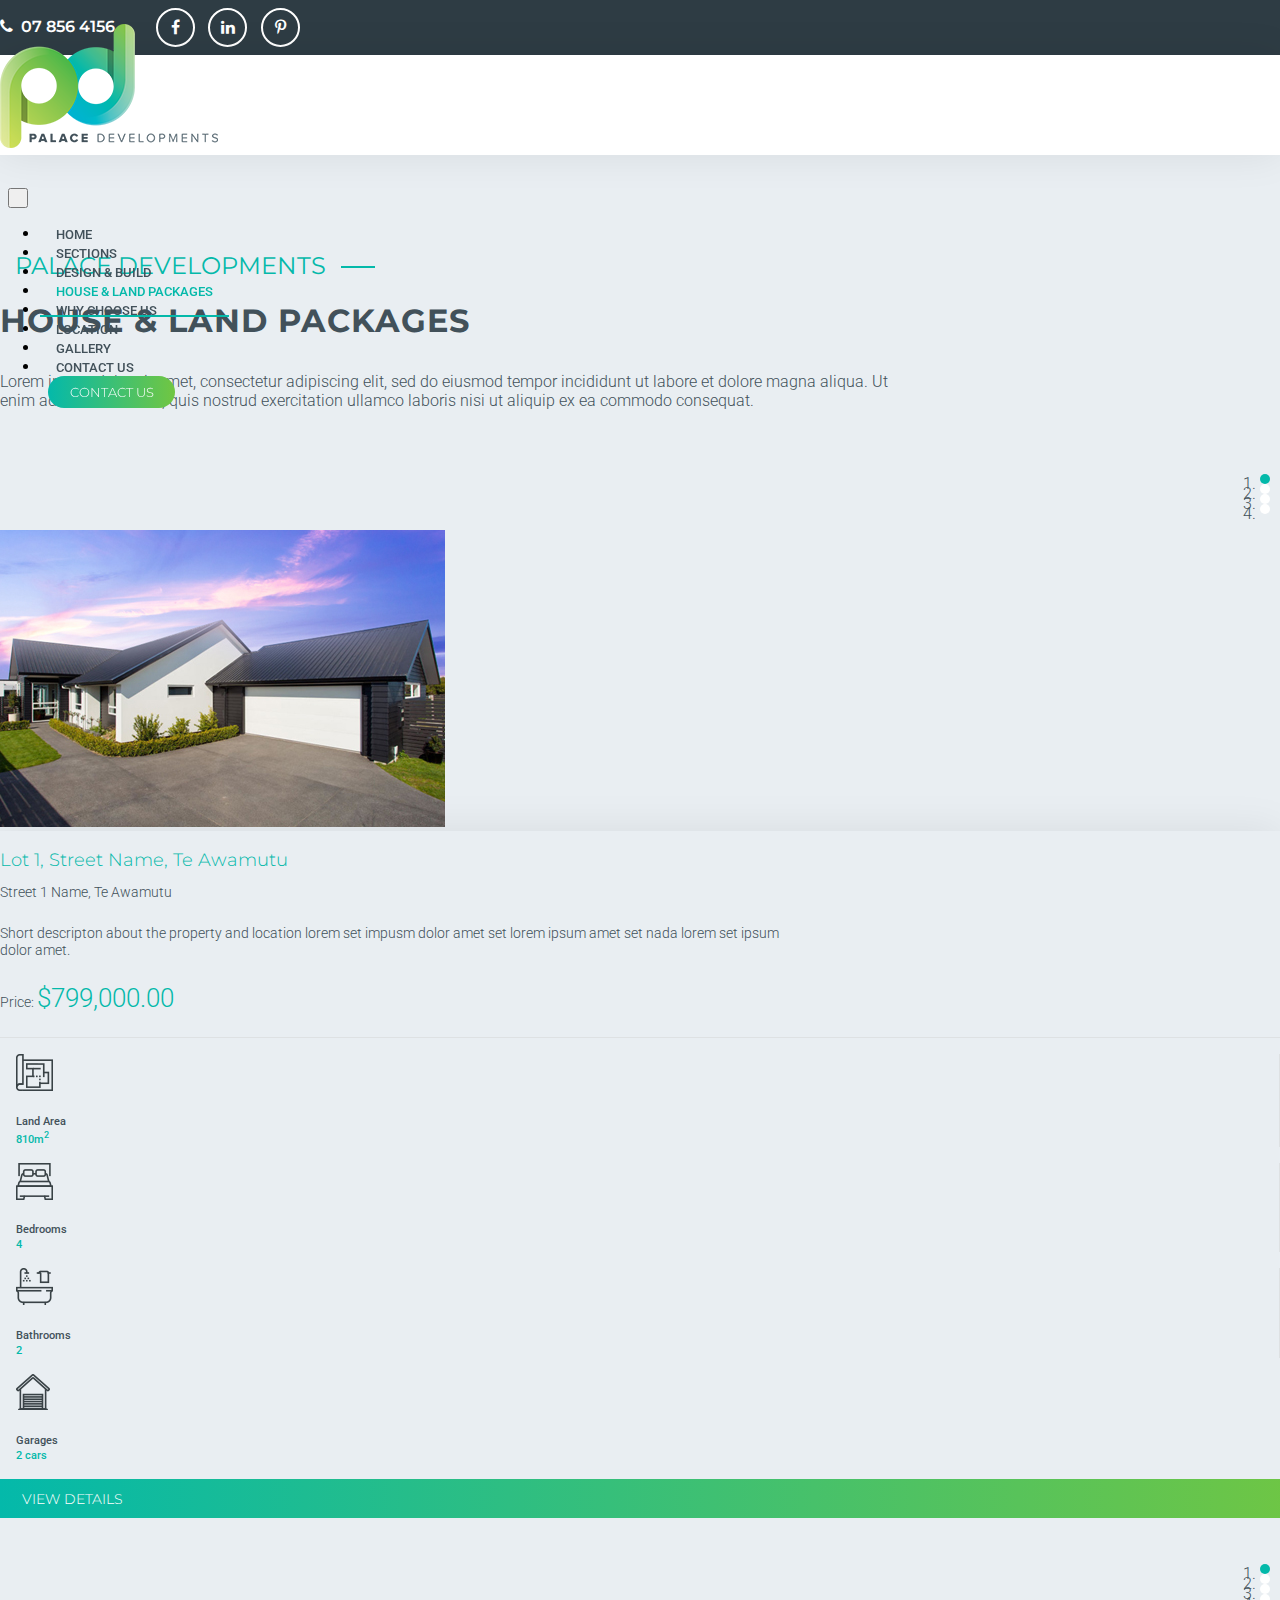
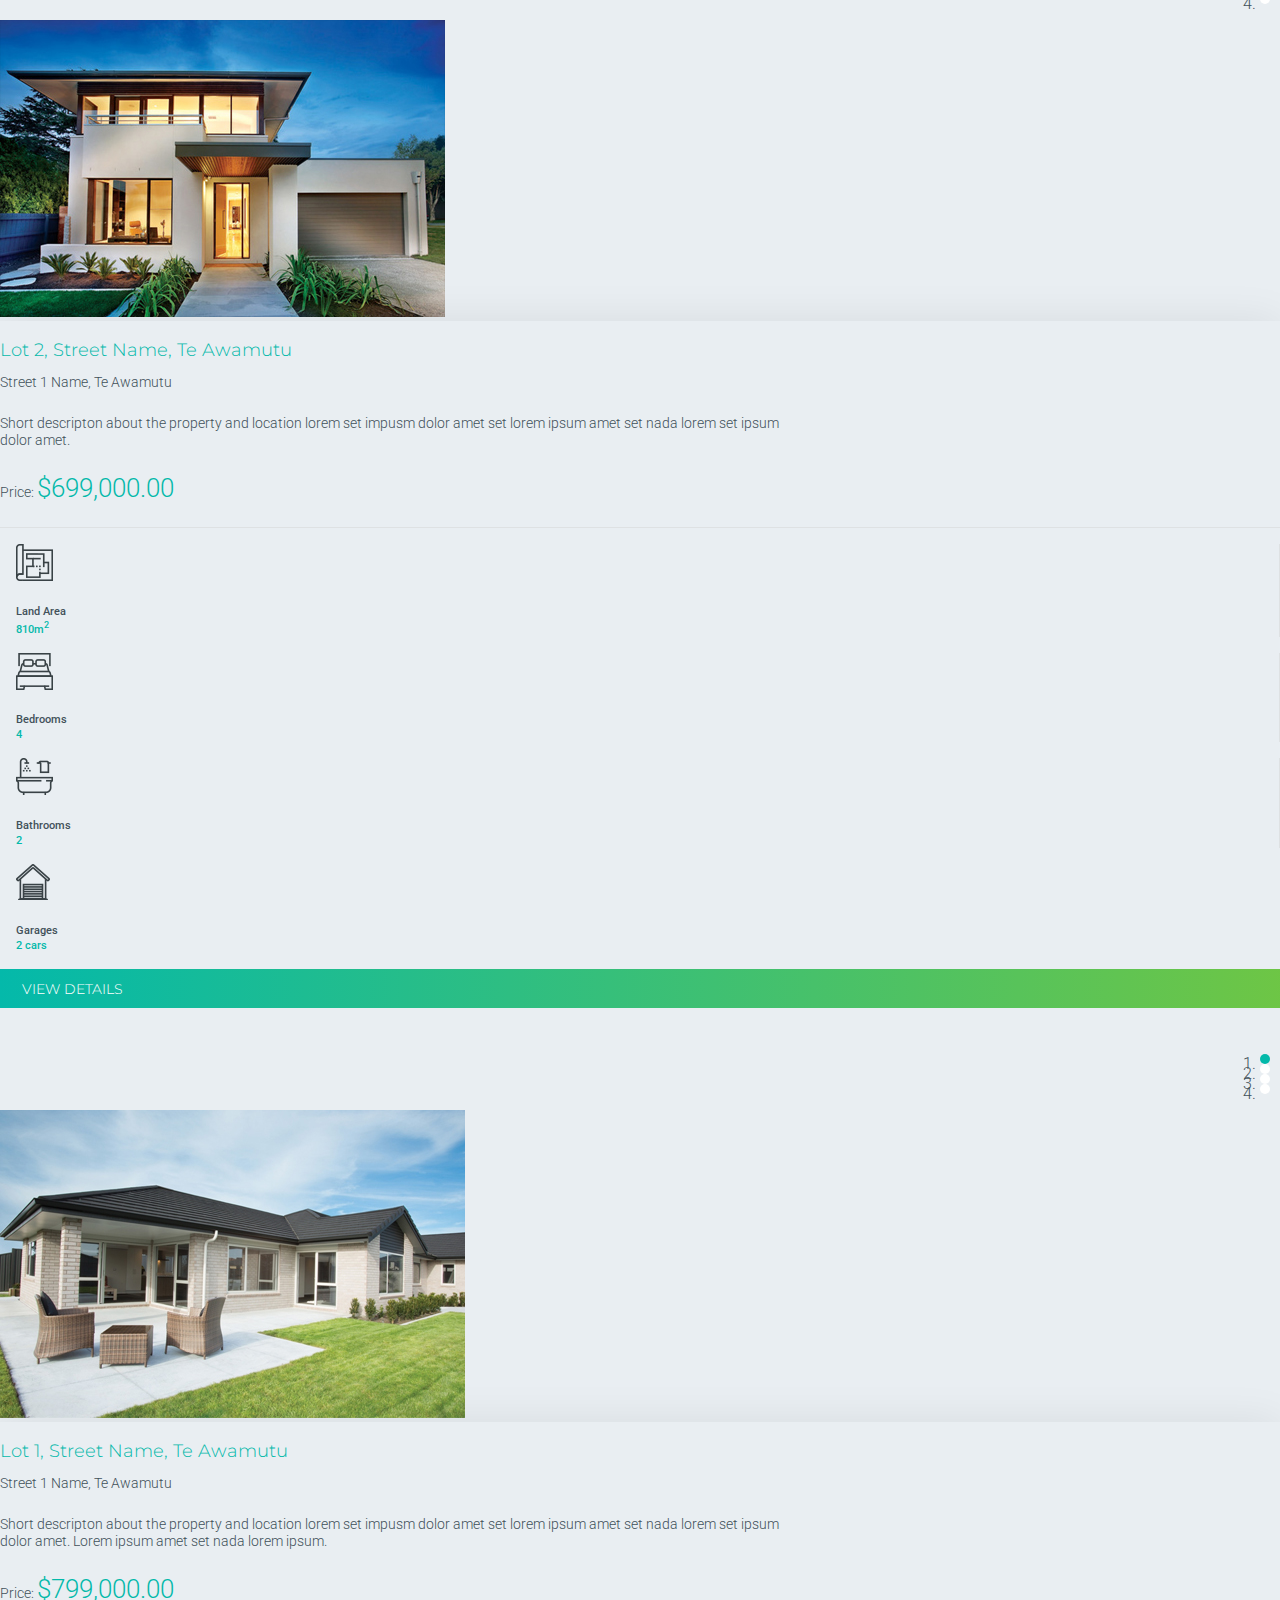
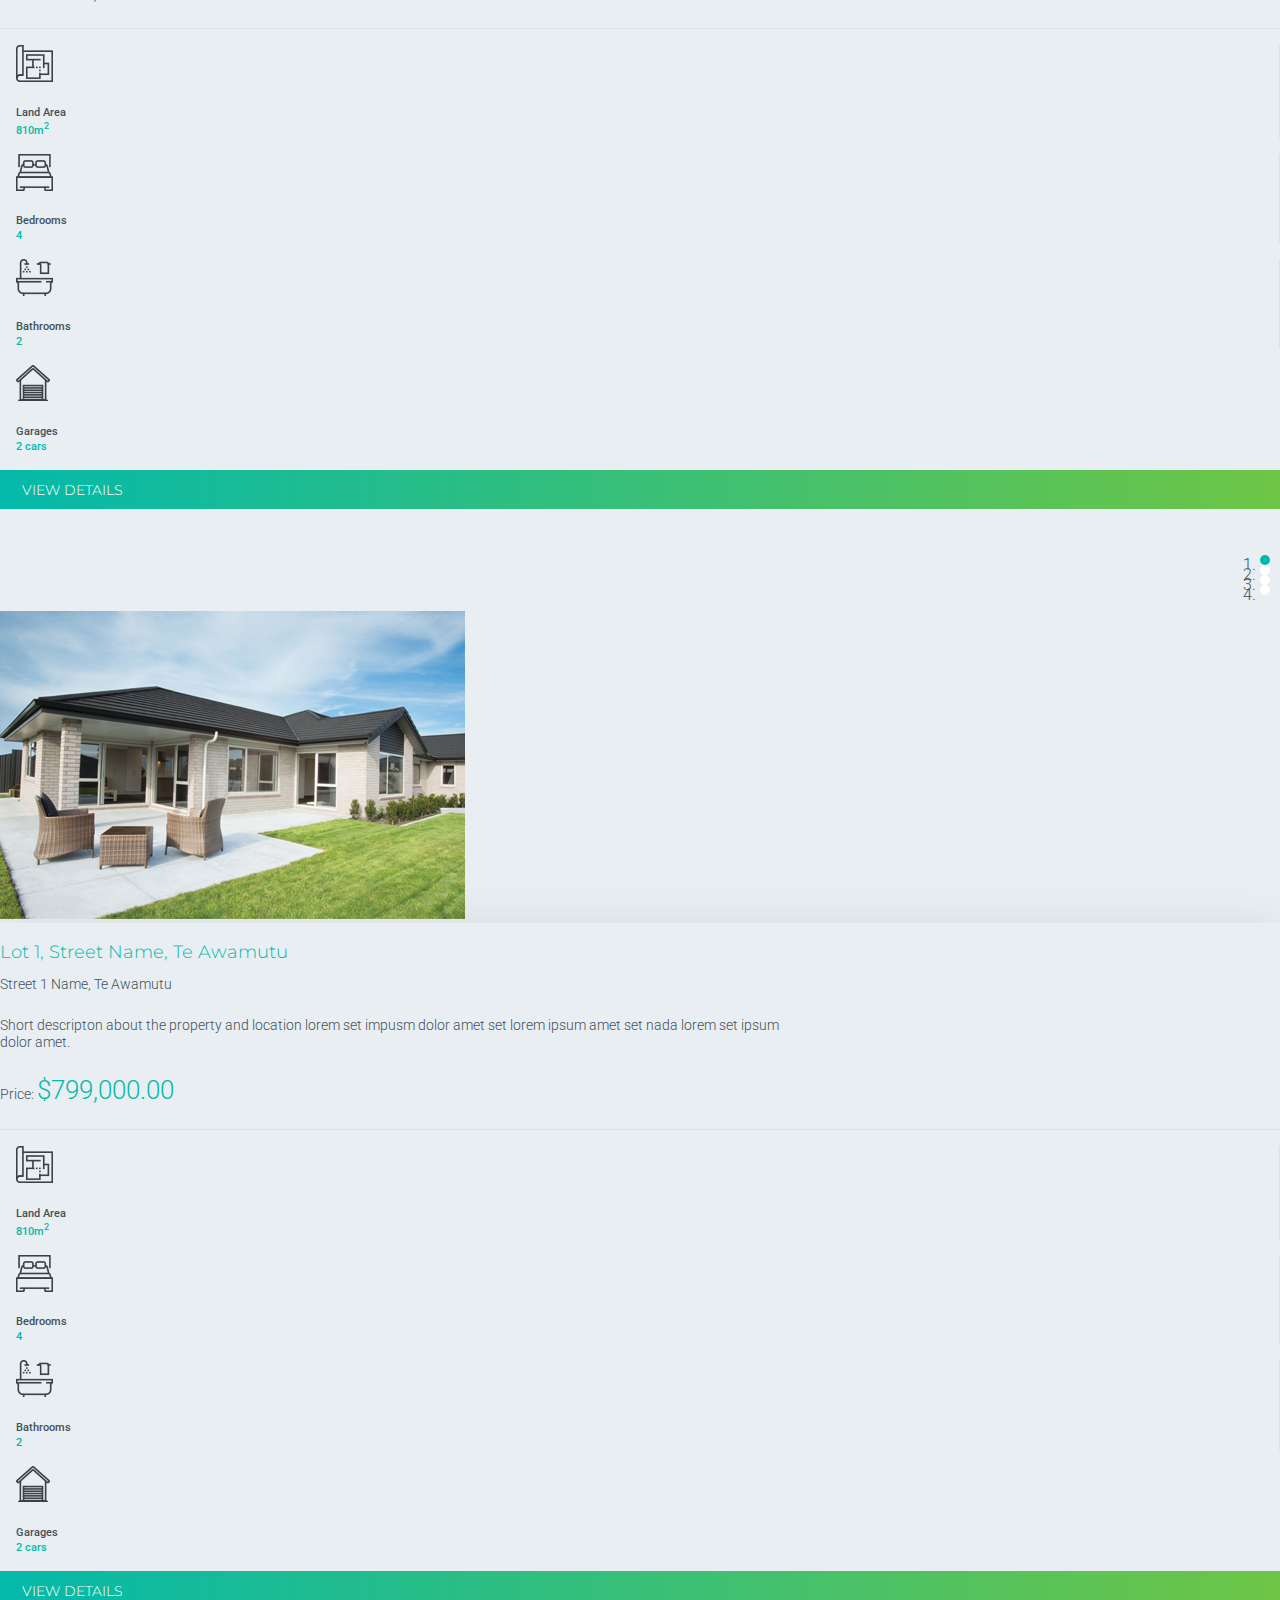
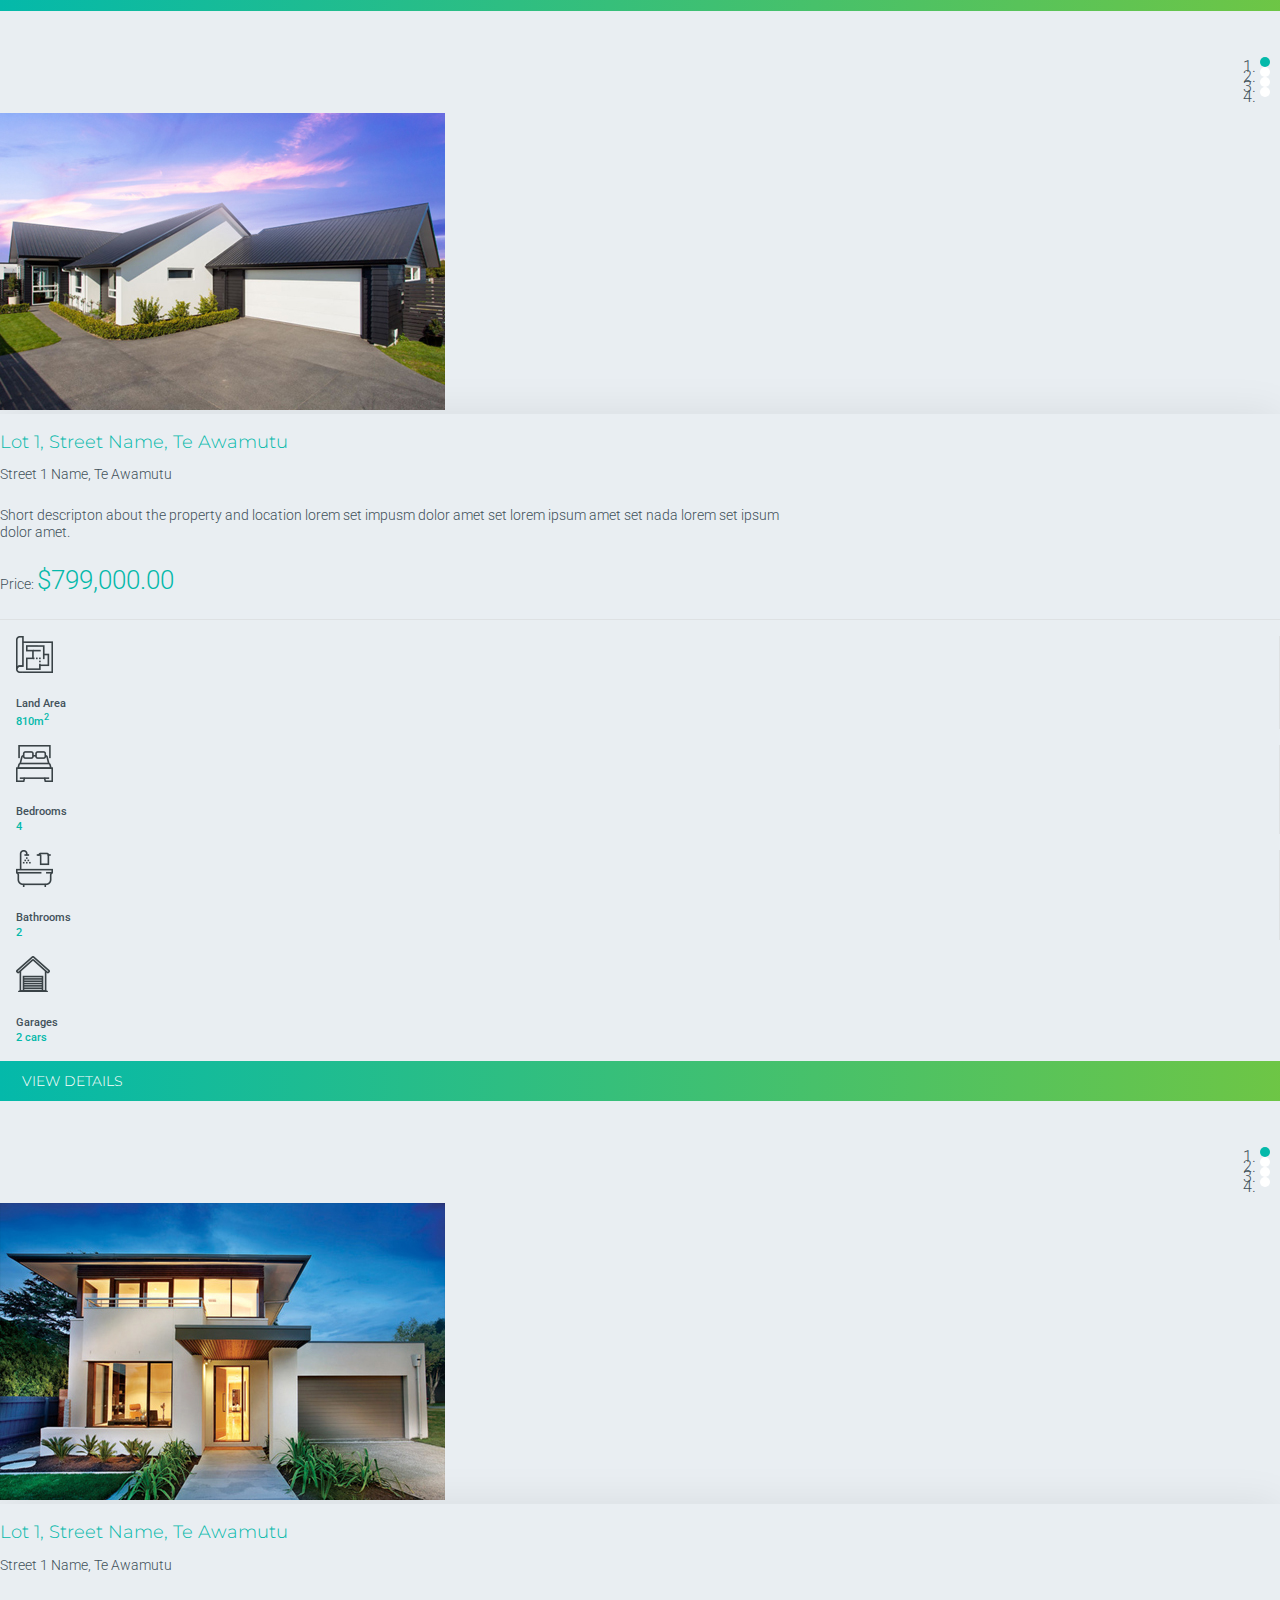
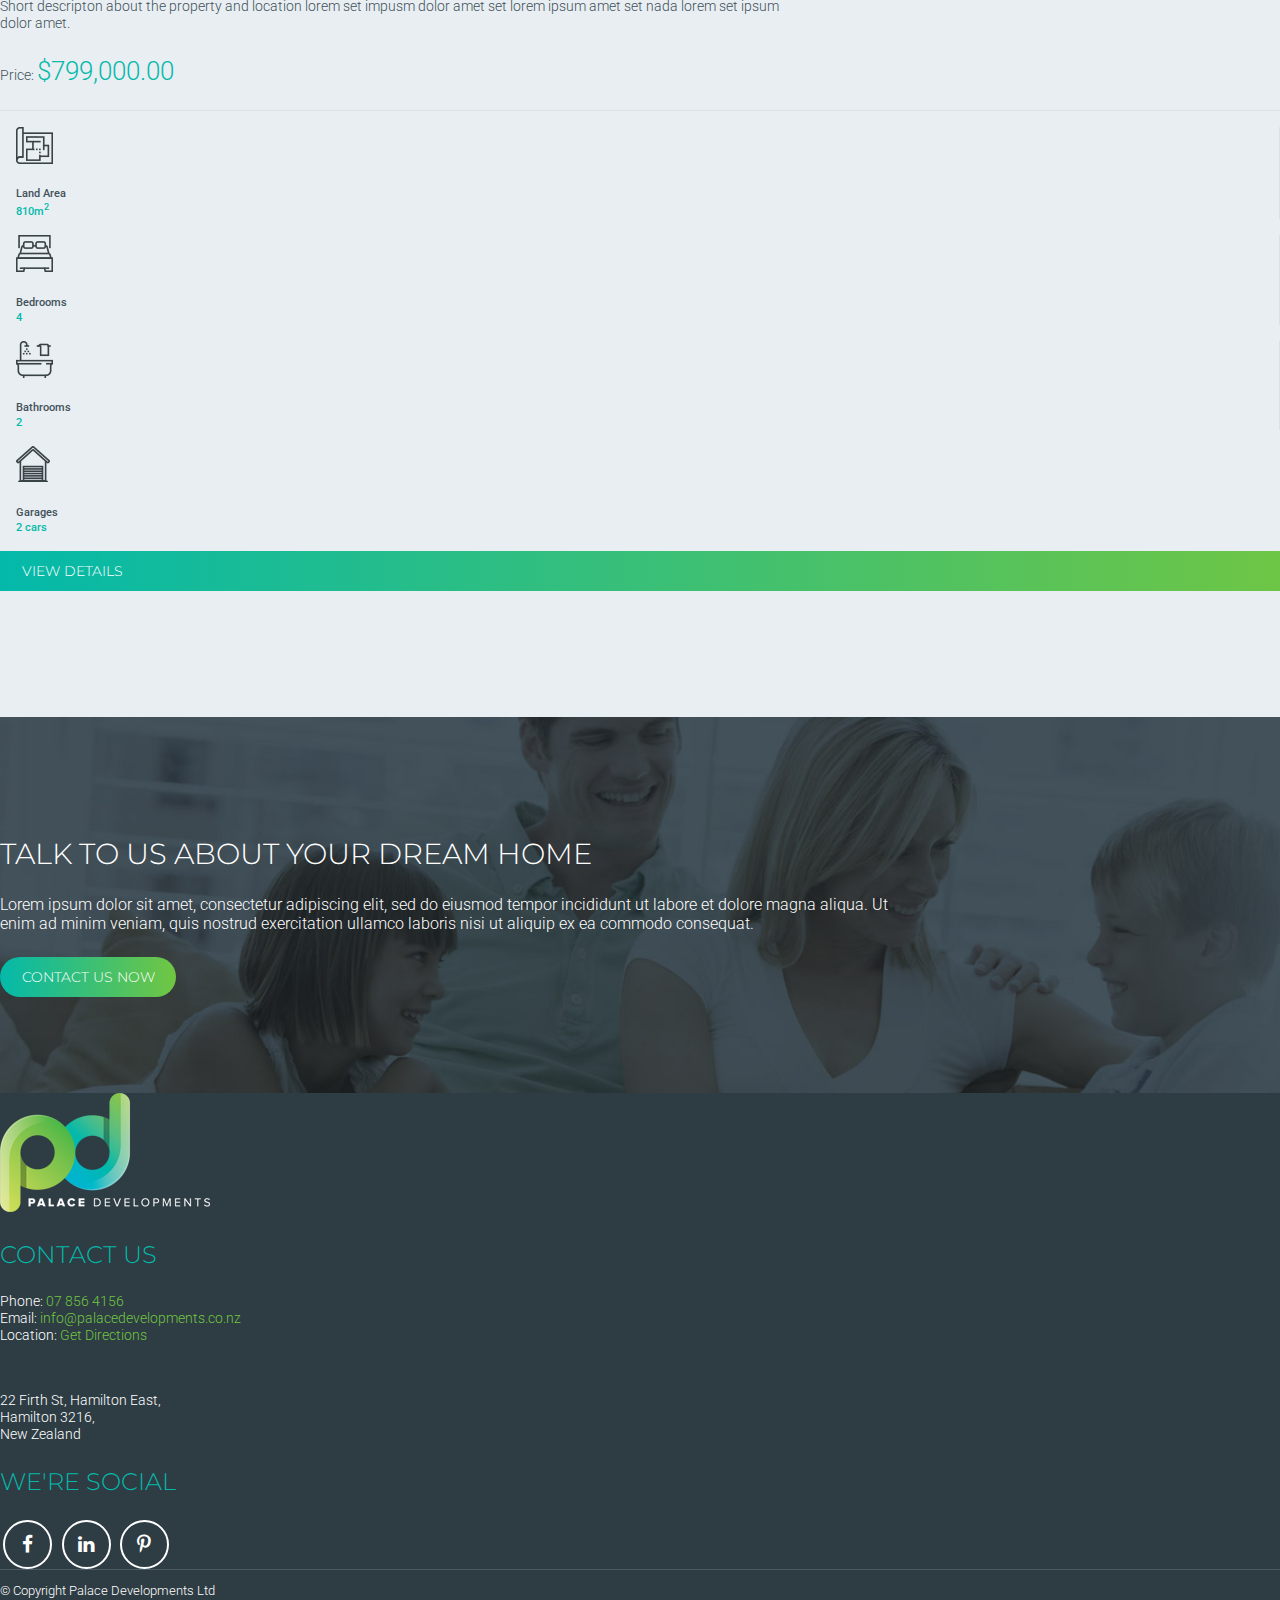
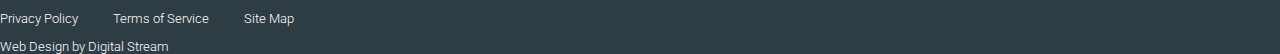
==== commit bf0ad7d5: "ready to add to portfolio" ====
--- a/house-land-packages.html
+++ b/house-land-packages.html
@@ -55,8 +55,8 @@
             <div class="logo-container">
                 <a class="navbar-brand" href="index.html">
                     <picture>
-                        <source media="(min-width: 992px)" srcset="assets/palace-logo.png">
-                        <img src="assets/palace-logo-mob.png" alt="Palace Developments">
+                        <source media="(min-width: 992px)" srcset="img/palace-logo.png">
+                        <img src="img/palace-logo-mob.png" alt="Palace Developments">
                     </picture>
                 </a>
             </div>
@@ -123,19 +123,19 @@
                                 </ol>
                                 <div class="carousel-inner" role="listbox">
                                     <div class="carousel-item active">
-                                        <img class="d-block w-100" src="assets/card-1.jpg" alt="First slide">
+                                        <img class="d-block w-100" src="img/card-1.jpg" alt="First slide">
                                     </div>
                                     <!-- close carousel-item 1 -->
                                     <div class="carousel-item" style="position: absolute; top:0px; width: 100% ; height: 100%">
-                                        <img class="d-block w-100" src="assets/card-2.jpg" alt="Second slide">
+                                        <img class="d-block w-100" src="img/card-2.jpg" alt="Second slide">
                                     </div>
                                     <!-- close carousel-item 2 -->
                                     <div class="carousel-item" style="position: absolute; top:0px; width: 100% ; height: 100%">
-                                        <img class="d-block w-100" src="assets/card-3.jpg" alt="Third slide">
+                                        <img class="d-block w-100" src="img/card-3.jpg" alt="Third slide">
                                     </div>
                                     <!-- close carousel-item 3 -->
                                     <div class="carousel-item" style="position: absolute; top:0px; width: 100% ; height: 100%">
-                                        <img class="d-block w-100" src="assets/card-2.jpg" alt="Fourth slide">
+                                        <img class="d-block w-100" src="img/card-2.jpg" alt="Fourth slide">
                                     </div>
                                     <!-- close carousel-item 4 -->
                                 </div>
@@ -164,24 +164,24 @@
                                 </div>
                                 <div class="row text-center icons-container">
                                     <div class="col icon-cards">
-                                        <img src="assets/icon-land-area.png" alt="Land area icon" class="icon">
+                                        <img src="img/icon-land-area.png" alt="Land area icon" class="icon">
                                         <p>Land Area<br>
                                             <span class="primary-color">810m<sup>2</sup></span></p>
                                     </div>
                                     <div class="col icon-cards">
-                                        <img src="assets/icon-bedrooms.png" alt="Bedrooms icon" class="icon">
+                                        <img src="img/icon-bedrooms.png" alt="Bedrooms icon" class="icon">
                                         <p>Bedrooms<br>
                                             <span class="primary-color">4</span>
                                         </p>
                                     </div>
                                     <div class="col icon-cards">
-                                        <img src="assets/icon-bathrooms.png" alt="Bathrooms icon" class="icon">
+                                        <img src="img/icon-bathrooms.png" alt="Bathrooms icon" class="icon">
                                         <p>Bathrooms<br>
                                             <span class="primary-color">2</span>
                                         </p>
                                     </div>
                                     <div class="col icon-cards">
-                                        <img src="assets/icon-garages.png" alt="Garages icon" class="icon">
+                                        <img src="img/icon-garages.png" alt="Garages icon" class="icon">
                                         <p>Garages<br>
                                             <span class="primary-color">2 cars</span>
                                         </p>
@@ -201,19 +201,19 @@
                                 </ol>
                                 <div class="carousel-inner" role="listbox">
                                     <div class="carousel-item active">
-                                        <img class="d-block w-100" src="assets/card-2.jpg" alt="First slide">
+                                        <img class="d-block w-100" src="img/card-2.jpg" alt="First slide">
                                     </div>
                                     <!-- close carousel-item 1 -->
                                     <div class="carousel-item" style="position: absolute; top:0px; width: 100% ; height: 100%">
-                                        <img class="d-block w-100" src="assets/card-1.jpg" alt="Second slide">
+                                        <img class="d-block w-100" src="img/card-1.jpg" alt="Second slide">
                                     </div>
                                     <!-- close carousel-item 2 -->
                                     <div class="carousel-item" style="position: absolute; top:0px; width: 100% ; height: 100%">
-                                        <img class="d-block w-100" src="assets/card-3.jpg" alt="Third slide">
+                                        <img class="d-block w-100" src="img/card-3.jpg" alt="Third slide">
                                     </div>
                                     <!-- close carousel-item 3 -->
                                     <div class="carousel-item" style="position: absolute; top:0px; width: 100% ; height: 100%">
-                                        <img class="d-block w-100" src="assets/card-2.jpg" alt="Fourth slide">
+                                        <img class="d-block w-100" src="img/card-2.jpg" alt="Fourth slide">
                                     </div>
                                     <!-- close carousel-item 4 -->
                                 </div>
@@ -241,24 +241,24 @@
                                 </div>
                                 <div class="row text-center icons-container">
                                     <div class="col icon-cards">
-                                        <img src="assets/icon-land-area.png" alt="Land area icon" class="icon">
+                                        <img src="img/icon-land-area.png" alt="Land area icon" class="icon">
                                         <p>Land Area<br>
                                             <span class="primary-color">810m<sup>2</sup></span></p>
                                     </div>
                                     <div class="col icon-cards">
-                                        <img src="assets/icon-bedrooms.png" alt="Bedrooms icon" class="icon">
+                                        <img src="img/icon-bedrooms.png" alt="Bedrooms icon" class="icon">
                                         <p>Bedrooms<br>
                                             <span class="primary-color">4</span>
                                         </p>
                                     </div>
                                     <div class="col icon-cards">
-                                        <img src="assets/icon-bathrooms.png" alt="Bathrooms icon" class="icon">
+                                        <img src="img/icon-bathrooms.png" alt="Bathrooms icon" class="icon">
                                         <p>Bathrooms<br>
                                             <span class="primary-color">2</span>
                                         </p>
                                     </div>
                                     <div class="col icon-cards">
-                                        <img src="assets/icon-garages.png" alt="Garages icon" class="icon">
+                                        <img src="img/icon-garages.png" alt="Garages icon" class="icon">
                                         <p>Garages<br>
                                             <span class="primary-color">2 cars</span>
                                         </p>
@@ -278,19 +278,19 @@
                                 </ol>
                                 <div class="carousel-inner" role="listbox">
                                     <div class="carousel-item active">
-                                        <img class="d-block w-100" src="assets/card-3.jpg" alt="First slide">
+                                        <img class="d-block w-100" src="img/card-3.jpg" alt="First slide">
                                     </div>
                                     <!-- close carousel-item 1 -->
                                     <div class="carousel-item" style="position: absolute; top:0px; width: 100% ; height: 100%">
-                                        <img class="d-block w-100" src="assets/card-2.jpg" alt="Second slide">
+                                        <img class="d-block w-100" src="img/card-2.jpg" alt="Second slide">
                                     </div>
                                     <!-- close carousel-item 2 -->
                                     <div class="carousel-item" style="position: absolute; top:0px; width: 100% ; height: 100%">
-                                        <img class="d-block w-100" src="assets/card-1.jpg" alt="Third slide">
+                                        <img class="d-block w-100" src="img/card-1.jpg" alt="Third slide">
                                     </div>
                                     <!-- close carousel-item 3 -->
                                     <div class="carousel-item" style="position: absolute; top:0px; width: 100% ; height: 100%">
-                                        <img class="d-block w-100" src="assets/card-2.jpg" alt="Fourth slide">
+                                        <img class="d-block w-100" src="img/card-2.jpg" alt="Fourth slide">
                                     </div>
                                     <!-- close carousel-item 4 -->
                                 </div>
@@ -320,24 +320,24 @@
                                 </div>
                                 <div class="row text-center icons-container">
                                     <div class="col icon-cards">
-                                        <img src="assets/icon-land-area.png" alt="Land area icon" class="icon">
+                                        <img src="img/icon-land-area.png" alt="Land area icon" class="icon">
                                         <p>Land Area<br>
                                             <span class="primary-color">810m<sup>2</sup></span></p>
                                     </div>
                                     <div class="col icon-cards">
-                                        <img src="assets/icon-bedrooms.png" alt="Bedrooms icon" class="icon">
+                                        <img src="img/icon-bedrooms.png" alt="Bedrooms icon" class="icon">
                                         <p>Bedrooms<br>
                                             <span class="primary-color">4</span>
                                         </p>
                                     </div>
                                     <div class="col icon-cards">
-                                        <img src="assets/icon-bathrooms.png" alt="Bathrooms icon" class="icon">
+                                        <img src="img/icon-bathrooms.png" alt="Bathrooms icon" class="icon">
                                         <p>Bathrooms<br>
                                             <span class="primary-color">2</span>
                                         </p>
                                     </div>
                                     <div class="col icon-cards">
-                                        <img src="assets/icon-garages.png" alt="Garages icon" class="icon">
+                                        <img src="img/icon-garages.png" alt="Garages icon" class="icon">
                                         <p>Garages<br>
                                             <span class="primary-color">2 cars</span>
                                         </p>
@@ -357,19 +357,19 @@
                                 </ol>
                                 <div class="carousel-inner" role="listbox">
                                     <div class="carousel-item active">
-                                        <img class="d-block w-100" src="assets/card-3.jpg" alt="First slide">
+                                        <img class="d-block w-100" src="img/card-3.jpg" alt="First slide">
                                     </div>
                                     <!-- close carousel-item 1 -->
                                     <div class="carousel-item" style="position: absolute; top:0px; width: 100% ; height: 100%">
-                                        <img class="d-block w-100" src="assets/card-2.jpg" alt="Second slide">
+                                        <img class="d-block w-100" src="img/card-2.jpg" alt="Second slide">
                                     </div>
                                     <!-- close carousel-item 2 -->
                                     <div class="carousel-item" style="position: absolute; top:0px; width: 100% ; height: 100%">
-                                        <img class="d-block w-100" src="assets/card-3.jpg" alt="Third slide">
+                                        <img class="d-block w-100" src="img/card-3.jpg" alt="Third slide">
                                     </div>
                                     <!-- close carousel-item 3 -->
                                     <div class="carousel-item" style="position: absolute; top:0px; width: 100% ; height: 100%">
-                                        <img class="d-block w-100" src="assets/card-2.jpg" alt="Fourth slide">
+                                        <img class="d-block w-100" src="img/card-2.jpg" alt="Fourth slide">
                                     </div>
                                     <!-- close carousel-item 4 -->
                                 </div>
@@ -398,24 +398,24 @@
                                 </div>
                                 <div class="row text-center icons-container">
                                     <div class="col icon-cards">
-                                        <img src="assets/icon-land-area.png" alt="Land area icon" class="icon">
+                                        <img src="img/icon-land-area.png" alt="Land area icon" class="icon">
                                         <p>Land Area<br>
                                             <span class="primary-color">810m<sup>2</sup></span></p>
                                     </div>
                                     <div class="col icon-cards">
-                                        <img src="assets/icon-bedrooms.png" alt="Bedrooms icon" class="icon">
+                                        <img src="img/icon-bedrooms.png" alt="Bedrooms icon" class="icon">
                                         <p>Bedrooms<br>
                                             <span class="primary-color">4</span>
                                         </p>
                                     </div>
                                     <div class="col icon-cards">
-                                        <img src="assets/icon-bathrooms.png" alt="Bathrooms icon" class="icon">
+                                        <img src="img/icon-bathrooms.png" alt="Bathrooms icon" class="icon">
                                         <p>Bathrooms<br>
                                             <span class="primary-color">2</span>
                                         </p>
                                     </div>
                                     <div class="col icon-cards">
-                                        <img src="assets/icon-garages.png" alt="Garages icon" class="icon">
+                                        <img src="img/icon-garages.png" alt="Garages icon" class="icon">
                                         <p>Garages<br>
                                             <span class="primary-color">2 cars</span>
                                         </p>
@@ -435,19 +435,19 @@
                                 </ol>
                                 <div class="carousel-inner" role="listbox">
                                     <div class="carousel-item active">
-                                        <img class="d-block w-100" src="assets/card-1.jpg" alt="First slide">
+                                        <img class="d-block w-100" src="img/card-1.jpg" alt="First slide">
                                     </div>
                                     <!-- close carousel-item 1 -->
                                     <div class="carousel-item" style="position: absolute; top:0px; width: 100% ; height: 100%">
-                                        <img class="d-block w-100" src="assets/card-2.jpg" alt="Second slide">
+                                        <img class="d-block w-100" src="img/card-2.jpg" alt="Second slide">
                                     </div>
                                     <!-- close carousel-item 2 -->
                                     <div class="carousel-item" style="position: absolute; top:0px; width: 100% ; height: 100%">
-                                        <img class="d-block w-100" src="assets/card-3.jpg" alt="Third slide">
+                                        <img class="d-block w-100" src="img/card-3.jpg" alt="Third slide">
                                     </div>
                                     <!-- close carousel-item 3 -->
                                     <div class="carousel-item" style="position: absolute; top:0px; width: 100% ; height: 100%">
-                                        <img class="d-block w-100" src="assets/card-2.jpg" alt="Fourth slide">
+                                        <img class="d-block w-100" src="img/card-2.jpg" alt="Fourth slide">
                                     </div>
                                     <!-- close carousel-item 4 -->
                                 </div>
@@ -476,24 +476,24 @@
                                 </div>
                                 <div class="row text-center icons-container">
                                     <div class="col icon-cards">
-                                        <img src="assets/icon-land-area.png" alt="Land area icon" class="icon">
+                                        <img src="img/icon-land-area.png" alt="Land area icon" class="icon">
                                         <p>Land Area<br>
                                             <span class="primary-color">810m<sup>2</sup></span></p>
                                     </div>
                                     <div class="col icon-cards">
-                                        <img src="assets/icon-bedrooms.png" alt="Bedrooms icon" class="icon">
+                                        <img src="img/icon-bedrooms.png" alt="Bedrooms icon" class="icon">
                                         <p>Bedrooms<br>
                                             <span class="primary-color">4</span>
                                         </p>
                                     </div>
                                     <div class="col icon-cards">
-                                        <img src="assets/icon-bathrooms.png" alt="Bathrooms icon" class="icon">
+                                        <img src="img/icon-bathrooms.png" alt="Bathrooms icon" class="icon">
                                         <p>Bathrooms<br>
                                             <span class="primary-color">2</span>
                                         </p>
                                     </div>
                                     <div class="col icon-cards">
-                                        <img src="assets/icon-garages.png" alt="Garages icon" class="icon">
+                                        <img src="img/icon-garages.png" alt="Garages icon" class="icon">
                                         <p>Garages<br>
                                             <span class="primary-color">2 cars</span>
                                         </p>
@@ -513,19 +513,19 @@
                                 </ol>
                                 <div class="carousel-inner" role="listbox">
                                     <div class="carousel-item active">
-                                        <img class="d-block w-100" src="assets/card-2.jpg" alt="First slide">
+                                        <img class="d-block w-100" src="img/card-2.jpg" alt="First slide">
                                     </div>
                                     <!-- close carousel-item 1 -->
                                     <div class="carousel-item" style="position: absolute; top:0px; width: 100% ; height: 100%">
-                                        <img class="d-block w-100" src="assets/card-1.jpg" alt="Second slide">
+                                        <img class="d-block w-100" src="img/card-1.jpg" alt="Second slide">
                                     </div>
                                     <!-- close carousel-item 2 -->
                                     <div class="carousel-item" style="position: absolute; top:0px; width: 100% ; height: 100%">
-                                        <img class="d-block w-100" src="assets/card-3.jpg" alt="Third slide">
+                                        <img class="d-block w-100" src="img/card-3.jpg" alt="Third slide">
                                     </div>
                                     <!-- close carousel-item 3 -->
                                     <div class="carousel-item" style="position: absolute; top:0px; width: 100% ; height: 100%">
-                                        <img class="d-block w-100" src="assets/card-2.jpg" alt="Fourth slide">
+                                        <img class="d-block w-100" src="img/card-2.jpg" alt="Fourth slide">
                                     </div>
                                     <!-- close carousel-item 4 -->
                                 </div>
@@ -554,24 +554,24 @@
                                 </div>
                                 <div class="row text-center icons-container">
                                     <div class="col icon-cards">
-                                        <img src="assets/icon-land-area.png" alt="Land area icon" class="icon">
+                                        <img src="img/icon-land-area.png" alt="Land area icon" class="icon">
                                         <p>Land Area<br>
                                             <span class="primary-color">810m<sup>2</sup></span></p>
                                     </div>
                                     <div class="col icon-cards">
-                                        <img src="assets/icon-bedrooms.png" alt="Bedrooms icon" class="icon">
+                                        <img src="img/icon-bedrooms.png" alt="Bedrooms icon" class="icon">
                                         <p>Bedrooms<br>
                                             <span class="primary-color">4</span>
                                         </p>
                                     </div>
                                     <div class="col icon-cards">
-                                        <img src="assets/icon-bathrooms.png" alt="Bathrooms icon" class="icon">
+                                        <img src="img/icon-bathrooms.png" alt="Bathrooms icon" class="icon">
                                         <p>Bathrooms<br>
                                             <span class="primary-color">2</span>
                                         </p>
                                     </div>
                                     <div class="col icon-cards">
-                                        <img src="assets/icon-garages.png" alt="Garages icon" class="icon">
+                                        <img src="img/icon-garages.png" alt="Garages icon" class="icon">
                                         <p>Garages<br>
                                             <span class="primary-color">2 cars</span>
                                         </p>
@@ -604,7 +604,7 @@
             <div class="container">
                 <div class="row">
                     <div class="col-lg-3 text-center text-lg-left">
-                        <img src="assets/palace-logo-footer.png" alt="Palace Developments">
+                        <img src="img/palace-logo-footer.png" alt="Palace Developments">
                     </div>
                     <div class="col-lg-3 text-center text-lg-left mt-5 m-lg-0">
                         <h3 class="text-white">Contact Us</h3>
--- a/css/style.min.css
+++ b/css/style.min.css
@@ -1,6 +1,6 @@
-html{overflow-x:hidden}body,html{width:100%;height:100%;font-family:'Roboto', Arial, sans-serif;font-weight:300;color:#42515a;margin:0;padding:0}a{color:#71c642;-webkit-transition:all 0.2s;transition:all 0.2s;text-decoration:none}a:hover{color:#4f902b}a:hover{text-decoration:none}p{margin-bottom:1.5rem;max-width:100ch}h2,h3,h4,h5,h6{font-family:'Montserrat', Arial, sans-serif;font-weight:300;text-transform:uppercase;margin-bottom:1.5rem}h2{font-size:1.8rem}h3{font-size:1.1rem}h4{font-size:1.2rem;text-transform:capitalize}h3,h4,h5,h6{color:#04b9aa}.main-heading{font-family:'Montserrat', Arial, sans-serif;font-weight:700;text-transform:uppercase;letter-spacing:1px}.smaller-h1{font-size:2rem}.bg-primary{background-color:#04b9aa}@-webkit-keyframes Gradient{0%{background-position:0 50%}50%{background-position:100% 50%}100%{background-position:0 50%}}a.btn,.btn{border-radius:999px;color:#fff;background-size:100%;position:relative;background-color:#04b9aa;background-image:-webkit-gradient(linear, left top, right top, from(#04b9aa), to(#71c642));background-image:linear-gradient(to right, #04b9aa, #71c642);-webkit-transition:background 1s ease;transition:background 1s ease;cursor:pointer;text-transform:uppercase;font-family:'Montserrat', Arial, sans-serif;font-weight:300;text-transform:uppercase;padding:0.75em 1.5em;border:0;font-size:0.9rem;z-index:100;display:inline-block}a.btn:hover,.btn:hover{color:#fff}a.btn:before,.btn:before{border-radius:inherit;background-color:#04b9aa;background-image:-webkit-gradient(linear, right top, left top, from(#04b9aa), to(#71c642));background-image:linear-gradient(to left, #04b9aa, #71c642);content:'';display:block;height:100%;position:absolute;top:0;left:0;opacity:0;width:100%;z-index:-100;-webkit-transition:opacity 1s;transition:opacity 1s}a.btn:hover:before,.btn:hover:before{opacity:1}a.btn:active,a.btn:focus,.btn:active,.btn:focus{background-color:#04b9aa;background-image:-webkit-gradient(linear, right top, left top, from(#04b9aa), to(#71c642));background-image:linear-gradient(to left, #04b9aa, #71c642)}.btn:not([disabled]):not(.disabled).active,.btn:not([disabled]):not(.disabled):active{background-image:-webkit-gradient(linear, right top, left top, from(#04b9aa), to(#71c642));background-image:linear-gradient(to left, #04b9aa, #71c642)}.primary-color{color:#04b9aa}.uppercase{text-transform:uppercase}.pos-rel{position:relative}.dropshadow{-webkit-box-shadow:0 0 40px 0 rgba(0,0,0,0.08);box-shadow:0 0 40px 0 rgba(0,0,0,0.08)}.dream-home{background-image:url("../assets/dream-home.jpg");background-repeat:no-repeat;background-position:center;background-size:cover;color:#fff}.table td,.table th{border-top:0;border-bottom:1px solid #dee1e3}#map{height:321px}.fit-content{height:fit-content}.no-cssvhunit header.masthead{min-height:100%}.no-flexbox .navbar-toggler{float:right}.no-flexbox .logo-container{float:left}#mainNav{padding-left:0;padding-right:0;color:#000;background-color:transparent;top:0;width:100%;z-index:999;-webkit-transition:background-color 0.3s ease-in-out;transition:background-color 0.3s ease-in-out;-webkit-transform:translate3d(0, 0, 0);transform:translate3d(0, 0, 0)}@media (min-width: 992px){#mainNav{height:100px;background-color:#fff;-webkit-box-shadow:0 0 40px 0 rgba(0,0,0,0.08);box-shadow:0 0 40px 0 rgba(0,0,0,0.08)}}@media (min-width: 1200px){#mainNav{height:100px}}#mainNav .active .nav-link{color:#04b9aa}@media (min-width: 1200px){#mainNav .active .nav-link{position:relative;top:2px;border-bottom:2px solid #04b9aa}}#mainNav .nav-link{color:#42515a;text-transform:uppercase;font-size:0.8rem;font-family:'Roboto', Arial, sans-serif;font-weight:500;text-align:center}@media (min-width: 992px) and (max-width: 1200px){#mainNav .nav-link{font-size:0.75rem}}@media (min-width: 2000px){#mainNav .nav-link{text-align:left}}#mainNav .nav-link:hover{color:#04b9aa}#mainNav .logo-container img{max-height:31px;-webkit-transition:all 0.3s ease-in;transition:all 0.3s ease-in}@media (min-width: 992px){#mainNav .logo-container img{max-height:62px}}@media (min-width: 1200px){#mainNav .logo-container{position:relative;top:-31px}#mainNav .logo-container img{max-height:124px}}@media (min-width: 992px){#mainNav{margin-left:0}#mainNav.shrink{max-height:80px;-webkit-transition:height 0.3s ease-in;transition:height 0.3s ease-in}#mainNav.shrink .logo-container{position:static}#mainNav.shrink img{max-height:62px;width:auto;-webkit-transition:all 0.3s ease-in;transition:all 0.3s ease-in}}#mainNav .contact-btn{max-height:37px;margin-left:0.5rem;padding:0.5em 1.5em}#mainNav .contact-btn .nav-link{font-family:'Montserrat', Arial, sans-serif;font-weight:300;text-transform:uppercase;color:#fff;padding:0}#mainNav.white-bg{background-color:#fff !important;-webkit-box-shadow:0 0 40px 0 rgba(0,0,0,0.08);box-shadow:0 0 40px 0 rgba(0,0,0,0.08)}.navbar-collapse .nav-link{padding:1rem 1rem}.navbar-brand{padding:0;margin-right:0}@media (max-width: 991px){.navbar-expand-lg>.container,.navbar-expand-lg>.container-fluid{padding-left:15px;padding-right:15px}}.navbar-toggler{padding:0.5rem;cursor:pointer;position:relative;left:0.5rem}.navbar-toggler:focus{outline:none}.navbar-toggler .navbar-toggler-icon{width:26px;height:22px;position:relative;cursor:pointer}.navbar-toggler .navbar-toggler-icon span{display:block;position:absolute;height:4px;width:100%;background:#42515a;border-radius:9px;opacity:1;left:0;-webkit-transform:rotate(0deg);transform:rotate(0deg);-webkit-transition:.25s ease-in-out;transition:.25s ease-in-out}.navbar-toggler .navbar-toggler-icon span:nth-child(1){top:0px;-webkit-transform-origin:left center;transform-origin:left center}.navbar-toggler .navbar-toggler-icon span:nth-child(2){top:8px;-webkit-transform-origin:left center;transform-origin:left center}.navbar-toggler .navbar-toggler-icon span:nth-child(3){top:16px;-webkit-transform-origin:left center;transform-origin:left center}.navbar-toggler .navbar-toggler-icon.open span:nth-child(1){-webkit-transform:rotate(45deg);transform:rotate(45deg);top:0;left:0}.navbar-toggler .navbar-toggler-icon.open span:nth-child(2){width:0%;opacity:0}.navbar-toggler .navbar-toggler-icon.open span:nth-child(3){-webkit-transform:rotate(-45deg);transform:rotate(-45deg);top:18px;left:0}@media (min-width: 992px){.navbar-toggler{margin-top:0}}.top-bar{position:absolute;color:#fff;font-family:'Montserrat', Arial, sans-serif;font-weight:600;text-transform:uppercase;padding:1rem;vertical-align:middle;display:none;display:none}@media (min-width: 992px){.top-bar{display:block}}@media (min-width: 992px){.top-bar{display:block;position:absolute;top:0;color:#fff;font-family:'Montserrat', Arial, sans-serif;font-weight:600;text-transform:uppercase;padding:1rem;vertical-align:middle}.top-bar a{color:#fff}.top-bar a:hover{color:#d9d9d9}.top-bar .phone{margin-right:2rem}.top-bar .fa-phone{margin-right:0.5rem}}.top-bar.dark{background-color:#2e3c44;position:static;padding:0.5rem 0}@keyframes bounce{0%,
-    100%,
-    20%,
-    50%,
-    80%{-webkit-transform:translateY(0);transform:translateY(0)}50%{-webkit-transform:translateY(-15px);transform:translateY(-15px)}}header#masthead{position:relative;height:100vh;min-height:100vh;background-image:url("../assets/hero.jpg");background-position:center center;display:flex;align-items:center;text-align:center;color:#fff;background-size:cover}header#masthead hr{margin-top:30px;margin-bottom:30px}header#masthead h1{font-size:2rem}header#masthead p{font-weight:300}@media (min-width: 768px){header#masthead p{font-size:1.15rem}}@media (min-width: 992px){header#masthead{height:calc(100vh - 88px);min-height:calc(100vh - 88px);padding-top:0;padding-bottom:0}header#masthead h1{font-size:3rem}}@media (min-width: 1200px){header#masthead{height:calc(100vh - 100px);min-height:calc(100vh - 100px)}header#masthead h1{font-size:4rem}}header#masthead .tagline{font-family:'Yesteryear', cursive;display:block;margin:2rem 0;font-size:2.2rem;line-height:1}header#masthead .btn{border:2px solid #fff;background-color:transparent;background:none;background-image:none;color:#fff;font-size:0.8rem}header#masthead .btn:hover::before{content:none}@media (min-width: 768px){header#masthead .btn{font-size:1rem}}header#masthead .btn:active,header#masthead .btn:focus,header#masthead .btn:hover{background-color:transparent;background-image:none}header#masthead .btn:not([disabled]):not(.disabled):active{background-image:none}header#masthead .down-arrow{height:30px;position:absolute;bottom:4rem;left:calc(50% - 15px);-webkit-animation:bounce 3s;animation:bounce 3s;-webkit-animation-iteration-count:2;animation-iteration-count:2}@media (min-width: 992px){header#masthead .down-arrow{left:calc(50% - 20px);bottom:2rem}}@media (min-width: 1600px){header#masthead .down-arrow{height:40px;bottom:4rem}}footer{font-size:0.9rem;background-color:#2e3c44;color:#fff}footer h3{font-size:1.5rem}footer .address{margin-top:1.5rem}@media (min-width: 992px){footer .address{margin-top:3rem}}footer .container-fluid:first-child{border-bottom:1px solid #4b5b65}footer .container-fluid:last-child{font-size:0.8125rem}footer .container-fluid:last-child a{color:#fff}footer .container-fluid:last-child a:hover{color:#d9d9d9}footer ul{padding-left:0;margin-bottom:0}footer li{list-style:none}footer p{margin-bottom:0}footer .terms-links a{margin:0 0.5rem}@media (min-width: 992px){footer .terms-links a{margin:0 1rem}}footer .terms-links a:first-child{margin-left:0}footer .terms-links a:last-child{margin-right:0}.isotope:after{content:'';display:block;clear:both}.grid{margin-left:0;margin-right:0}.grid-item{margin-bottom:30px}.grid-item a{position:relative;content:'';display:block;padding-bottom:100%;background-size:cover;background-position:center center}.grid-item .hidden-overlay{cursor:pointer;content:'';display:inline-block;background-color:#04b9aa;width:100%;height:100%;position:absolute;top:0;left:0;opacity:0;-webkit-transition:opacity 0.5s ease;transition:opacity 0.5s ease;z-index:100}.grid-item .hidden-overlay:hover{opacity:0.8}.grid-item--height2 a{padding-bottom:calc(200% + 30px)}.gutter-sizer{width:0}.grid-item--width2 a{width:calc(200% + 30px)}.circle-icon{vertical-align:middle;text-align:center;border-radius:50%;-webkit-transition:all 0.2s;transition:all 0.2s;background-color:transparent;color:#fff;border:2px solid #fff}footer .social{margin:0 0.2rem}footer .circle-icon{font-size:1.2rem;height:45px;width:45px;line-height:45px !important}footer .circle-icon:hover{border:2px solid transparent;background-color:#fff;color:#2e3c44}header .social{margin:0 0.3rem}header .circle-icon{height:35px;width:35px;line-height:35px !important}header .circle-icon:hover{border:2px solid #d9d9d9;color:#d9d9d9}.nav-arrow.circle-icon{position:absolute;right:0;bottom:0;font-size:1.8rem;color:#04b9aa;background-color:#fff;-webkit-box-shadow:0 0 40px 0 rgba(0,0,0,0.08);box-shadow:0 0 40px 0 rgba(0,0,0,0.08);height:30px;width:30px;line-height:26px !important;display:none}@media (min-width: 992px){.nav-arrow.circle-icon{display:inline-block;height:38px;width:38px;line-height:35px !important;font-size:2rem}}.nav-arrow.circle-icon:hover{border:2px solid transparent;background-color:#fff;color:#2e3c44;color:#04b9aa}@media (min-width: 768px){.nav-arrow.circle-icon:hover{right:4px}}.first-container{background-color:#e9eef2}.first-container.section{padding-top:6rem}@media (min-width: 992px){.first-container.section{padding-top:calc(6rem + 88px)}}@media (min-width: 1200px){.first-container.section{padding-top:calc(6rem + 100px)}}.first-container .inner{padding-top:0;padding-bottom:0}.first-container .primary-p{margin-top:2rem;margin-bottom:3rem}@media (max-width: 575px){.first-container.section{padding-bottom:0}}.section{padding:6rem 0}.welcome-to{font-family:'Montserrat', Arial, sans-serif;font-weight:400;text-transform:uppercase;color:#04b9aa;font-size:1.5rem;position:relative;background:#e9eef2;z-index:1;display:inline-block}.welcome-to span{background:#e9eef2;padding:0 15px}.welcome-to:before{content:"";position:absolute;border-top:2px solid #04b9aa;width:130%;top:50%;left:-15%;z-index:-10}.plans-container{-webkit-box-shadow:0 0 40px 0 rgba(0,0,0,0.08);box-shadow:0 0 40px 0 rgba(0,0,0,0.08);position:relative}.plans-container .info-pack-container{background-color:#fff;width:100%;margin:0 auto}.plans-container .info-pack-container a{display:inline-block}@media (min-width: 992px){.plans-container .info-pack-container{width:initial;position:absolute;left:0;right:0;top:calc(50% - 158.797px);z-index:2;background-color:transparent}}.plans-container .info-pack-container img{-webkit-box-shadow:0 0 24px 0 rgba(0,0,0,0.15);box-shadow:0 0 24px 0 rgba(0,0,0,0.15);position:relative;top:0;-webkit-transition:top 0.2s ease-in-out;transition:top 0.2s ease-in-out}.plans-container .info-pack-container img:hover{top:-5px}.plans-container .info-pack-container .btn{color:#fff;margin:1rem auto 3rem;display:block}@media (min-width: 992px){.plans-container .info-pack-container .btn{margin:1rem auto 0}}@media (min-width: 992px){.plans-container .plans-img{background-image:url("../assets/plans.jpg");background-repeat:no-repeat;background-position:center;background-size:cover}}.house-land-container{background:#71c642;position:relative;overflow:hidden;z-index:2}.house-land-container .pos-rel{background:linear-gradient(47deg, #6ec03a 36%, #71c642 36%)}.house-land-container::before{content:' ';display:block;position:absolute;left:0;top:0;width:100%;height:100%;z-index:-1;opacity:0.1;background-image:url("../assets/house-land-packages.jpg");background-repeat:no-repeat;background-position:cover}.design-build-container{background:#04b9aa;position:relative;overflow:hidden;z-index:2}.design-build-container .pos-rel{background:linear-gradient(47deg, #04b9aa 64%, #00b4a5 64%)}.design-build-container::before{content:' ';display:block;position:absolute;left:0;top:0;width:100%;height:100%;z-index:-1;opacity:0.1;background-image:url("../assets/design-build.jpg");background-repeat:no-repeat;background-position:cover}.design-build-container,.house-land-container{color:#fff}.design-build-container a,.house-land-container a{color:#fff}.design-build-container a.underline,.house-land-container a.underline{position:relative;display:inline-block}.design-build-container a.underline:hover,.house-land-container a.underline:hover{color:#fff}@media (min-width: 992px){.design-build-container a.underline:hover::after,.house-land-container a.underline:hover::after{-webkit-transform:scaleX(3.3333);transform:scaleX(3.3333)}}.design-build-container a.underline::after,.house-land-container a.underline::after{content:"";position:absolute;top:110%;left:0;border-bottom:2px solid #fff;width:30%;-webkit-transition:0.2s ease-in-out;transition:0.2s ease-in-out;-webkit-transform-origin:left 0;transform-origin:left 0}@media (min-width: 992px){.design-build-container::before,.house-land-container::before{content:none;background-image:none}}@media (min-width: 992px){.inner{max-width:540px;padding:4rem 5rem 4rem 15px}.design-build{background:url("../assets/design-build.jpg") no-repeat;background-size:cover}.house-land{background:url("../assets/house-land-packages.jpg") no-repeat;background-size:cover}}.first-container a.underline{position:relative;display:inline-block}.first-container a.underline:hover{color:#71c642}@media (min-width: 992px){.first-container a.underline:hover::after{-webkit-transform:scaleX(3.3333);transform:scaleX(3.3333)}}.first-container a.underline::after{content:"";position:absolute;top:110%;left:0;border-bottom:2px solid #71c642;width:30%;-webkit-transition:0.2s ease-in-out;transition:0.2s ease-in-out;-webkit-transform-origin:left 0;transform-origin:left 0}.pencil,.ruler{display:none;z-index:2;position:absolute}@media (min-width: 1200px){.ruler{display:inline-block;right:0;bottom:2rem}.pencil{display:inline-block;right:-60px;bottom:40px}}.property-cards-container .col-12{display:-webkit-box;display:-ms-flexbox;display:flex;-webkit-box-orient:vertical;-webkit-box-direction:normal;-ms-flex-direction:column;flex-direction:column}.carousel-control-next,.carousel-control-prev{opacity:0}.carousel-indicators{-webkit-box-pack:left;-ms-flex-pack:left;justify-content:left;margin-left:1.5rem;right:auto}.carousel-indicators li{-webkit-box-shadow:0 0 40px 0 rgba(0,0,0,0.08);box-shadow:0 0 40px 0 rgba(0,0,0,0.08);height:16px;width:16px;margin-right:35px;margin-left:auto;border-radius:50%;cursor:pointer;background-color:#fff}@media (min-width: 1200px){.carousel-indicators li{height:10px;width:10px;margin-right:10px}}.carousel-indicators li.active{background-color:#04b9aa}.carousel-fade .carousel-item{display:block;position:relative;opacity:0;-webkit-transition:opacity 1s ease-in-out;transition:opacity 1s ease-in-out}.carousel-fade .carousel-item.active{opacity:1}.carousel{position:relative;top:0;left:0;overflow:hidden}.carousel:active .carousel-control-next,.carousel:active .carousel-control-prev,.carousel:hover .carousel-control-next,.carousel:hover .carousel-control-prev,.carousel:focus .carousel-control-next,.carousel:focus .carousel-control-prev{opacity:1}.carousel-inner{height:100%}.carousel-item{opacity:0.5}.property-card-container{margin-bottom:30px}.property-card{-webkit-box-shadow:0 0 40px 0 rgba(0,0,0,0.08);box-shadow:0 0 40px 0 rgba(0,0,0,0.08);display:-webkit-box;display:-ms-flexbox;display:flex;-webkit-box-orient:vertical;-webkit-box-direction:normal;-ms-flex-direction:column;flex-direction:column;-webkit-box-flex:1;-ms-flex-positive:1;flex-grow:1}.property-card .info{-webkit-box-flex:1;-ms-flex-positive:1;flex-grow:1}@media (min-width: 1200px){.property-card{font-size:0.9rem}}.property-card h3{color:#04b9aa;font-size:1.6rem;text-transform:capitalize;margin-bottom:0.2rem}@media (min-width: 1200px){.property-card h3{font-size:1.1rem}}.property-card .price{color:#04b9aa;font-size:2rem}@media (min-width: 1200px){.property-card .price{font-size:1.6rem}}.property-card .icons-container{border-top:1px solid #dee1e3}.property-card .icons-container p{margin-bottom:0;line-height:1.4;font-size:0.6rem}@media (min-width: 992px){.property-card .icons-container p{font-size:0.67rem}}.property-card .icons-container .icon-cards{border-right:1px solid #dee1e3;padding:0 1rem;margin:1rem 0;font-weight:500}.property-card .icons-container .icon-cards:last-child{border-right:0}.property-card .icons-container .icon-cards .icon{margin-bottom:0.8rem}@media (min-width: 720px) and (max-width: 1200px){.property-card .icons-container .icon-cards .icon{max-width:37px}}@media (min-width: 1200px){.property-card .icons-container .icon-cards .icon{margin-bottom:0.5rem}}.btn.square{border-radius:0;width:100%}.welcome-to.palace:before{width:120%;left:-10%}@media (max-width: 576px){.welcome-to.palace:before{width:110%;left:-5%}}.property-card.individual{box-shadow:none}.property-card.individual .info{flex-grow:0}.property-card.individual .info p{margin-bottom:0.5rem}.property-card.individual .info,.property-card.individual .icons-container{padding:1.5rem}@media (min-width: 992px) and (max-width: 1200px){.property-card.individual .info,.property-card.individual .icons-container{padding:1rem}}.property-card.individual .icons-container{flex-grow:1;border-bottom:1px solid #dee1e3}@media (min-width: 992px){.property-card.individual .icons-container{border-bottom:0}}.property-card.individual .icons-container p{margin-bottom:0;line-height:1.4;font-size:0.8rem;display:inline-block}.property-card.individual .icons-container .icon-cards{text-align:left;border-right:0;padding:0;margin:0 0 0.5rem}.property-card.individual .icons-container .icon-cards:last-child{margin-bottom:0}.property-card.individual .icons-container .icon-cards .icon{margin-bottom:0;vertical-align:top;margin-right:1rem;max-width:30px}@media (min-width: 1200px){.property-card.individual .icons-container .icon-cards .icon{margin-bottom:0}}@media (min-width: 992px) and (max-width: 1200px){.property-card.individual .info{font-size:0.9rem}.property-card.individual .info h3,.property-card.individual .info .price{font-size:1rem}.property-card.individual .icons-container p{font-size:0.75rem}}.individual-listing-description .btn{margin-top:1rem}.plan-container{position:relative;display:block}.plan-container .zoom{position:absolute;bottom:4px;right:4px;background-color:#fff;border-radius:50%;padding:0.4rem}
+html{overflow-x:hidden}body,html{width:100%;height:100%;margin:0;padding:0;color:#42515a;font-family:'Roboto', Arial, sans-serif;font-weight:300}a{text-decoration:none;color:#71c642;-webkit-transition:all 0.2s;transition:all 0.2s}a:hover{color:#4f902b}a:hover{text-decoration:none}p{max-width:100ch;margin-bottom:1.5rem}h2,h3,h4,h5,h6{margin-bottom:1.5rem;font-family:'Montserrat', Arial, sans-serif;font-weight:300;text-transform:uppercase}h2{font-size:1.8rem}h3{font-size:1.1rem}h4{font-size:1.2rem;text-transform:capitalize}h3,h4,h5,h6{color:#04b9aa}.main-heading{font-family:'Montserrat', Arial, sans-serif;font-weight:700;text-transform:uppercase;letter-spacing:1px}.smaller-h1{font-size:2rem}.bg-primary{background-color:#04b9aa}@-webkit-keyframes Gradient{0%{background-position:0 50%}50%{background-position:100% 50%}100%{background-position:0 50%}}.btn,a.btn{font-size:0.9rem;position:relative;z-index:100;display:inline-block;padding:0.75em 1.5em;cursor:pointer;-webkit-transition:background 1s ease;transition:background 1s ease;text-transform:uppercase;color:#fff;border:0;border-radius:999px;background-color:#04b9aa;background-image:-webkit-gradient(linear, left top, right top, from(#04b9aa), to(#71c642));background-image:linear-gradient(to right, #04b9aa, #71c642);background-size:100%;font-family:'Montserrat', Arial, sans-serif;font-weight:300;text-transform:uppercase}.btn:hover,a.btn:hover{color:#fff}.btn:before,a.btn:before{position:absolute;z-index:-100;top:0;left:0;display:block;width:100%;height:100%;content:'';-webkit-transition:opacity 1s;transition:opacity 1s;opacity:0;border-radius:inherit;background-color:#04b9aa;background-image:-webkit-gradient(linear, right top, left top, from(#04b9aa), to(#71c642));background-image:linear-gradient(to left, #04b9aa, #71c642)}.btn:hover:before,a.btn:hover:before{opacity:1}.btn:active,.btn:focus,a.btn:active,a.btn:focus{background-color:#04b9aa;background-image:-webkit-gradient(linear, right top, left top, from(#04b9aa), to(#71c642));background-image:linear-gradient(to left, #04b9aa, #71c642)}.btn:not([disabled]):not(.disabled).active,.btn:not([disabled]):not(.disabled):active{background-image:-webkit-gradient(linear, right top, left top, from(#04b9aa), to(#71c642));background-image:linear-gradient(to left, #04b9aa, #71c642)}.primary-color{color:#04b9aa}.uppercase{text-transform:uppercase}.pos-rel{position:relative}.dropshadow{-webkit-box-shadow:0 0 40px 0 rgba(0,0,0,0.08);box-shadow:0 0 40px 0 rgba(0,0,0,0.08)}.dream-home{color:#fff;background-image:url("../img/dream-home.jpg");background-repeat:no-repeat;background-position:center;background-size:cover}.table td,.table th{border-top:0;border-bottom:1px solid #dee1e3}#map{height:321px}.fit-content{height:fit-content}.no-cssvhunit header.masthead{min-height:100%}.no-flexbox .navbar-toggler{float:right}.no-flexbox .logo-container{float:left}#mainNav{padding-left:0;padding-right:0;color:#000;background-color:transparent;top:0;width:100%;z-index:999;-webkit-transition:background-color 0.3s ease-in-out;transition:background-color 0.3s ease-in-out;-webkit-transform:translate3d(0, 0, 0);transform:translate3d(0, 0, 0)}@media (min-width: 992px){#mainNav{height:100px;background-color:#fff;-webkit-box-shadow:0 0 40px 0 rgba(0,0,0,0.08);box-shadow:0 0 40px 0 rgba(0,0,0,0.08)}}@media (min-width: 1200px){#mainNav{height:100px}}#mainNav .active .nav-link{color:#04b9aa}@media (min-width: 1200px){#mainNav .active .nav-link{border-bottom:2px solid #04b9aa}}#mainNav .nav-link{color:#42515a;text-transform:uppercase;font-size:0.8rem;font-family:'Roboto', Arial, sans-serif;font-weight:500;text-align:center}@media (min-width: 992px) and (max-width: 1200px){#mainNav .nav-link{font-size:0.75rem}}@media (min-width: 2000px){#mainNav .nav-link{text-align:left}}#mainNav .nav-link:hover{color:#04b9aa}@media (min-width: 1200px){#mainNav .nav-link:hover{border-bottom:2px solid #04b9aa}}#mainNav .logo-container img{max-height:31px;-webkit-transition:all 0.3s ease-in;transition:all 0.3s ease-in}@media (min-width: 992px){#mainNav .logo-container img{max-height:62px}}@media (min-width: 1200px){#mainNav .logo-container{position:relative;top:-31px}#mainNav .logo-container img{max-height:124px}}@media (min-width: 992px){#mainNav{margin-left:0}#mainNav.shrink{max-height:80px;-webkit-transition:height 0.3s ease-in;transition:height 0.3s ease-in}#mainNav.shrink .logo-container{position:static}#mainNav.shrink img{max-height:62px;width:auto;-webkit-transition:all 0.3s ease-in;transition:all 0.3s ease-in}}#mainNav .contact-btn{max-height:37px;margin-left:0.5rem;padding:0.5em 1.5em}#mainNav .contact-btn .nav-link{font-family:'Montserrat', Arial, sans-serif;font-weight:300;text-transform:uppercase;color:#fff;padding:0;border-bottom:0}#mainNav.white-bg{background-color:#fff !important;-webkit-box-shadow:0 0 40px 0 rgba(0,0,0,0.08);box-shadow:0 0 40px 0 rgba(0,0,0,0.08)}.navbar-collapse .nav-link{padding:1rem}.navbar-brand{padding:0;margin-right:0}@media (max-width: 991px){.navbar-expand-lg>.container,.navbar-expand-lg>.container-fluid{padding-left:15px;padding-right:15px}}.navbar-toggler{padding:0.5rem;cursor:pointer;position:relative;left:0.5rem}.navbar-toggler:focus{outline:none}.navbar-toggler .navbar-toggler-icon{width:26px;height:22px;position:relative;cursor:pointer}.navbar-toggler .navbar-toggler-icon span{display:block;position:absolute;height:4px;width:100%;background:#42515a;border-radius:9px;opacity:1;left:0;-webkit-transform:rotate(0deg);transform:rotate(0deg);-webkit-transition:.25s ease-in-out;transition:.25s ease-in-out}.navbar-toggler .navbar-toggler-icon span:nth-child(1){top:0px;-webkit-transform-origin:left center;transform-origin:left center}.navbar-toggler .navbar-toggler-icon span:nth-child(2){top:8px;-webkit-transform-origin:left center;transform-origin:left center}.navbar-toggler .navbar-toggler-icon span:nth-child(3){top:16px;-webkit-transform-origin:left center;transform-origin:left center}.navbar-toggler .navbar-toggler-icon.open span:nth-child(1){-webkit-transform:rotate(45deg);transform:rotate(45deg);top:0;left:0}.navbar-toggler .navbar-toggler-icon.open span:nth-child(2){width:0%;opacity:0}.navbar-toggler .navbar-toggler-icon.open span:nth-child(3){-webkit-transform:rotate(-45deg);transform:rotate(-45deg);top:18px;left:0}@media (min-width: 992px){.navbar-toggler{margin-top:0}}.top-bar{position:absolute;color:#fff;font-family:'Montserrat', Arial, sans-serif;font-weight:600;text-transform:uppercase;padding:1rem;vertical-align:middle;display:none;display:none}@media (min-width: 992px){.top-bar{display:block}}@media (min-width: 992px){.top-bar{display:block;position:absolute;top:0;color:#fff;font-family:'Montserrat', Arial, sans-serif;font-weight:600;text-transform:uppercase;padding:1rem;vertical-align:middle}.top-bar a{color:#fff}.top-bar .phone{margin-right:2rem}.top-bar .fa-phone{margin-right:0.5rem}}.top-bar.dark{background-color:#2e3c44;position:static;padding:0.5rem 0}@keyframes bounce{0%,
+  100%,
+  20%,
+  50%,
+  80%{-webkit-transform:translateY(0);transform:translateY(0)}50%{-webkit-transform:translateY(-15px);transform:translateY(-15px)}}#masthead{position:relative;height:100vh;min-height:100vh;background-image:url("../img/hero.jpg");background-position:center center;display:flex;align-items:center;text-align:center;color:#fff;background-size:cover}#masthead hr{margin-top:30px;margin-bottom:30px}#masthead h1{font-size:2rem}#masthead p{font-weight:300}@media (min-width: 768px){#masthead p{font-size:1.15rem}}@media (min-width: 992px){#masthead{height:calc(100vh - 88px);min-height:calc(100vh - 88px);padding-top:0;padding-bottom:0}#masthead h1{font-size:3rem}}@media (min-width: 1200px){#masthead{height:calc(100vh - 100px);min-height:calc(100vh - 100px)}#masthead h1{font-size:4rem}}#masthead .tagline{font-family:'Yesteryear', cursive;display:block;margin:2rem 0;font-size:2.2rem;line-height:1}#masthead .btn{border:2px solid #fff;background-color:transparent;background:none;background-image:none;color:#fff;font-size:0.8rem}#masthead .btn:hover::before{content:none}@media (min-width: 768px){#masthead .btn{font-size:1rem}}#masthead .btn:active,#masthead .btn:focus,#masthead .btn:hover{background-color:rgba(255,255,255,0.9);color:#6E8321;background-image:none}#masthead .btn:not([disabled]):not(.disabled):active{background-image:none}#masthead .down-arrow{height:30px;position:absolute;bottom:4rem;left:calc(50% - 15px);-webkit-animation:bounce 3s;animation:bounce 3s;-webkit-animation-iteration-count:2;animation-iteration-count:2}@media (min-width: 992px){#masthead .down-arrow{left:calc(50% - 20px);bottom:2rem}}@media (min-width: 1600px){#masthead .down-arrow{height:40px;bottom:4rem}}footer{font-size:0.9rem;background-color:#2e3c44;color:#fff}footer h3{font-size:1.5rem}footer .address{margin-top:1.5rem}@media (min-width: 992px){footer .address{margin-top:3rem}}footer .container-fluid:first-child{border-bottom:1px solid #4b5b65}footer .container-fluid:last-child{font-size:0.8125rem}footer .container-fluid:last-child a{color:#fff}footer .container-fluid:last-child a:hover{color:#d9d9d9}footer ul{padding-left:0;margin-bottom:0}footer li{list-style:none}footer p{margin-bottom:0}footer .terms-links a{margin:0 0.5rem}@media (min-width: 992px){footer .terms-links a{margin:0 1rem}}footer .terms-links a:first-child{margin-left:0}footer .terms-links a:last-child{margin-right:0}.isotope:after{content:'';display:block;clear:both}.grid{margin-left:0;margin-right:0}.grid-item{margin-bottom:30px}.grid-item a{position:relative;content:'';display:block;padding-bottom:100%;background-size:cover;background-position:center center}.grid-item .hidden-overlay{cursor:pointer;content:'';display:inline-block;background-color:#04b9aa;width:100%;height:100%;position:absolute;top:0;left:0;opacity:0;-webkit-transition:opacity 0.5s ease;transition:opacity 0.5s ease;z-index:100}.grid-item .hidden-overlay:hover{opacity:0.8}.grid-item--height2 a{padding-bottom:calc(200% + 30px)}.gutter-sizer{width:0}.grid-item--width2 a{width:calc(200% + 30px)}.circle-icon{vertical-align:middle;text-align:center;border-radius:50%;-webkit-transition:all 0.2s;transition:all 0.2s;background-color:transparent;color:#fff;border:2px solid #fff}footer .social{margin:0 0.2rem}footer .circle-icon{font-size:1.2rem;height:45px;width:45px;line-height:45px !important}footer .circle-icon:hover{border:2px solid transparent;background-color:#fff;color:#2e3c44}header .social{margin:0 0.3rem}header .circle-icon{height:35px;width:35px;line-height:35px !important}header .circle-icon:hover{border:2px solid transparent;background-color:#fff;color:#9D7F97}header .dark .circle-icon:hover{color:#2e3c44}.nav-arrow.circle-icon{position:absolute;right:0;bottom:0;font-size:1.8rem;color:#04b9aa;background-color:#fff;-webkit-box-shadow:0 0 40px 0 rgba(0,0,0,0.08);box-shadow:0 0 40px 0 rgba(0,0,0,0.08);height:30px;width:30px;line-height:26px !important;display:none}@media (min-width: 992px){.nav-arrow.circle-icon{display:inline-block;height:38px;width:38px;line-height:35px !important;font-size:2rem}}.nav-arrow.circle-icon:hover{border:2px solid transparent;background-color:#fff;color:#2e3c44;color:#04b9aa}@media (min-width: 768px){.nav-arrow.circle-icon:hover{right:4px}}.first-container{background-color:#e9eef2}.first-container.section{padding-top:6rem}@media (min-width: 992px){.first-container.section{padding-top:calc(6rem + 88px)}}@media (min-width: 1200px){.first-container.section{padding-top:calc(6rem + 100px)}}.first-container .inner{padding-top:0;padding-bottom:0}.first-container .primary-p{margin-top:2rem;margin-bottom:3rem}@media (max-width: 575px){.first-container.section{padding-bottom:0}}.section{padding:6rem 0}.welcome-to{font-family:'Montserrat', Arial, sans-serif;font-weight:400;text-transform:uppercase;color:#04b9aa;font-size:1.5rem;position:relative;background:#e9eef2;z-index:1;display:inline-block}.welcome-to span{background:#e9eef2;padding:0 15px}.welcome-to:before{content:"";position:absolute;border-top:2px solid #04b9aa;width:130%;top:50%;left:-15%;z-index:-10}.plans-container{-webkit-box-shadow:0 0 40px 0 rgba(0,0,0,0.08);box-shadow:0 0 40px 0 rgba(0,0,0,0.08);position:relative}.plans-container .info-pack-container{background-color:#fff;width:100%;margin:0 auto}.plans-container .info-pack-container a{display:inline-block}@media (min-width: 992px){.plans-container .info-pack-container{width:initial;position:absolute;left:0;right:0;top:calc(50% - 158.797px);z-index:2;background-color:transparent}}.plans-container .info-pack-container img{-webkit-box-shadow:0 0 24px 0 rgba(0,0,0,0.15);box-shadow:0 0 24px 0 rgba(0,0,0,0.15);position:relative;top:0;-webkit-transition:top 0.2s ease-in-out;transition:top 0.2s ease-in-out}.plans-container .info-pack-container img:hover{top:-5px}.plans-container .info-pack-container .btn{color:#fff;margin:1rem auto 3rem;display:block}@media (min-width: 992px){.plans-container .info-pack-container .btn{margin:1rem auto 0}}@media (min-width: 992px){.plans-container .plans-img{background-image:url("../img/plans.jpg");background-repeat:no-repeat;background-position:center;background-size:cover}}.house-land-container{background:#71c642;position:relative;overflow:hidden;z-index:2}.house-land-container .pos-rel{background:linear-gradient(47deg, #6ec03a 36%, #71c642 36%)}.house-land-container::before{content:' ';display:block;position:absolute;left:0;top:0;width:100%;height:100%;z-index:-1;opacity:0.1;background-image:url("../img/house-land-packages.jpg");background-repeat:no-repeat;background-position:cover}.design-build-container{background:#04b9aa;position:relative;overflow:hidden;z-index:2}.design-build-container .pos-rel{background:linear-gradient(47deg, #04b9aa 64%, #00b4a5 64%)}.design-build-container::before{content:' ';display:block;position:absolute;left:0;top:0;width:100%;height:100%;z-index:-1;opacity:0.1;background-image:url("../img/design-build.jpg");background-repeat:no-repeat;background-position:cover}.design-build-container,.house-land-container{color:#fff}.design-build-container a,.house-land-container a{color:#fff}.design-build-container a.underline,.house-land-container a.underline{position:relative;display:inline-block}.design-build-container a.underline:hover,.house-land-container a.underline:hover{color:#fff}@media (min-width: 992px){.design-build-container a.underline:hover::after,.house-land-container a.underline:hover::after{-webkit-transform:scaleX(3.3333);transform:scaleX(3.3333)}}.design-build-container a.underline::after,.house-land-container a.underline::after{content:"";position:absolute;top:110%;left:0;border-bottom:2px solid #fff;width:30%;-webkit-transition:0.2s ease-in-out;transition:0.2s ease-in-out;-webkit-transform-origin:left 0;transform-origin:left 0}@media (min-width: 992px){.design-build-container::before,.house-land-container::before{content:none;background-image:none}}@media (min-width: 992px){.inner{max-width:540px;padding:4rem 5rem 4rem 30px}.design-build{background:url("../img/design-build.jpg") no-repeat;background-size:cover}.house-land{background:url("../img/house-land-packages.jpg") no-repeat;background-size:cover}}.first-container a.underline{position:relative;display:inline-block}.first-container a.underline:hover{color:#71c642}@media (min-width: 992px){.first-container a.underline:hover::after{-webkit-transform:scaleX(3.3333);transform:scaleX(3.3333)}}.first-container a.underline::after{content:"";position:absolute;top:110%;left:0;border-bottom:2px solid #71c642;width:30%;-webkit-transition:0.2s ease-in-out;transition:0.2s ease-in-out;-webkit-transform-origin:left 0;transform-origin:left 0}.pencil,.ruler{display:none;z-index:2;position:absolute}@media (min-width: 1200px){.ruler{display:inline-block;right:0;bottom:2rem}.pencil{display:inline-block;right:-60px;bottom:40px}}.property-cards-container .col-12{display:-webkit-box;display:-ms-flexbox;display:flex;-webkit-box-orient:vertical;-webkit-box-direction:normal;-ms-flex-direction:column;flex-direction:column}.carousel-control-next,.carousel-control-prev{opacity:0}.carousel-indicators{-webkit-box-pack:left;-ms-flex-pack:left;justify-content:left;margin-left:1.5rem;right:auto}.carousel-indicators li{-webkit-box-shadow:0 0 40px 0 rgba(0,0,0,0.08);box-shadow:0 0 40px 0 rgba(0,0,0,0.08);height:16px;width:16px;margin-right:35px;margin-left:auto;border-radius:50%;cursor:pointer;background-color:#fff}@media (min-width: 1200px){.carousel-indicators li{height:10px;width:10px;margin-right:10px}}.carousel-indicators li.active{background-color:#04b9aa}.carousel-fade .carousel-item{display:block;position:relative;opacity:0;-webkit-transition:opacity 1s ease-in-out;transition:opacity 1s ease-in-out}.carousel-fade .carousel-item.active{opacity:1}.carousel{position:relative;top:0;left:0;overflow:hidden}.carousel:active .carousel-control-next,.carousel:active .carousel-control-prev,.carousel:hover .carousel-control-next,.carousel:hover .carousel-control-prev,.carousel:focus .carousel-control-next,.carousel:focus .carousel-control-prev{opacity:1}.carousel-inner{height:100%}.carousel-item{opacity:0.5}.property-card-container{margin-bottom:30px}.property-card{-webkit-box-shadow:0 0 40px 0 rgba(0,0,0,0.08);box-shadow:0 0 40px 0 rgba(0,0,0,0.08);display:-webkit-box;display:-ms-flexbox;display:flex;-webkit-box-orient:vertical;-webkit-box-direction:normal;-ms-flex-direction:column;flex-direction:column;-webkit-box-flex:1;-ms-flex-positive:1;flex-grow:1}.property-card .info{-webkit-box-flex:1;-ms-flex-positive:1;flex-grow:1}@media (min-width: 1200px){.property-card{font-size:0.9rem}}.property-card h3{color:#04b9aa;font-size:1.6rem;text-transform:capitalize;margin-bottom:0.2rem}@media (min-width: 1200px){.property-card h3{font-size:1.1rem}}.property-card .price{color:#04b9aa;font-size:2rem}@media (min-width: 1200px){.property-card .price{font-size:1.6rem}}.property-card .icons-container{border-top:1px solid #dee1e3}.property-card .icons-container p{margin-bottom:0;line-height:1.4;font-size:0.6rem}@media (min-width: 992px){.property-card .icons-container p{font-size:0.67rem}}.property-card .icons-container .icon-cards{border-right:1px solid #dee1e3;padding:0 1rem;margin:1rem 0;font-weight:500}.property-card .icons-container .icon-cards:last-child{border-right:0}.property-card .icons-container .icon-cards .icon{margin-bottom:0.8rem}@media (min-width: 720px) and (max-width: 1200px){.property-card .icons-container .icon-cards .icon{max-width:37px}}@media (min-width: 1200px){.property-card .icons-container .icon-cards .icon{margin-bottom:0.5rem}}.btn.square{border-radius:0;width:100%}.welcome-to.palace:before{width:120%;left:-10%}@media (max-width: 576px){.welcome-to.palace:before{width:110%;left:-5%}}.property-card.individual{box-shadow:none}.property-card.individual .info{flex-grow:0}.property-card.individual .info p{margin-bottom:0.5rem}.property-card.individual .info,.property-card.individual .icons-container{padding:1.5rem}@media (min-width: 992px) and (max-width: 1200px){.property-card.individual .info,.property-card.individual .icons-container{padding:1rem}}.property-card.individual .icons-container{flex-grow:1;border-bottom:1px solid #dee1e3}@media (min-width: 992px){.property-card.individual .icons-container{border-bottom:0}}.property-card.individual .icons-container p{margin-bottom:0;line-height:1.4;font-size:0.8rem;display:inline-block}.property-card.individual .icons-container .icon-cards{text-align:left;border-right:0;padding:0;margin:0 0 0.5rem}.property-card.individual .icons-container .icon-cards:last-child{margin-bottom:0}.property-card.individual .icons-container .icon-cards .icon{margin-bottom:0;vertical-align:top;margin-right:1rem;max-width:30px}@media (min-width: 1200px){.property-card.individual .icons-container .icon-cards .icon{margin-bottom:0}}@media (min-width: 992px) and (max-width: 1200px){.property-card.individual .info{font-size:0.9rem}.property-card.individual .info h3,.property-card.individual .info .price{font-size:1rem}.property-card.individual .icons-container p{font-size:0.75rem}}.individual-listing-description .btn{margin-top:1rem}.plan-container{position:relative;display:block}.plan-container .zoom{position:absolute;bottom:4px;right:4px;background-color:#fff;border-radius:50%;padding:0.4rem}
 /*# sourceMappingURL=style.min.css.map */
